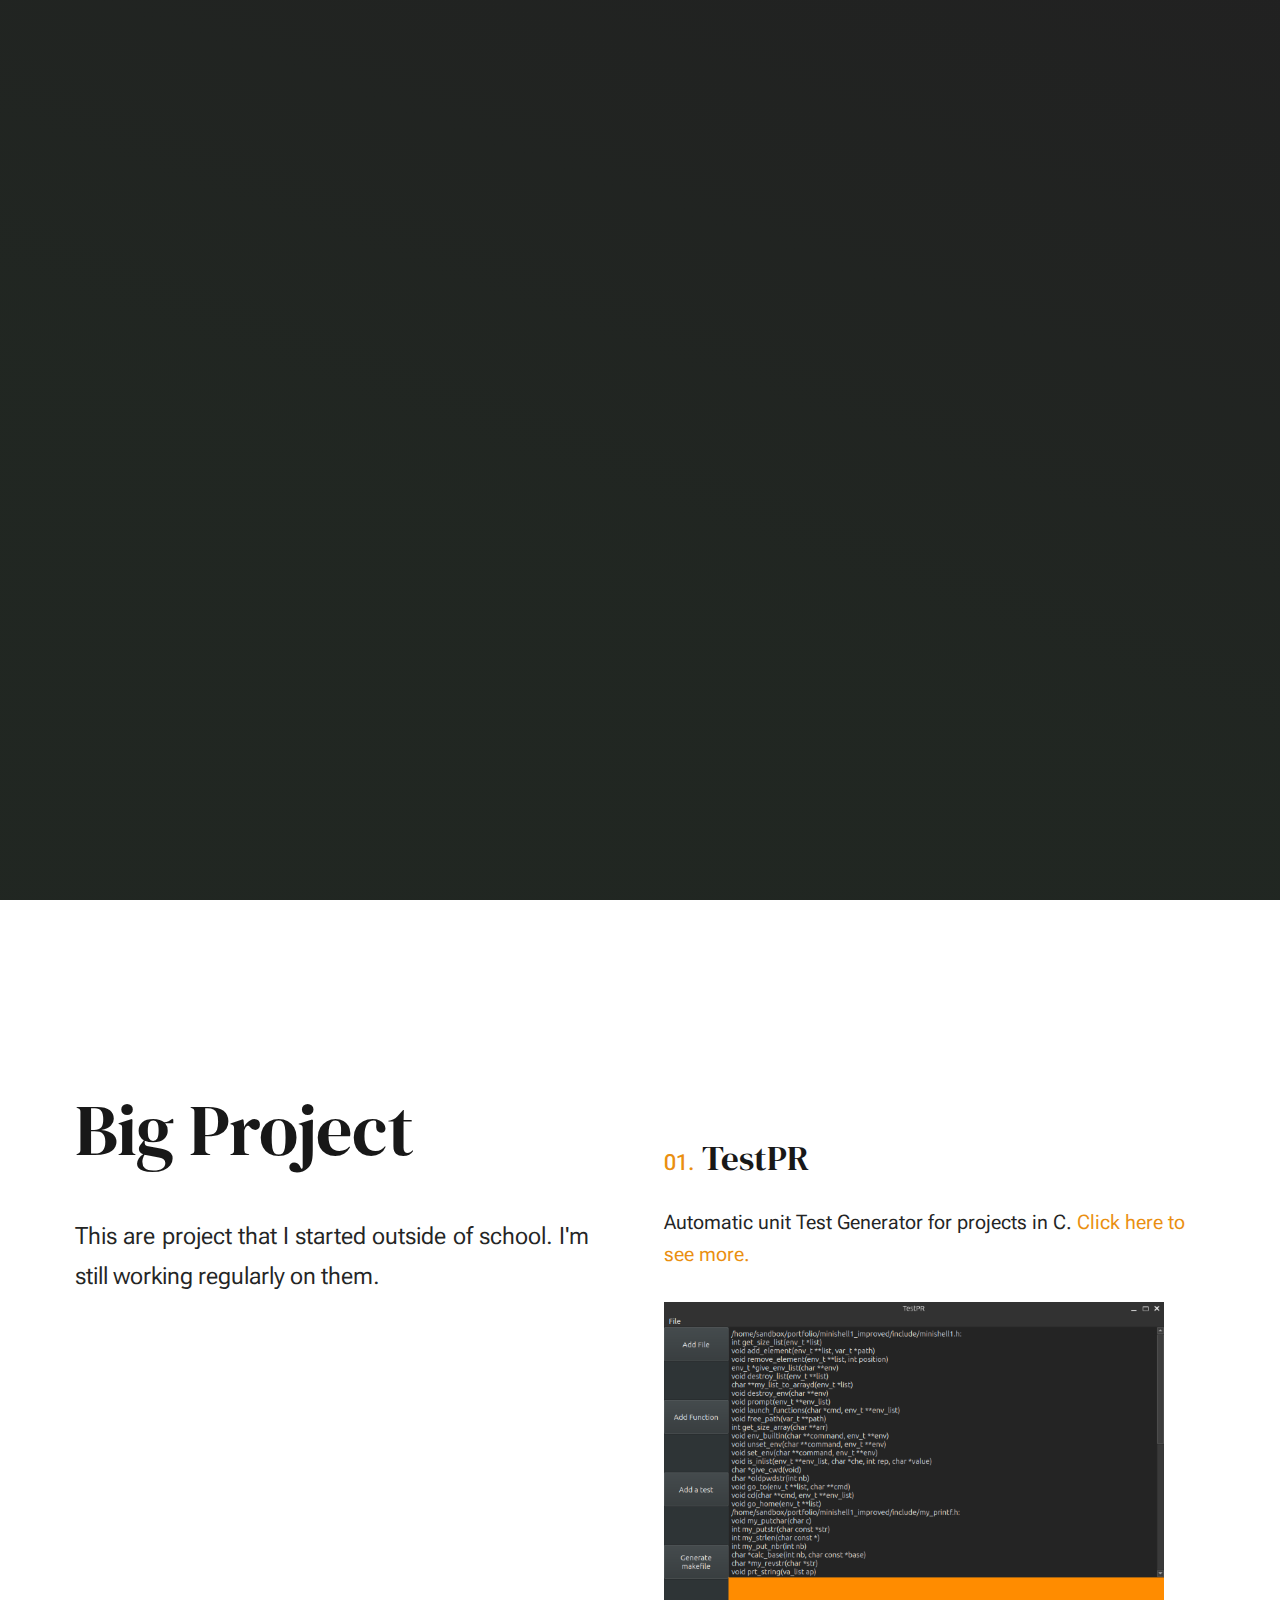
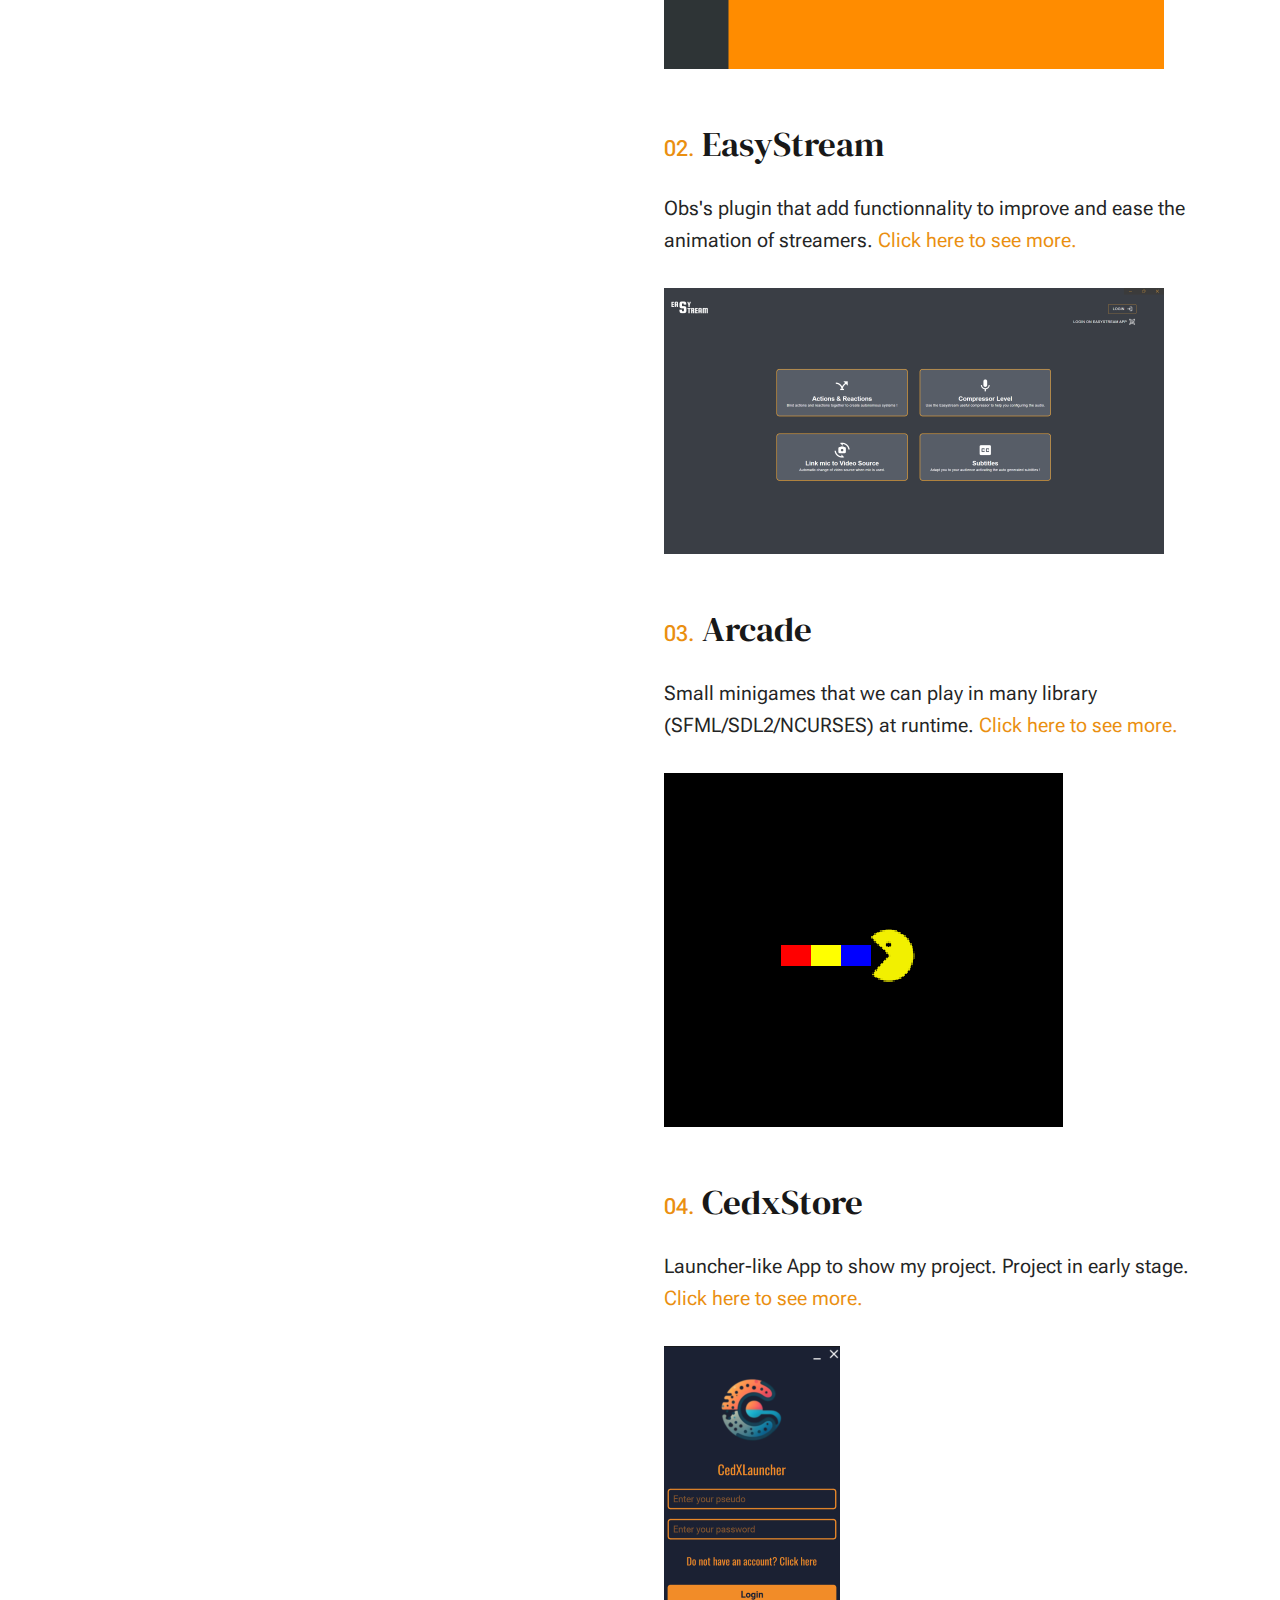
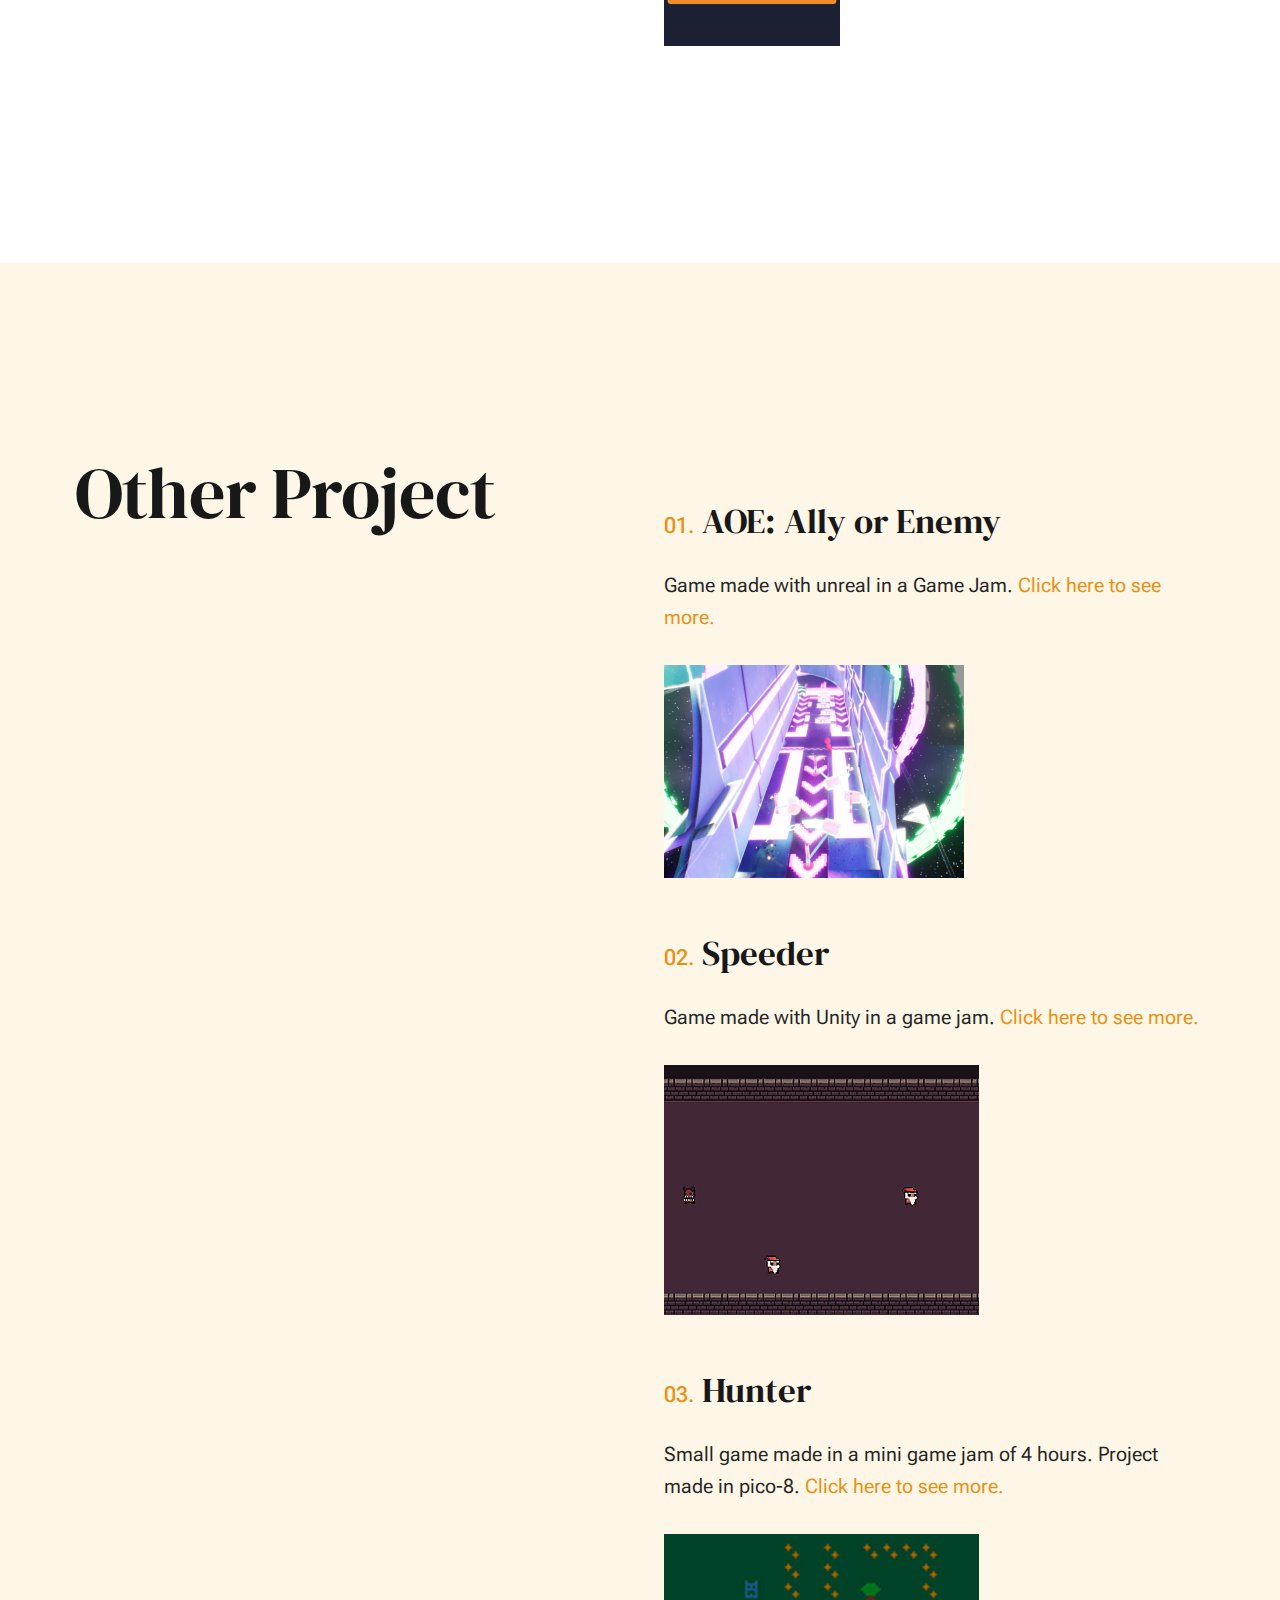
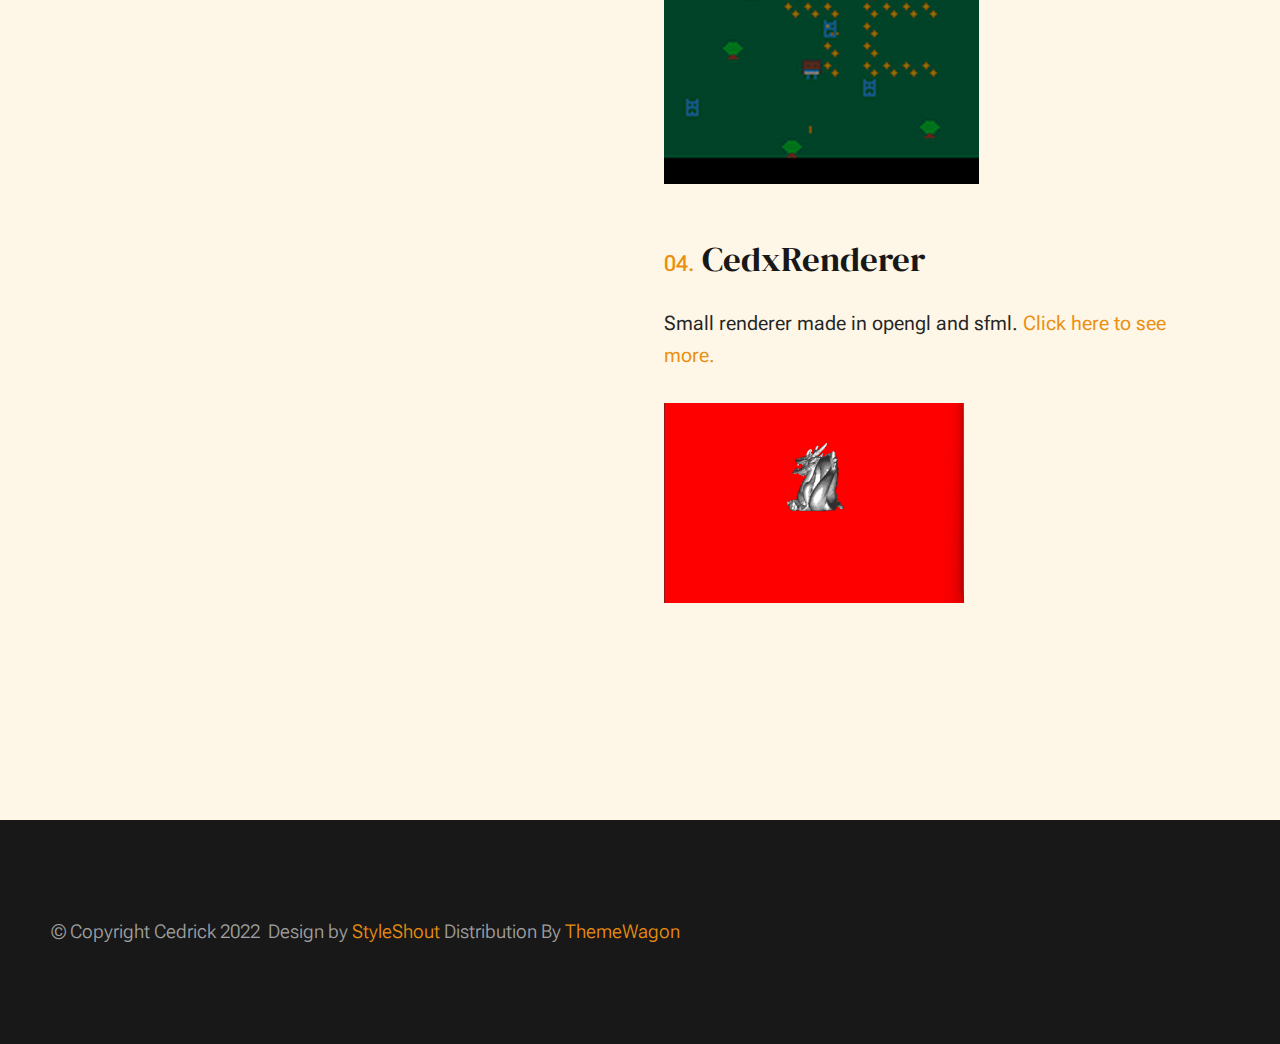
==== index.html @ 37cbf5a7 "adding(main): initial commit" ====
<!DOCTYPE html>
<html lang="en" class="no-js" >
<head>

    <!--- basic page needs
    ================================================== -->
    <meta charset="utf-8">
    <meta name="viewport" content="width=device-width, initial-scale=1">
    <title>Cedani</title>

    <script>
        document.documentElement.classList.remove('no-js');
        document.documentElement.classList.add('js');
    </script>

    <!-- CSS
    ================================================== -->
    <link rel="stylesheet" href="css/vendor.css">
    <link rel="stylesheet" href="css/styles.css">

    <!-- favicons
    ================================================== -->
    <link rel="apple-touch-icon" sizes="180x180" href="images/icon.png">
    <link rel="icon" type="image/png" sizes="32x32" href="images/icon.png">
    <link rel="icon" type="image/png" sizes="16x19" href="images/icon.png">
    <link rel="manifest" href="site.webmanifest">

</head>


<body id="top">

    
    <!-- preloader
    ================================================== -->
    <div id="preloader">
        <div id="loader" class="dots-fade">
            <div></div>
            <div></div>
            <div></div>
        </div>
    </div>


    <!-- page wrap
    ================================================== -->
    <div id="page" class="s-pagewrap ss-home">


        <!-- # site header 
        ================================================== -->
        <header class="s-header">

            <div class="row s-header__inner width-sixteen-col">

                <div class="s-header__block">
                    <div class="s-header__logo">
                        <a class="logo" href="index.html">
                            <img src="images/logo.png" alt="Homepage">
                        </a>
                    </div>

                    <a class="s-header__menu-toggle" href="#0"><span>Menu</span></a>
                </div> <!-- end s-header__block -->

                <nav class="s-header__nav">
    
                    <ul class="s-header__menu-links">
                    </ul> <!-- s-header__menu-links -->

                    <div class="s-header__contact">
                        <a href="https://github.com/Cedani" >
                            <img src="images/github.png"> 
                        </a>                        
                    </div> <!-- s-header__contact -->
    
                </nav> <!-- end s-header__nav -->

            </div> <!-- end s-header__inner -->

        </header> <!-- end s-header -->


        <!-- # site main content
        ================================================== -->
        <section id="content" class="s-content">

            <!-- intro
            ----------------------------------------------- -->
            <section id="intro" class="s-intro">

                <div class="row s-intro__content width-sixteen-col">

                    <div class="column lg-12 s-intro__content-inner grid-block">
                        
                        <div class="s-intro__content-text">
                            <div class="s-intro__content-pretitle text-pretitle">Cedrick Kakou</div>
                            <h1 class="s-intro__content-title">
                            5th year student <br>
                            in computer science<br>
                            at Epitech Montpellier. Welcome and have<br>
                            a look at my projects.
                            </h1>
                        </div> <!-- s-intro__content-text -->

                        <div class="s-intro__content-media"> 
                            <div class="s-intro__content-media-inner">                               
                                <img src="images/Cedrick.png" alt="">
                                <div class="lines">                               
                                    <span></span>                                  
                                </div>
                            </div>
                        </div> <!-- s-intro__content-media -->                      

                        <div class="s-intro__scroll-down">
                            <a href="#expertise" class="smoothscroll">
                                <div class="scroll-icon">
                                    <svg xmlns="http://www.w3.org/2000/svg" viewBox="0 0 24 24" width="36" height="36" fill="none" stroke="#97b34a" stroke-width="1" stroke-linecap="round" stroke-linejoin="round">&lt;!--!  Atomicons Free 1.00 by @atisalab License - https://atomicons.com/license/ (Icons: CC BY 4.0) Copyright 2021 Atomicons --&gt;<polyline points="7 13 12 18 17 13"></polyline><line x1="12" y1="18" x2="12" y2="6"></line></svg>
                                </div>
                                <span>Scroll for more</span>
                            </a>
                        </div> <!-- s-intro__scroll-down -->
                        
                    </div> <!-- s-intro__content-inner -->

                </div> <!-- s-intro__content -->

            </section> <!-- end s-intro -->

            <!-- about
            ----------------------------------------------- -->
            <!-- <section id="about" class="s-about target-section">

                <div class="row s-about__content width-sixteen-col">
                    <div class="column grid-block grid-section-split">

                        <img src="images/geometric_shape.svg" alt="" class="s-about__content-imgbg">

                        <div class="section-header grid-section-split__header">
                            <div class="text-pretitle">About</div>                           
                            <h2 class="text-display-title">
                            An inspiring headline about yourself.
                            </h2>                           
                        </div>

                        <div class="s-about__content-main grid-section-split__primary">
                            <p class="attention-getter">
                            Lorem ipsum dolor sit amet consectetur adipisicing elit. 
                            Repellendus iste ipsam quod repellat. Hic tempora ullam aperiam 
                            ipsum optio magni vel inventore voluptatibus nisi maiores laboriosam 
                            fuga iure, velit eligendi ab vero minima? Quae ducimus ab dignissimos 
                            iure, eos consequatur est deleniti cum id aliquid neque.
                            </p>

                            <p class="attention-getter">
                            Autem tenetur commodi maiores. Lorem ipsum dolor sit, amet consectetur adipisicing elit.  
                            Est eligendi fugit, facilis velit reiciendis iure laudantium. Praesentium repellat 
                            corrupti dolor sit sint obcaecati. Modi aut quo molestiae a explicabo maiores necessitatibus 
                            nemo repellendus architecto? Corrupti numquam ullam nostrum, eveniet at doloribus blanditiis 
                            aliquid a est porro aspernatur pariatur culpa soluta nesciunt odio quasi maxime debitis illum.
                            </p>

                            <p class="attention-getter">
                            Lorem ipsum dolor sit amet consectetur adipisicing elit. 
                            Repellendus iste ipsam quod repellat. Hic tempora ullam aperiam 
                            ipsum optio magni vel inventore voluptatibus nisi maiores laboriosam 
                            fuga iure, velit eligendi ab vero minima? Quae ducimus ab dignissimos 
                            iure, eos consequatur est deleniti cum id aliquid neque.
                            </p>
                        </div>

                        <div class="s-about__content-btn grid-section-split__bottom">
                            <a href="about.html" class="btn btn--stroke u-fullwidth">More About Me</a>

                            <ul class="s-about__social social-list">
                                <li>
                                    <a href="#0">
                                        <svg xmlns="http://www.w3.org/2000/svg" width="24" height="24" viewBox="0 0 24 24" style="fill:rgba(0, 0, 0, 1);transform:;-ms-filter:"><path d="M20,3H4C3.447,3,3,3.448,3,4v16c0,0.552,0.447,1,1,1h8.615v-6.96h-2.338v-2.725h2.338v-2c0-2.325,1.42-3.592,3.5-3.592 c0.699-0.002,1.399,0.034,2.095,0.107v2.42h-1.435c-1.128,0-1.348,0.538-1.348,1.325v1.735h2.697l-0.35,2.725h-2.348V21H20 c0.553,0,1-0.448,1-1V4C21,3.448,20.553,3,20,3z"></path></svg>
                                        <span class="u-screen-reader-text">Facebook</span>
                                    </a>
                                </li>
                                <li>
                                    <a href="#0">
                                        <svg xmlns="http://www.w3.org/2000/svg" width="24" height="24" viewBox="0 0 24 24" style="fill:rgba(0, 0, 0, 1);transform:;-ms-filter:"><path d="M19.633,7.997c0.013,0.175,0.013,0.349,0.013,0.523c0,5.325-4.053,11.461-11.46,11.461c-2.282,0-4.402-0.661-6.186-1.809 c0.324,0.037,0.636,0.05,0.973,0.05c1.883,0,3.616-0.636,5.001-1.721c-1.771-0.037-3.255-1.197-3.767-2.793 c0.249,0.037,0.499,0.062,0.761,0.062c0.361,0,0.724-0.05,1.061-0.137c-1.847-0.374-3.23-1.995-3.23-3.953v-0.05 c0.537,0.299,1.16,0.486,1.82,0.511C3.534,9.419,2.823,8.184,2.823,6.787c0-0.748,0.199-1.434,0.548-2.032 c1.983,2.443,4.964,4.04,8.306,4.215c-0.062-0.3-0.1-0.611-0.1-0.923c0-2.22,1.796-4.028,4.028-4.028 c1.16,0,2.207,0.486,2.943,1.272c0.91-0.175,1.782-0.512,2.556-0.973c-0.299,0.935-0.936,1.721-1.771,2.22 c0.811-0.088,1.597-0.312,2.319-0.624C21.104,6.712,20.419,7.423,19.633,7.997z"></path></svg>
                                        <span class="u-screen-reader-text">Twitter</span>
                                    </a>
                                </li>
                                <li>
                                    <a href="#0">
                                        <svg xmlns="http://www.w3.org/2000/svg" width="24" height="24" viewBox="0 0 24 24" style="fill:rgba(0, 0, 0, 1);transform:;-ms-filter:"><path d="M11.999,7.377c-2.554,0-4.623,2.07-4.623,4.623c0,2.554,2.069,4.624,4.623,4.624c2.552,0,4.623-2.07,4.623-4.624 C16.622,9.447,14.551,7.377,11.999,7.377L11.999,7.377z M11.999,15.004c-1.659,0-3.004-1.345-3.004-3.003 c0-1.659,1.345-3.003,3.004-3.003s3.002,1.344,3.002,3.003C15.001,13.659,13.658,15.004,11.999,15.004L11.999,15.004z"></path><circle cx="16.806" cy="7.207" r="1.078"></circle><path d="M20.533,6.111c-0.469-1.209-1.424-2.165-2.633-2.632c-0.699-0.263-1.438-0.404-2.186-0.42 c-0.963-0.042-1.268-0.054-3.71-0.054s-2.755,0-3.71,0.054C7.548,3.074,6.809,3.215,6.11,3.479C4.9,3.946,3.945,4.902,3.477,6.111 c-0.263,0.7-0.404,1.438-0.419,2.186c-0.043,0.962-0.056,1.267-0.056,3.71c0,2.442,0,2.753,0.056,3.71 c0.015,0.748,0.156,1.486,0.419,2.187c0.469,1.208,1.424,2.164,2.634,2.632c0.696,0.272,1.435,0.426,2.185,0.45 c0.963,0.042,1.268,0.055,3.71,0.055s2.755,0,3.71-0.055c0.747-0.015,1.486-0.157,2.186-0.419c1.209-0.469,2.164-1.424,2.633-2.633 c0.263-0.7,0.404-1.438,0.419-2.186c0.043-0.962,0.056-1.267,0.056-3.71s0-2.753-0.056-3.71C20.941,7.57,20.801,6.819,20.533,6.111z M19.315,15.643c-0.007,0.576-0.111,1.147-0.311,1.688c-0.305,0.787-0.926,1.409-1.712,1.711c-0.535,0.199-1.099,0.303-1.67,0.311 c-0.95,0.044-1.218,0.055-3.654,0.055c-2.438,0-2.687,0-3.655-0.055c-0.569-0.007-1.135-0.112-1.669-0.311 c-0.789-0.301-1.414-0.923-1.719-1.711c-0.196-0.534-0.302-1.099-0.311-1.669c-0.043-0.95-0.053-1.218-0.053-3.654 c0-2.437,0-2.686,0.053-3.655c0.007-0.576,0.111-1.146,0.311-1.687c0.305-0.789,0.93-1.41,1.719-1.712 c0.534-0.198,1.1-0.303,1.669-0.311c0.951-0.043,1.218-0.055,3.655-0.055c2.437,0,2.687,0,3.654,0.055 c0.571,0.007,1.135,0.112,1.67,0.311c0.786,0.303,1.407,0.925,1.712,1.712c0.196,0.534,0.302,1.099,0.311,1.669 c0.043,0.951,0.054,1.218,0.054,3.655c0,2.436,0,2.698-0.043,3.654H19.315z"></path></svg>
                                        <span class="u-screen-reader-text">Instagram</span>
                                    </a>
                                </li>
                                <li>
                                    <a href="#0">
                                        <svg xmlns="http://www.w3.org/2000/svg" width="24" height="24" viewBox="0 0 24 24" style="fill: rgba(0, 0, 0, 1);transform: ;msFilter:;"><path d="M20.66 6.98a9.932 9.932 0 0 0-3.641-3.64C15.486 2.447 13.813 2 12 2s-3.486.447-5.02 1.34c-1.533.893-2.747 2.107-3.64 3.64S2 10.187 2 12s.446 3.487 1.34 5.02a9.924 9.924 0 0 0 3.641 3.64C8.514 21.553 10.187 22 12 22s3.486-.447 5.02-1.34a9.932 9.932 0 0 0 3.641-3.64C21.554 15.487 22 13.813 22 12s-.446-3.487-1.34-5.02zM12 3.66c2 0 3.772.64 5.32 1.919-.92 1.174-2.286 2.14-4.1 2.9-1.002-1.813-2.088-3.327-3.261-4.54A7.715 7.715 0 0 1 12 3.66zM5.51 6.8a8.116 8.116 0 0 1 2.711-2.22c1.212 1.201 2.325 2.7 3.34 4.5-2 .6-4.114.9-6.341.9-.573 0-1.006-.013-1.3-.04A8.549 8.549 0 0 1 5.51 6.8zM3.66 12c0-.054.003-.12.01-.2.007-.08.01-.146.01-.2.254.014.641.02 1.161.02 2.666 0 5.146-.367 7.439-1.1.187.373.381.793.58 1.26-1.32.293-2.674 1.006-4.061 2.14S6.4 16.247 5.76 17.5c-1.4-1.587-2.1-3.42-2.1-5.5zM12 20.34c-1.894 0-3.594-.587-5.101-1.759.601-1.187 1.524-2.322 2.771-3.401 1.246-1.08 2.483-1.753 3.71-2.02a29.441 29.441 0 0 1 1.56 6.62 8.166 8.166 0 0 1-2.94.56zm7.08-3.96a8.351 8.351 0 0 1-2.58 2.621c-.24-2.08-.7-4.107-1.379-6.081.932-.066 1.765-.1 2.5-.1.799 0 1.686.034 2.659.1a8.098 8.098 0 0 1-1.2 3.46zm-1.24-5c-1.16 0-2.233.047-3.22.14a27.053 27.053 0 0 0-.68-1.62c2.066-.906 3.532-2.006 4.399-3.3 1.2 1.414 1.854 3.027 1.96 4.84-.812-.04-1.632-.06-2.459-.06z"></path></svg>
                                        <span class="u-screen-reader-text">Dribbble</span>
                                    </a>
                                </li>
                            </ul>
                        </div>
                    
                    </div>
                </div>
                
            </section>  -->

            <!-- expertise
            ----------------------------------------------- -->
            <section id="expertise" class="s-expertise">

                <div class="row s-expertise__content width-sixteen-col">
                    <div class="column xl-12 grid-block grid-section-split">

                        <div class="section-header grid-section-split__header">
                            <!-- <div class="text-pretitle">Expertise</div>                            -->
                            <h2 class="text-display-title">
                            Big Project
                            </h2>     
                            
                            <p class="lead">
                            This are project that I started outside of school. I'm still working regularly on them.
                            </p>
                        </div> <!-- end section-header -->

                        <div class="s-expertise__content-main grid-section-split__primary">

                            <div class="grid-list-items list-items show-ctr">
                                <div class="grid-list-items__item list-items__item">
                                    <div class="grid-list-items__title list-items__item-header">
                                        <h3 class="list-items__item-title">TestPR</h3>
                                    </div>
                                    <div class="grid-list-items__text list-items__item-text">
                                        <p>
                                            Automatic unit Test Generator for projects in C.
                                            <a href="TestPr.html">Click here to see more.</a>
                                        </p>
                                        <img src="images/TestPr.png" />
                                    </div>
                                </div> <!-- list-item -->
                                <div class="grid-list-items__item list-items__item">
                                    <div class="grid-list-items__title list-items__item-header">
                                        <h3 class="list-items__item-title">EasyStream</h3>
                                    </div>
                                    <div class="grid-list-items__text list-items__item-text">
                                        <p>
                                            Obs's plugin that add functionnality to improve and ease the animation of streamers.
                                            <a href="EasyStream.html">Click here to see more.</a>
                                        </p>
                                        <img src="images/easystream.png"/>
                                    </div>
                                </div> <!-- list-expertise__item -->
                                <div class="grid-list-items__item list-items__item">
                                    <div class="grid-list-items__title list-items__item-header">
                                        <h3 class="list-items__item-title">Arcade</h3>
                                    </div>
                                    <div class="grid-list-items__text list-items__item-text">
                                        <p>
                                        Small minigames that we can play in many library (SFML/SDL2/NCURSES) at runtime.
                                        <a href="Arcade.html">Click here to see more.</a>
                                        </p>
                                        <img src="images/arcade.png"/>
                                    </div>
                                </div> <!-- list-expertise__item -->
                                <div class="grid-list-items__item list-items__item">
                                    <div class="grid-list-items__title list-items__item-header">
                                        <h3 class="list-items__item-title">CedxStore</h3>
                                    </div>
                                    <div class="grid-list-items__text list-items__item-text">
                                        <p>
                                        Launcher-like App to show my project. Project in early stage.
                                        <a href="CedXStore.html">Click here to see more.</a>
                                        </p>
                                        <img src="images/cedxstore.png"/>
                                    </div>
                                </div> <!-- list-expertise__item -->

                            </div> <!-- grid-list-items -->
                        </div> <!-- end s-expertise__content-main -->

                        <div class="s-expertise__content-btn grid-section-split__bottom">
                            <!-- <a href="services.html" class="btn btn--stroke u-fullwidth">View All Services</a> -->
                        </div> <!-- end s-about__content-btn -->

                    </div> <!-- end grid-block-->
                </div> <!-- end s-expertise__content -->
            </section> <!-- end s-expertise -->

            <section id="smallproject" class="s-smallproject">

                <div class="row s-expertise__content width-sixteen-col">
                    <div class="column xl-12 grid-block grid-section-split">

                        <div class="section-header grid-section-split__header">
                            <!-- <div class="text-pretitle">Expertise</div>                            -->
                            <h2 class="text-display-title">
                            Other Project
                            </h2>     
                            
                            <!-- <p class="lead">
                            This are project that I started outside of school. I'm still working regularly on them.
                            </p> -->
                        </div> <!-- end section-header -->

                        <div class="s-expertise__content-main grid-section-split__primary">

                            <div class="grid-list-items list-items show-ctr">
                                <div class="grid-list-items__item list-items__item">
                                    <div class="grid-list-items__title list-items__item-header">
                                        <h3 class="list-items__item-title">AOE: Ally or Enemy</h3>
                                    </div>
                                    <div class="grid-list-items__text list-items__item-text">
                                        <p>
                                            Game made with unreal in a Game Jam.
                                            <a href="AOE.html">Click here to see more.</a>
                                        </p>
                                        <img src="images/AOE.png" />
                                    </div>
                                </div> <!-- list-item -->
                                <div class="grid-list-items__item list-items__item">
                                    <div class="grid-list-items__title list-items__item-header">
                                        <h3 class="list-items__item-title">Speeder</h3>
                                    </div>
                                    <div class="grid-list-items__text list-items__item-text">
                                        <p>
                                            Game made with Unity in a game jam.
                                            <a href="Speeder.html">Click here to see more.</a>
                                        </p>
                                        <img src="images/Speeder.png"/>
                                    </div>
                                </div> <!-- list-expertise__item -->
                                <div class="grid-list-items__item list-items__item">
                                    <div class="grid-list-items__title list-items__item-header">
                                        <h3 class="list-items__item-title">Hunter</h3>
                                    </div>
                                    <div class="grid-list-items__text list-items__item-text">
                                        <p>
                                        Small game made in a mini game jam of 4 hours. Project made in pico-8.
                                        <a href="Hunter.html">Click here to see more.</a>
                                        </p>
                                        <img src="images/hunter.png"/>
                                    </div>
                                </div> <!-- list-expertise__item -->
                                <div class="grid-list-items__item list-items__item">
                                    <div class="grid-list-items__title list-items__item-header">
                                        <h3 class="list-items__item-title">CedxRenderer</h3>
                                    </div>
                                    <div class="grid-list-items__text list-items__item-text">
                                        <p>
                                        Small renderer made in opengl and sfml.
                                        <a href="CedXRenderer.html">Click here to see more.</a>
                                        </p>
                                        <img src="images/CedXRenderer.gif"/>
                                    </div>
                                </div> <!-- list-expertise__item -->

                            </div> <!-- grid-list-items -->
                        </div> <!-- end s-expertise__content-main -->

                        <div class="s-expertise__content-btn grid-section-split__bottom">
                            <!-- <a href="services.html" class="btn btn--stroke u-fullwidth">View All Services</a> -->
                        </div> <!-- end s-about__content-btn -->

                    </div> <!-- end grid-block-->
                </div> <!-- end s-expertise__content -->
            </section> <!-- end s-expertise -->

            <!-- clients
            ----------------------------------------------- -->
            <!-- <section id="clients" class="s-clients">          

                <div class="row s-clients__content-block width-sixteen-col">
                    <div class="column xl-12 grid-block grid-section-split">
                    
                        <div class="section-header grid-section-split__header">
                            <div class="text-pretitle">Clients</div>                           
                            <h2 class="text-display-title">
                            I have had the privilege of working with these incredible brands.
                            </h2>       
                        </div>
                    
                        <div class="grid-section-split__primary">
                            <p class="lead">
                            Quibusdam quis autem voluptatibus earum vel ex error ea. Lorem ipsum dolor sit amet consectetur 
                            adipisicing elit. Laborum suscipit debitis quam dignissimos veritatis atque pariatur magnam 
                            obcaecati fugit reprehenderit vel numquam facere esse est deserunt, perferendis commodi voluptatem similique.
                            </p>   

                            <p>
                            Lorem ipsum dolor sit amet consectetur adipisicing elit. Porro, numquam molestiae vel quaerat quas 
                            facilis voluptates rerum aspernatur quam voluptatem ea, vitae illo, omnis minus vero minima maiores 
                            quia nihil incidunt provident debitis ab qui quasi. Iure unde numquam in nulla praesentium nesciunt 
                            dolore exercitationem, odit expedita minima quisquam ullam ex. Aut perferendis vel consectetur modi esse.
                            Temporibus reprehenderit alias magni atque repellat aspernatur voluptates, accusantium pariatur libero ad 
                            nesciunt illum labore facere. Earum iure consequatur cumque omnis maiores optio.
                            </p>
                        </div>
                    
                    </div>
                </div>

                <div class="row s-clients__content-block width-sixteen-col">
                    <div class="column xl-12">
                    
                        <div class="clients-list">                            
                            <div class="clients-list__item">
                                <a href="#0">
                                    <img src="images/clients/flash.svg" alt="">
                                </a>
                            </div>
                            <div class="clients-list__item">
                                <a href="#0">
                                    <img src="images/clients/rise.svg" alt="">
                                </a>
                            </div>
                            <div class="clients-list__item">
                                <a href="#0">
                                    <img src="images/clients/cactus.svg" alt="">
                                </a>
                            </div>
                            <div class="clients-list__item">
                                <a href="#0">
                                    <img src="images/clients/pinpoint.svg" alt="">
                                </a>
                            </div>
                            <div class="clients-list__item">
                                <a href="#0">
                                    <img src="images/clients/proline.svg" alt="">
                                </a>
                            </div>
                            <div class="clients-list__item">
                                <a href="#0">
                                    <img src="images/clients/vision.svg" alt="">
                                </a>
                            </div>
                            <div class="column clients-list__item">
                                <a href="#0">
                                    <img src="images/clients/volume.svg" alt="">
                                </a>
                            </div>
                            <div class="column clients-list__item">
                                <a href="#0">
                                    <img src="images/clients/hitech.svg" alt="">
                                </a>
                            </div><div class="clients-list__item">
                                <a href="#0">
                                    <img src="images/clients/terra.svg" alt="">
                                </a>
                            </div>
                            <div class="clients-list__item">
                                <a href="#0">
                                    <img src="images/clients/chain.svg" alt="">
                                </a>
                            </div>
                        </div>

                    </div>
                </div>
                                
                <div class="row s-clients__content-block width-sixteen-col">
                    <div class="column xl-12 testimonials">
                    
                        <div class="swiper-container testimonials__slider home-slider">

                            <div class="swiper-wrapper">
                                <div class="testimonials__slide swiper-slide">
                                    <p>
                                    Molestiae incidunt consequatur quis ipsa autem nam sit enim magni. Voluptas tempore rem. 
                                    Explicabo a quaerat sint autem dolore ducimus ut consequatur neque. Nisi dolores quaerat fuga rem nihil nostrum.
                                    Laudantium quia consequatur molestias.
                                    </p>
                                    <div class="testimonials__author">
                                        <img src="images/avatars/user-01.jpg" alt="Author image" class="testimonials__avatar">
                                        <cite class="testimonials__cite">
                                            <strong>John Rockefeller</strong>
                                            <span>Standard Oil Co.</span>
                                        </cite>
                                    </div>
                                </div>
                                <div class="testimonials__slide swiper-slide">
                                    <p>
                                    Nisi dolores quaerat fuga rem nihil nostrum. Molestiae incidunt consequatur quis ipsa autem nam sit enim magni. 
                                    Voluptas tempore rem. Laudantium quia consequatur molestias.
                                    Explicabo a quaerat sint autem dolore ducimus ut consequatur neque.
                                    </p>
                                    <div class="testimonials__author">
                                        <img src="images/avatars/user-04.jpg" alt="Author image" class="testimonials__avatar">
                                        <cite class="testimonials__cite">
                                            <strong>Andrew Carnegie</strong>
                                            <span>Carnegie Steel Co.</span>
                                        </cite>
                                    </div>
                                </div>
                                <div class="testimonials__slide swiper-slide">
                                    <p>
                                    Voluptas tempore rem. Molestiae incidunt consequatur quis ipsa autem nam sit enim magni.  
                                    Explicabo a quaerat sint autem dolore ducimus ut consequatur neque. 
                                    Nisi dolores quaerat fuga rem nihil nostrum. Laudantium quia consequatur molestias.
                                    </p>
                                    <div class="testimonials__author">
                                        <img src="images/avatars/user-06.jpg" alt="Author image" class="testimonials__avatar">
                                        <cite class="testimonials__cite">
                                            <strong>Henry Ford</strong>
                                            <span>Ford Motor Co.</span>
                                        </cite>
                                    </div>
                                </div>
                                <div class="testimonials__slide swiper-slide">
                                    <p>
                                    Molestiae incidunt consequatur quis ipsa autem nam sit enim magni. Voluptas tempore rem. 
                                    Explicabo a quaerat sint autem dolore ducimus ut consequatur neque. Nisi dolores quaerat fuga rem nihil nostrum.
                                    Laudantium quia consequatur molestias.
                                    </p>
                                    <div class="testimonials__author">
                                        <img src="images/avatars/user-02.jpg" alt="Author image" class="testimonials__avatar">
                                        <cite class="testimonials__cite">
                                            <strong>John Morgan</strong>
                                            <span>JP Morgan & Co.</span>
                                        </cite>
                                    </div>
                                </div> 
                            </div> 

                            <div class="swiper-pagination"></div>

                        </div>                  
                    
                    </div>
                </div>


            </section>         -->

        </section> <!-- s-content-->

        <!-- # cta
        ================================================== -->


        <footer class="s-footer">
            <div class="row myfooter">
                <span>© Copyright Cedrick 2022 </span> 
                <span> &nbsp Design by <a href="https://www.styleshout.com/">StyleShout</a> Distribution By <a href="https://themewagon.com">ThemeWagon</a></span>
            </div>
            
        </footer> <!-- end s-footer -->

    </div> <!-- end page-wrap -->

    <!-- Java Script
    ================================================== -->
    <script src="js/plugins.js"></script>
    <script src="js/main.js"></script>

</body>
</html>
---- css/vendor.css ----
/* ===================================================================
 * Cedrick Third-party Stylesheets
 * Template Ver. 1.0.0
 * 12-13-2022
 * -------------------------------------------------------------------
 *
 * TOC:
 * # PrismJS
 * # Swiper
 *
 * ------------------------------------------------------------------- */


/* ===================================================================
 * # PrismJS 1.20.0
 *   https://prismjs.com/download.html#themes=prism-okaidia&languages=markup+css+clike+javascript+markup-templating+php 
 *   
 *   okaidia theme for JavaScript, CSS and HTML
 *   Loosely based on Monokai textmate theme by http://www.monokai.nl/
 *   @author ocodia
 * ------------------------------------------------------------------- */
code[class*=language-],
pre[class*=language-] {
  color          : #f8f8f2;
  background     : none;
  text-shadow    : 0 1px rgba(0, 0, 0, 0.3);
  font-family    : var(--font-mono);
  font-size      : calc(var(--text-size) * 0.9444);
  text-align     : left;
  white-space    : pre;
  word-spacing   : normal;
  word-break     : normal;
  word-wrap      : normal;
  line-height    : var(--vspace-1);
  -moz-tab-size  : 4;
  -o-tab-size    : 4;
  tab-size       : 4;
  -webkit-hyphens: none;
  -ms-hyphens    : none;
  hyphens        : none;
}

/* Code blocks */
pre[class*=language-] {
  padding : var(--vspace-0_5) 0 var(--vspace-1);
  margin  : var(--vspace-1) 0;
  overflow: auto;
}

:not(pre)>code[class*=language-],
pre[class*=language-] {
  background: #272822;
}

/* Inline code */
:not(pre)>code[class*=language-] {
  padding    : 0.1em;
  white-space: normal;
}

.token.comment,
.token.prolog,
.token.doctype,
.token.cdata {
  color: slategray;
}

.token.punctuation {
  color: #f8f8f2;
}

.token.namespace {
  opacity: 0.7;
}

.token.property,
.token.tag,
.token.constant,
.token.symbol,
.token.deleted {
  color: #f92672;
}

.token.boolean,
.token.number {
  color: #ae81ff;
}

.token.selector,
.token.attr-name,
.token.string,
.token.char,
.token.builtin,
.token.inserted {
  color: #a6e22e;
}

.token.operator,
.token.entity,
.token.url,
.language-css .token.string,
.style .token.string,
.token.variable {
  color: #f8f8f2;
}

.token.atrule,
.token.attr-value,
.token.function,
.token.class-name {
  color: #e6db74;
}

.token.keyword {
  color: #66d9ef;
}

.token.regex,
.token.important {
  color: #fd971f;
}

.token.important,
.token.bold {
  font-weight: bold;
}

.token.italic {
  font-style: italic;
}

.token.entity {
  cursor: help;
}



/* ===================================================================
 * # Swiper 6.4.5
 *   Most modern mobile touch slider and framework with hardware accelerated transitions
 *   https://swiperjs.com
 *
 *   Copyright 2014-2020 Vladimir Kharlampidi
 *
 *   Released under the MIT License
 *
 *   Released on: December 18, 2020
 * ------------------------------------------------------------------- */
@font-face {
  font-family: "swiper-icons";
  src        : url("data:application/font-woff;charset=utf-8;base64, [base64]//wADZ2x5ZgAAAywAAADMAAAD2MHtryVoZWFkAAABbAAAADAAAAA2E2+eoWhoZWEAAAGcAAAAHwAAACQC9gDzaG10eAAAAigAAAAZAAAArgJkABFsb2NhAAAC0AAAAFoAAABaFQAUGG1heHAAAAG8AAAAHwAAACAAcABAbmFtZQAAA/gAAAE5AAACXvFdBwlwb3N0AAAFNAAAAGIAAACE5s74hXjaY2BkYGAAYpf5Hu/j+W2+MnAzMYDAzaX6QjD6/4//Bxj5GA8AuRwMYGkAPywL13jaY2BkYGA88P8Agx4j+/8fQDYfA1AEBWgDAIB2BOoAeNpjYGRgYNBh4GdgYgABEMnIABJzYNADCQAACWgAsQB42mNgYfzCOIGBlYGB0YcxjYGBwR1Kf2WQZGhhYGBiYGVmgAFGBiQQkOaawtDAoMBQxXjg/wEGPcYDDA4wNUA2CCgwsAAAO4EL6gAAeNpj2M0gyAACqxgGNWBkZ2D4/wMA+xkDdgAAAHjaY2BgYGaAYBkGRgYQiAHyGMF8FgYHIM3DwMHABGQrMOgyWDLEM1T9/w8UBfEMgLzE////P/5//f/V/xv+r4eaAAeMbAxwIUYmIMHEgKYAYjUcsDAwsLKxc3BycfPw8jEQA/[base64]/uznmfPFBNODM2K7MTQ45YEAZqGP81AmGGcF3iPqOop0r1SPTaTbVkfUe4HXj97wYE+yNwWYxwWu4v1ugWHgo3S1XdZEVqWM7ET0cfnLGxWfkgR42o2PvWrDMBSFj/IHLaF0zKjRgdiVMwScNRAoWUoH78Y2icB/yIY09An6AH2Bdu/UB+yxopYshQiEvnvu0dURgDt8QeC8PDw7Fpji3fEA4z/PEJ6YOB5hKh4dj3EvXhxPqH/SKUY3rJ7srZ4FZnh1PMAtPhwP6fl2PMJMPDgeQ4rY8YT6Gzao0eAEA409DuggmTnFnOcSCiEiLMgxCiTI6Cq5DZUd3Qmp10vO0LaLTd2cjN4fOumlc7lUYbSQcZFkutRG7g6JKZKy0RmdLY680CDnEJ+UMkpFFe1RN7nxdVpXrC4aTtnaurOnYercZg2YVmLN/d/gczfEimrE/fs/bOuq29Zmn8tloORaXgZgGa78yO9/cnXm2BpaGvq25Dv9S4E9+5SIc9PqupJKhYFSSl47+Qcr1mYNAAAAeNptw0cKwkAAAMDZJA8Q7OUJvkLsPfZ6zFVERPy8qHh2YER+3i/BP83vIBLLySsoKimrqKqpa2hp6+jq6RsYGhmbmJqZSy0sraxtbO3sHRydnEMU4uR6yx7JJXveP7WrDycAAAAAAAH//wACeNpjYGRgYOABYhkgZgJCZgZNBkYGLQZtIJsFLMYAAAw3ALgAeNolizEKgDAQBCchRbC2sFER0YD6qVQiBCv/H9ezGI6Z5XBAw8CBK/m5iQQVauVbXLnOrMZv2oLdKFa8Pjuru2hJzGabmOSLzNMzvutpB3N42mNgZGBg4GKQYzBhYMxJLMlj4GBgAYow/P/PAJJhLM6sSoWKfWCAAwDAjgbRAAB42mNgYGBkAIIbCZo5IPrmUn0hGA0AO8EFTQAA") format("woff");
  font-weight: 400;
  font-style : normal;
}

:root {
  --swiper-theme-color: #007aff;
}

.swiper-container {
  margin-left : auto;
  margin-right: auto;
  position    : relative;
  overflow    : hidden;
  list-style  : none;
  padding     : 0;
  /* Fix of Webkit flickering */
  z-index     : 1;
}

.swiper-container-vertical>.swiper-wrapper {
  flex-direction: column;
}

.swiper-wrapper {
  position           : relative;
  width              : 100%;
  height             : 100%;
  z-index            : 1;
  display            : flex;
  transition-property: transform;
  box-sizing         : content-box;
}

.swiper-container-android .swiper-slide,
.swiper-wrapper {
  transform: translate3d(0px, 0, 0);
}

.swiper-container-multirow>.swiper-wrapper {
  flex-wrap: wrap;
}

.swiper-container-multirow-column>.swiper-wrapper {
  flex-wrap     : wrap;
  flex-direction: column;
}

.swiper-container-free-mode>.swiper-wrapper {
  transition-timing-function: ease-out;
  margin                    : 0 auto;
}

.swiper-slide {
  flex-shrink        : 0;
  width              : 100%;
  height             : 100%;
  position           : relative;
  transition-property: transform;
}

.swiper-slide-invisible-blank {
  visibility: hidden;
}

/* Auto Height */
.swiper-container-autoheight,
.swiper-container-autoheight .swiper-slide {
  height: auto;
}

.swiper-container-autoheight .swiper-wrapper {
  align-items        : flex-start;
  transition-property: transform, height;
}

/* 3D Effects */
.swiper-container-3d {
  perspective: 1200px;
}

.swiper-container-3d .swiper-wrapper,
.swiper-container-3d .swiper-slide,
.swiper-container-3d .swiper-slide-shadow-left,
.swiper-container-3d .swiper-slide-shadow-right,
.swiper-container-3d .swiper-slide-shadow-top,
.swiper-container-3d .swiper-slide-shadow-bottom,
.swiper-container-3d .swiper-cube-shadow {
  transform-style: preserve-3d;
}

.swiper-container-3d .swiper-slide-shadow-left,
.swiper-container-3d .swiper-slide-shadow-right,
.swiper-container-3d .swiper-slide-shadow-top,
.swiper-container-3d .swiper-slide-shadow-bottom {
  position      : absolute;
  left          : 0;
  top           : 0;
  width         : 100%;
  height        : 100%;
  pointer-events: none;
  z-index       : 10;
}

.swiper-container-3d .swiper-slide-shadow-left {
  background-image: linear-gradient(to left, rgba(0, 0, 0, 0.5), rgba(0, 0, 0, 0));
}

.swiper-container-3d .swiper-slide-shadow-right {
  background-image: linear-gradient(to right, rgba(0, 0, 0, 0.5), rgba(0, 0, 0, 0));
}

.swiper-container-3d .swiper-slide-shadow-top {
  background-image: linear-gradient(to top, rgba(0, 0, 0, 0.5), rgba(0, 0, 0, 0));
}

.swiper-container-3d .swiper-slide-shadow-bottom {
  background-image: linear-gradient(to bottom, rgba(0, 0, 0, 0.5), rgba(0, 0, 0, 0));
}

/* CSS Mode */
.swiper-container-css-mode>.swiper-wrapper {
  overflow          : auto;
  scrollbar-width   : none;
  /* For Firefox */
  -ms-overflow-style: none;
  /* For Internet Explorer and Edge */
}

.swiper-container-css-mode>.swiper-wrapper::-webkit-scrollbar {
  display: none;
}

.swiper-container-css-mode>.swiper-wrapper>.swiper-slide {
  scroll-snap-align: start start;
}

.swiper-container-horizontal.swiper-container-css-mode>.swiper-wrapper {
  -ms-scroll-snap-type: x mandatory;
  scroll-snap-type    : x mandatory;
}

.swiper-container-vertical.swiper-container-css-mode>.swiper-wrapper {
  -ms-scroll-snap-type: y mandatory;
  scroll-snap-type    : y mandatory;
}

:root {
  --swiper-navigation-size   : 44px;
  /*
    --swiper-navigation-color: var(--swiper-theme-color);
    */
}

.swiper-button-prev,
.swiper-button-next {
  position       : absolute;
  top            : 50%;
  width          : calc(var(--swiper-navigation-size) / 44 * 27);
  height         : var(--swiper-navigation-size);
  margin-top     : calc(-1 * var(--swiper-navigation-size) / 2);
  z-index        : 10;
  cursor         : pointer;
  display        : flex;
  align-items    : center;
  justify-content: center;
  color          : var(--swiper-navigation-color, var(--swiper-theme-color));
}

.swiper-button-prev.swiper-button-disabled,
.swiper-button-next.swiper-button-disabled {
  opacity       : 0.35;
  cursor        : auto;
  pointer-events: none;
}

.swiper-button-prev:after,
.swiper-button-next:after {
  font-family   : swiper-icons;
  font-size     : var(--swiper-navigation-size);
  text-transform: none !important;
  letter-spacing: 0;
  text-transform: none;
  font-variant  : initial;
  line-height   : 1;
}

.swiper-button-prev,
.swiper-container-rtl .swiper-button-next {
  left : 10px;
  right: auto;
}

.swiper-button-prev:after,
.swiper-container-rtl .swiper-button-next:after {
  content: "prev";
}

.swiper-button-next,
.swiper-container-rtl .swiper-button-prev {
  right: 10px;
  left : auto;
}

.swiper-button-next:after,
.swiper-container-rtl .swiper-button-prev:after {
  content: "next";
}

.swiper-button-prev.swiper-button-white,
.swiper-button-next.swiper-button-white {
  --swiper-navigation-color: #ffffff;
}

.swiper-button-prev.swiper-button-black,
.swiper-button-next.swiper-button-black {
  --swiper-navigation-color: #000000;
}

.swiper-button-lock {
  display: none;
}

:root {
  /*
    --swiper-pagination-color: var(--swiper-theme-color);
    */
}

.swiper-pagination {
  position  : absolute;
  text-align: center;
  transition: 300ms opacity;
  transform : translate3d(0, 0, 0);
  z-index   : 10;
}

.swiper-pagination.swiper-pagination-hidden {
  opacity: 0;
}

/* Common Styles */
.swiper-pagination-fraction,
.swiper-pagination-custom,
.swiper-container-horizontal>.swiper-pagination-bullets {
  bottom: 10px;
  left  : 0;
  width : 100%;
}

/* Bullets */
.swiper-pagination-bullets-dynamic {
  overflow : hidden;
  font-size: 0;
}

.swiper-pagination-bullets-dynamic .swiper-pagination-bullet {
  transform: scale(0.33);
  position : relative;
}

.swiper-pagination-bullets-dynamic .swiper-pagination-bullet-active {
  transform: scale(1);
}

.swiper-pagination-bullets-dynamic .swiper-pagination-bullet-active-main {
  transform: scale(1);
}

.swiper-pagination-bullets-dynamic .swiper-pagination-bullet-active-prev {
  transform: scale(0.66);
}

.swiper-pagination-bullets-dynamic .swiper-pagination-bullet-active-prev-prev {
  transform: scale(0.33);
}

.swiper-pagination-bullets-dynamic .swiper-pagination-bullet-active-next {
  transform: scale(0.66);
}

.swiper-pagination-bullets-dynamic .swiper-pagination-bullet-active-next-next {
  transform: scale(0.33);
}

.swiper-pagination-bullet {
  width        : 8px;
  height       : 8px;
  display      : inline-block;
  border-radius: 100%;
  background   : #000;
  opacity      : 0.2;
}

button.swiper-pagination-bullet {
  border            : none;
  margin            : 0;
  padding           : 0;
  box-shadow        : none;
  -webkit-appearance: none;
  -moz-appearance   : none;
  appearance        : none;
}

.swiper-pagination-clickable .swiper-pagination-bullet {
  cursor: pointer;
}

.swiper-pagination-bullet-active {
  opacity   : 1;
  background: var(--swiper-pagination-color, var(--swiper-theme-color));
}

.swiper-container-vertical>.swiper-pagination-bullets {
  right    : 10px;
  top      : 50%;
  transform: translate3d(0px, -50%, 0);
}

.swiper-container-vertical>.swiper-pagination-bullets .swiper-pagination-bullet {
  margin : 6px 0;
  display: block;
}

.swiper-container-vertical>.swiper-pagination-bullets.swiper-pagination-bullets-dynamic {
  top      : 50%;
  transform: translateY(-50%);
  width    : 8px;
}

.swiper-container-vertical>.swiper-pagination-bullets.swiper-pagination-bullets-dynamic .swiper-pagination-bullet {
  display   : inline-block;
  transition: 200ms transform, 200ms top;
}

.swiper-container-horizontal>.swiper-pagination-bullets .swiper-pagination-bullet {
  margin: 0 4px;
}

.swiper-container-horizontal>.swiper-pagination-bullets.swiper-pagination-bullets-dynamic {
  left       : 50%;
  transform  : translateX(-50%);
  white-space: nowrap;
}

.swiper-container-horizontal>.swiper-pagination-bullets.swiper-pagination-bullets-dynamic .swiper-pagination-bullet {
  transition: 200ms transform, 200ms left;
}

.swiper-container-horizontal.swiper-container-rtl>.swiper-pagination-bullets-dynamic .swiper-pagination-bullet {
  transition: 200ms transform, 200ms right;
}

/* Progress */
.swiper-pagination-progressbar {
  background: rgba(0, 0, 0, 0.25);
  position  : absolute;
}

.swiper-pagination-progressbar .swiper-pagination-progressbar-fill {
  background      : var(--swiper-pagination-color, var(--swiper-theme-color));
  position        : absolute;
  left            : 0;
  top             : 0;
  width           : 100%;
  height          : 100%;
  transform       : scale(0);
  transform-origin: left top;
}

.swiper-container-rtl .swiper-pagination-progressbar .swiper-pagination-progressbar-fill {
  transform-origin: right top;
}

.swiper-container-horizontal>.swiper-pagination-progressbar,
.swiper-container-vertical>.swiper-pagination-progressbar.swiper-pagination-progressbar-opposite {
  width : 100%;
  height: 4px;
  left  : 0;
  top   : 0;
}

.swiper-container-vertical>.swiper-pagination-progressbar,
.swiper-container-horizontal>.swiper-pagination-progressbar.swiper-pagination-progressbar-opposite {
  width : 4px;
  height: 100%;
  left  : 0;
  top   : 0;
}

.swiper-pagination-white {
  --swiper-pagination-color: #ffffff;
}

.swiper-pagination-black {
  --swiper-pagination-color: #000000;
}

.swiper-pagination-lock {
  display: none;
}

/* Scrollbar */
.swiper-scrollbar {
  border-radius   : 10px;
  position        : relative;
  -ms-touch-action: none;
  background      : rgba(0, 0, 0, 0.1);
}

.swiper-container-horizontal>.swiper-scrollbar {
  position: absolute;
  left    : 1%;
  bottom  : 3px;
  z-index : 50;
  height  : 5px;
  width   : 98%;
}

.swiper-container-vertical>.swiper-scrollbar {
  position: absolute;
  right   : 3px;
  top     : 1%;
  z-index : 50;
  width   : 5px;
  height  : 98%;
}

.swiper-scrollbar-drag {
  height       : 100%;
  width        : 100%;
  position     : relative;
  background   : rgba(0, 0, 0, 0.5);
  border-radius: 10px;
  left         : 0;
  top          : 0;
}

.swiper-scrollbar-cursor-drag {
  cursor: move;
}

.swiper-scrollbar-lock {
  display: none;
}

.swiper-zoom-container {
  width          : 100%;
  height         : 100%;
  display        : flex;
  justify-content: center;
  align-items    : center;
  text-align     : center;
}

.swiper-zoom-container>img,
.swiper-zoom-container>svg,
.swiper-zoom-container>canvas {
  max-width    : 100%;
  max-height   : 100%;
  -o-object-fit: contain;
  object-fit   : contain;
}

.swiper-slide-zoomed {
  cursor: move;
}

/* Preloader */
:root {
  /*
    --swiper-preloader-color: var(--swiper-theme-color);
    */
}

.swiper-lazy-preloader {
  width            : 42px;
  height           : 42px;
  position         : absolute;
  left             : 50%;
  top              : 50%;
  margin-left      : -21px;
  margin-top       : -21px;
  z-index          : 10;
  transform-origin : 50%;
  -webkit-animation: swiper-preloader-spin 1s infinite linear;
  animation        : swiper-preloader-spin 1s infinite linear;
  box-sizing       : border-box;
  border           : 4px solid var(--swiper-preloader-color, var(--swiper-theme-color));
  border-radius    : 50%;
  border-top-color : transparent;
}

.swiper-lazy-preloader-white {
  --swiper-preloader-color: #fff;
}

.swiper-lazy-preloader-black {
  --swiper-preloader-color: #000;
}

@-webkit-keyframes swiper-preloader-spin {
  100% {
    transform: rotate(360deg);
  }
}

@keyframes swiper-preloader-spin {
  100% {
    transform: rotate(360deg);
  }
}

/* a11y */
.swiper-container .swiper-notification {
  position      : absolute;
  left          : 0;
  top           : 0;
  pointer-events: none;
  opacity       : 0;
  z-index       : -1000;
}

.swiper-container-fade.swiper-container-free-mode .swiper-slide {
  transition-timing-function: ease-out;
}

.swiper-container-fade .swiper-slide {
  pointer-events     : none;
  transition-property: opacity;
}

.swiper-container-fade .swiper-slide .swiper-slide {
  pointer-events: none;
}

.swiper-container-fade .swiper-slide-active,
.swiper-container-fade .swiper-slide-active .swiper-slide-active {
  pointer-events: auto;
}

.swiper-container-cube {
  overflow: visible;
}

.swiper-container-cube .swiper-slide {
  pointer-events             : none;
  -webkit-backface-visibility: hidden;
  backface-visibility        : hidden;
  z-index                    : 1;
  visibility                 : hidden;
  transform-origin           : 0 0;
  width                      : 100%;
  height                     : 100%;
}

.swiper-container-cube .swiper-slide .swiper-slide {
  pointer-events: none;
}

.swiper-container-cube.swiper-container-rtl .swiper-slide {
  transform-origin: 100% 0;
}

.swiper-container-cube .swiper-slide-active,
.swiper-container-cube .swiper-slide-active .swiper-slide-active {
  pointer-events: auto;
}

.swiper-container-cube .swiper-slide-active,
.swiper-container-cube .swiper-slide-next,
.swiper-container-cube .swiper-slide-prev,
.swiper-container-cube .swiper-slide-next+.swiper-slide {
  pointer-events: auto;
  visibility    : visible;
}

.swiper-container-cube .swiper-slide-shadow-top,
.swiper-container-cube .swiper-slide-shadow-bottom,
.swiper-container-cube .swiper-slide-shadow-left,
.swiper-container-cube .swiper-slide-shadow-right {
  z-index                    : 0;
  -webkit-backface-visibility: hidden;
  backface-visibility        : hidden;
}

.swiper-container-cube .swiper-cube-shadow {
  position  : absolute;
  left      : 0;
  bottom    : 0px;
  width     : 100%;
  height    : 100%;
  background: #000;
  opacity   : 0.6;
  filter    : blur(50px);
  z-index   : 0;
}

.swiper-container-flip {
  overflow: visible;
}

.swiper-container-flip .swiper-slide {
  pointer-events             : none;
  -webkit-backface-visibility: hidden;
  backface-visibility        : hidden;
  z-index                    : 1;
}

.swiper-container-flip .swiper-slide .swiper-slide {
  pointer-events: none;
}

.swiper-container-flip .swiper-slide-active,
.swiper-container-flip .swiper-slide-active .swiper-slide-active {
  pointer-events: auto;
}

.swiper-container-flip .swiper-slide-shadow-top,
.swiper-container-flip .swiper-slide-shadow-bottom,
.swiper-container-flip .swiper-slide-shadow-left,
.swiper-container-flip .swiper-slide-shadow-right {
  z-index                    : 0;
  -webkit-backface-visibility: hidden;
  backface-visibility        : hidden;
}
---- css/styles.css ----
@charset "UTF-8";
/* =================================================================== 
 * Monica Main Stylesheet
 * Template Ver. 1.0.0
 * 12-13-2022
 * ------------------------------------------------------------------
 *
 * TOC:
 * # SETTINGS
 *		## fonts
 *    	## colors
 *	  	## spacing and typescale
 *		## grid variables
 * # CSS RESET
 * # GRID
 *		## extra large devices
 *		## large devices
 *		## medium devices 
 *		## tablet devices
 *		## mobile devices
 *		## small mobile devices
 *		## additional column stackpoints 
 * # BASE SETUP
 * # UTILITY CLASSES
 * # TYPOGRAPHY 
 *		## additional typography & helper classes
 *		## lists
 *		## media 
 *		## spacing
 * # PRELOADER
 *		## page loaded
 * # FORM 
 *		## style placeholder text
 *		## change autocomplete styles in Chrome
 * # BUTTONS
 * # TABLE
 * # COMPONENTS
 *		## pagination 
 *		## alert box 
 *		## skillbars
 *		## stats tabs
 * # PROJECT-WIDE SHARED STYLES
 *		## list items
 *		## social list
 *		## blog card
 *		## testimonials
 *		## swiper overrides
 * # GRID-BASED LAYOUTS
 *		## grid block
 *		## list grid
 * # PAGE WRAP
 * # SITE HEADER
 *		## logo
 *		## main navigation
 *		## mobile menu toggle
 * # PAGEHEADER & PAGECONTENT
 * # INTRO
 *		## intro content
 *		## intro scroll down
 *		## intro transitions
 * # ABOUT
 * # EXPERTISE
 * # CLIENTS
 *		## clients list
 * # CTA
 * # JOURNAL
 * # FOOTER
 *		## newsletter
 *		## copyright
 *		## go top
 * # BLOG STYLES 
 * # PAGE STYLES 
 *		## services page
 *		## contact page
 *
 * ------------------------------------------------------------------ */


/* ===================================================================
 * # SETTINGS
 *
 *
 * ------------------------------------------------------------------- */

/* ------------------------------------------------------------------- 
 * ## fonts 
 * ------------------------------------------------------------------- */
@import url("https://fonts.googleapis.com/css2?family=DM+Serif+Display&family=Roboto+Flex:opsz,wght@8..144,300;8..144,400;8..144,500;8..144,600&display=swap");

:root {
	--font-1: "Roboto Flex", sans-serif;
	--font-2: "DM Serif Display", Serif;

  /* monospace
   */
	--font-mono: Consolas, "Andale Mono", Courier, "Courier New", monospace;
}

/* ------------------------------------------------------------------- 
 * ## colors
 * ------------------------------------------------------------------- */
:root {
  /* color-1(#EA9010)
   * color-2(#343D35)
   * color-3(#FEF5E4)
   */
	--color-1: hsla(35, 87%, 49%, 1);
	--color-2: hsla(127, 8%, 22%, 1);
	--color-3: hsla(39, 93%, 95%, 1);

  /* theme color variations
   */
	--color-1-lightest             : hsla(35, 87%, 96%, 1);
	--color-1-lighter              : hsla(35, 87%, 69%, 1);
	--color-1-light                : hsla(35, 87%, 59%, 1);
	--color-1-dark                 : hsla(35, 87%, 39%, 1);
	--color-1-darker               : hsla(35, 87%, 29%, 1);
	--color-1-darkest              : hsla(35, 87%, 10%, 1);

	--color-2-lightest             : hsla(127, 8%, 55%, 1);
	--color-2-lighter              : hsla(127, 8%, 42%, 1);
	--color-2-light                : hsla(127, 8%, 32%, 1);
	--color-2-dark                 : hsla(127, 8%, 14%, 1);
	--color-2-darker               : hsla(127, 8%, 2%, 1);
	
	--color-3-light                : hsla(39, 93%, 100%, 1);
	--color-3-dark                 : hsla(39, 93%, 85%, 1);
	--color-3-darker               : hsla(39, 93%, 75%, 1);

  /* feedback colors
   * color-error(#ffd1d2), color-success(#c8e675), 
   * color-info(#d7ecfb), color-notice(#fff099)
   */
	--color-error                  : hsla(359, 100%, 91%, 1);
	--color-success                : hsla(76, 69%, 68%, 1);
	--color-info                   : hsla(205, 82%, 91%, 1);
	--color-notice                 : hsla(51, 100%, 80%, 1);
	--color-error-content          : hsla(359, 50%, 50%, 1);
	--color-success-content        : hsla(76, 29%, 28%, 1);
	--color-info-content           : hsla(205, 32%, 31%, 1);
	--color-notice-content         : hsla(51, 30%, 30%, 1);

  /* shades 
   * generated using 
   * Tint & Shade Generator 
   * (https                     ://maketintsandshades.com/)
   */
	--color-black                  : #000000;
	--color-gray-19                : #121212;
	--color-gray-18                : #242525;
	--color-gray-17                : #363737;
	--color-gray-16                : #484949;
	--color-gray-15                : #5b5c5c;
	--color-gray-14                : #6d6e6e;
	--color-gray-13                : #7f8080;
	--color-gray-12                : #919292;
	--color-gray-11                : #a3a5a5;
	--color-gray-10                : #b5b7b7;
	--color-gray-9                 : #bcbebe;
	--color-gray-8                 : #c4c5c5;
	--color-gray-7                 : #cbcdcd;
	--color-gray-6                 : #d3d4d4;
	--color-gray-5                 : #dadbdb;
	--color-gray-4                 : #e1e2e2;
	--color-gray-3                 : #e9e9e9;
	--color-gray-2                 : #f0f1f1;
	--color-gray-1                 : #f8f8f8;
	--color-white                  : #ffffff;

  /* text
   */
	--color-text                   : var(--color-gray-18);
	--color-text-dark              : #181818;
	--color-text-light             : var(--color-gray-14);
	--color-placeholder            : var(--color-gray-12);

  /* link
   */
	--color-link                   : var(--color-1);
	--color-link-hover             : var(--color-2-lighter);
	--color-link-active            : var(--color-2-lighter);

  /* buttons
   */
	--color-btn                    : var(--color-gray-4);
	--color-btn-text               : var(--color-text);
	--color-btn-hover              : var(--color-gray-5);
	--color-btn-hover-text         : var(--color-text);
	--color-btn-primary            : var(--color-1);
	--color-btn-primary-text       : var(--color-2-dark);
	--color-btn-primary-hover      : var(--color-1-light);
	--color-btn-primary-hover-text : var(--color-2-dark);
	--color-btn-stroke             : var(--color-text-dark);
	--color-btn-stroke-text        : var(--color-text-dark);
	--color-btn-stroke-hover       : var(--color-text-dark);
	--color-btn-stroke-hover-text  : var(--color-white);

  /* preloader
   */
	--color-preloader-bg           : var(--color-2-dark);
	--color-loader                 : var(--color-white);
	--color-loader-light           : var(--color-2-light);

  /* others
   */
	--color-body                   : white;
	--color-border                 : rgba(0, 0, 0, .1);
	--border-radius                : 5px;
}

/* ------------------------------------------------------------------- 
 * ## spacing and typescale
 * ------------------------------------------------------------------- */
:root {
  /* spacing
   * base font size: 20px 
   * vertical space unit : 32px
   */
	--base-size        : 62.5%;
	--multiplier       : 1;
	--base-font-size   : calc(2rem * var(--multiplier));
	--space            : calc(3.2rem * var(--multiplier));

  /* vertical spacing 
   */
	--vspace-0_125     : calc(0.125 * var(--space));
	--vspace-0_25      : calc(0.25 * var(--space));
	--vspace-0_375     : calc(0.375 * var(--space));
	--vspace-0_5       : calc(0.5 * var(--space));
	--vspace-0_625     : calc(0.625 * var(--space));
	--vspace-0_75      : calc(0.75 * var(--space));
	--vspace-0_875     : calc(0.875 * var(--space));
	--vspace-1         : calc(var(--space));
	--vspace-1_25      : calc(1.25 * var(--space));
	--vspace-1_5       : calc(1.5 * var(--space));
	--vspace-1_75      : calc(1.75 * var(--space));
	--vspace-2         : calc(2 * var(--space));
	--vspace-2_5       : calc(2.5 * var(--space));
	--vspace-3         : calc(3 * var(--space));
	--vspace-3_5       : calc(3.5 * var(--space));
	--vspace-4         : calc(4 * var(--space));
	--vspace-4_5       : calc(4.5 * var(--space));
	--vspace-5         : calc(5 * var(--space));
	--vspace-5_5       : calc(5.5 * var(--space));
	--vspace-6         : calc(6 * var(--space));
	--vspace-6_5       : calc(6.5 * var(--space));
	--vspace-7         : calc(7 * var(--space));
	--vspace-7_5       : calc(7.5 * var(--space));
	--vspace-8         : calc(8 * var(--space));
	--vspace-8_5       : calc(8.5 * var(--space));
	--vspace-9         : calc(9 * var(--space));
	--vspace-9_5       : calc(9.5 * var(--space));
	--vspace-10        : calc(10 * var(--space));

  /* type scale
   * ratio 1        :2 | base: 20px
   * -------------------------------------------------------
   *
   * --text-huge-3    = (148.60px)
   * --text-huge-2    = (123.83px)
   * --text-huge-1    = (103.20px)
   * --text-display-3 = (86.00px)
   * --text-display-2 = (71.66px)
   * --text-display-1 = (59.72px)
   * --text-xxxl      = (49.77px)
   * --text-xxl       = (41.47px)
   * --text-xl        = (34.56px)
   * --text-lg        = (28.80px)
   * --text-md        = (24.00px)
   * --text-size      = (20.00px) BASE
   * --text-sm        = (16.67px)
   * --text-xs        = (13.89px)
   *
   * ---------------------------------------------------------
   */
	--text-scale-ratio : 1.2;
	--text-size        : var(--base-font-size);
	--text-xs          : calc((var(--text-size) / var(--text-scale-ratio)) / var(--text-scale-ratio));
	--text-sm          : calc(var(--text-xs) * var(--text-scale-ratio));
	--text-md          : calc(var(--text-sm) * var(--text-scale-ratio) * var(--text-scale-ratio));
	--text-lg          : calc(var(--text-md) * var(--text-scale-ratio));
	--text-xl          : calc(var(--text-lg) * var(--text-scale-ratio));
	--text-xxl         : calc(var(--text-xl) * var(--text-scale-ratio));
	--text-xxxl        : calc(var(--text-xxl) * var(--text-scale-ratio));
	--text-display-1   : calc(var(--text-xxxl) * var(--text-scale-ratio));
	--text-display-2   : calc(var(--text-display-1) * var(--text-scale-ratio));
	--text-display-3   : calc(var(--text-display-2) * var(--text-scale-ratio));
	--text-huge-1      : calc(var(--text-display-3) * var(--text-scale-ratio));
	--text-huge-2      : calc(var(--text-huge-1) * var(--text-scale-ratio));
	--text-huge-3      : calc(var(--text-huge-2) * var(--text-scale-ratio));

  /* default button height
   */
	--vspace-btn       : var(--vspace-2);
}

/* on mobile devices below 600px, change the value of '--multiplier' 
 * to adjust the values of base font size and vertical space unit.
 */
@media screen and (max-width: 600px) {
	:root {
		--multiplier: .9375;
	}
}

/* ------------------------------------------------------------------- 
 * ## grid variables
 * ------------------------------------------------------------------- */
:root {
  
  /* widths for rows and containers
   */
	--width-sixteen-cols: 1760px;
	--width-default     : 1320px;
	--width-wide        : 1600px;
	--width-wider       : 1800px;
	--width-narrow      : 1200px;
	--width-narrower    : 1000px;
	--width-narrowest   : 800px;
	--width-full        : 100%;
	--width-grid-max    : var(--width-default);

  /* gutter
   */
	--gutter            : 2.4rem;
}

/* on large screen devices
 */
@media screen and (max-width: 1000px) {
	:root {
		--gutter: 2.2rem;
	}
}

/* on small devices
 */
@media screen and (max-width: 600px) {
	:root {
		--gutter: 1rem;
	}
}



/* ====================================================================
 * # CSS RESET
 *
 *
 * --------------------------------------------------------------------
 * http://meyerweb.com/eric/tools/css/reset/ 
 * v2.0 | 20110126
 * License: none (public domain)
 * -------------------------------------------------------------------- */
html,
body,
div,
span,
applet,
object,
iframe,
h1,
h2,
h3,
h4,
h5,
h6,
p,
blockquote,
pre,
a,
abbr,
acronym,
address,
big,
cite,
code,
del,
dfn,
em,
img,
ins,
kbd,
q,
s,
samp,
small,
strike,
strong,
sub,
sup,
tt,
var,
b,
u,
i,
center,
dl,
dt,
dd,
ol,
ul,
li,
fieldset,
form,
label,
legend,
table,
caption,
tbody,
tfoot,
thead,
tr,
th,
td,
article,
aside,
canvas,
details,
embed,
figure,
figcaption,
footer,
header,
hgroup,
menu,
nav,
output,
ruby,
section,
summary,
time,
mark,
audio,
video {
	margin        : 0;
	padding       : 0;
	border        : 0;
	font-size     : 100%;
	font          : inherit;
	vertical-align: baseline;
}

/* HTML5 display-role reset for older browsers */
article,
aside,
details,
figcaption,
figure,
footer,
header,
hgroup,
menu,
nav,
section {
	display: block;
}

body {
	line-height: 1;
}

ol,
ul {
	list-style: none;
}

blockquote,
q {
	quotes: none;
}

blockquote:before,
blockquote:after,
q:before,
q:after {
	content: "";
	content: none;
}

table {
	border-collapse: collapse;
	border-spacing : 0;
}


/* ===================================================================
 * # GRID v5.0.0
 *
 *
 * -------------------------------------------------------------------
 * - Grid system based on the flex display property.
 *
 * - Grid breakpoints are based on MAXIMUM WIDTH media queries, 
 *   meaning they apply to that one breakpoint and ALL THOSE BELOW IT.
 *
 * - Grid columns without a specified width will automatically layout 
 *   as equal width columns.
 *
 * - On viewports 400px and below, all grid columns will stacked 
 *   vertically
 *
 * ------------------------------------------------------------------- */

/* row 
 */
.row {
	display  : flex;
	flex-flow: row wrap;
	width    : min(92%, var(--width-grid-max));
	margin   : 0 auto;
}

.row .row {
	width       : auto;
	margin-left : calc(var(--gutter) * -1);
	margin-right: calc(var(--gutter) * -1);
}

/* column
 */
.column {
	flex   : 1;
	padding: 0 var(--gutter);
}

.collapse>.column,
.column.collapse {
	padding: 0;
}

/* row utility classes
 */
.row.row-wrap {
	flex-wrap: wrap;
}

.row.row-nowrap {
	flex-wrap: nowrap;
}

.row.row-y-top {
	align-items: flex-start;
}

.row.row-y-bottom {
	align-items: flex-end;
}

.row.row-y-center {
	align-items: center;
}

.row.row-stretch {
	align-items: stretch;
}

.row.row-baseline {
	align-items: baseline;
}

.row.row-x-left {
	justify-content: flex-start;
}

.row.row-x-right {
	justify-content: flex-end;
}

.row.row-x-center {
	justify-content: center;
}

.row.row-center {
	align-items    : center;
	justify-content: center;
}

/* ------------------------- -------------------------------------------
 * ## extra large devices (1201px and above)
 * -------------------------------------------------------------------- */
.xl-1 {
	flex : none;
	width: 8.3333333333%;
}

.xl-2 {
	flex : none;
	width: 16.6666666667%;
}

.xl-3 {
	flex : none;
	width: 25%;
}

.xl-4 {
	flex : none;
	width: 33.3333333333%;
}

.xl-5 {
	flex : none;
	width: 41.6666666667%;
}

.xl-6 {
	flex : none;
	width: 50%;
}

.xl-7 {
	flex : none;
	width: 58.3333333333%;
}

.xl-8 {
	flex : none;
	width: 66.6666666667%;
}

.xl-9 {
	flex : none;
	width: 75%;
}

.xl-10 {
	flex : none;
	width: 83.3333333333%;
}

.xl-11 {
	flex : none;
	width: 91.6666666667%;
}

.xl-12 {
	flex : none;
	width: 100%;
}

/* --------------------------------------------------------------------
 * ## large devices (1001px to 1200px)
 * -------------------------------------------------------------------- */
@media screen and (max-width: 1200px) {
	.lg-1 {
		flex : none;
		width: 8.3333333333%;
	}

	.lg-2 {
		flex : none;
		width: 16.6666666667%;
	}

	.lg-3 {
		flex : none;
		width: 25%;
	}

	.lg-4 {
		flex : none;
		width: 33.3333333333%;
	}

	.lg-5 {
		flex : none;
		width: 41.6666666667%;
	}

	.lg-6 {
		flex : none;
		width: 50%;
	}

	.lg-7 {
		flex : none;
		width: 58.3333333333%;
	}

	.lg-8 {
		flex : none;
		width: 66.6666666667%;
	}

	.lg-9 {
		flex : none;
		width: 75%;
	}

	.lg-10 {
		flex : none;
		width: 83.3333333333%;
	}

	.lg-11 {
		flex : none;
		width: 91.6666666667%;
	}

	.lg-12 {
		flex : none;
		width: 100%;
	}
}

/* --------------------------------------------------------------------
 * ## medium devices (801px to 1000px)
 * -------------------------------------------------------------------- */
@media screen and (max-width: 1000px) {
	.md-1 {
		flex : none;
		width: 8.3333333333%;
	}

	.md-2 {
		flex : none;
		width: 16.6666666667%;
	}

	.md-3 {
		flex : none;
		width: 25%;
	}

	.md-4 {
		flex : none;
		width: 33.3333333333%;
	}

	.md-5 {
		flex : none;
		width: 41.6666666667%;
	}

	.md-6 {
		flex : none;
		width: 50%;
	}

	.md-7 {
		flex : none;
		width: 58.3333333333%;
	}

	.md-8 {
		flex : none;
		width: 66.6666666667%;
	}

	.md-9 {
		flex : none;
		width: 75%;
	}

	.md-10 {
		flex : none;
		width: 83.3333333333%;
	}

	.md-11 {
		flex : none;
		width: 91.6666666667%;
	}

	.md-12 {
		flex : none;
		width: 100%;
	}
}

/* --------------------------------------------------------------------
 * ## tablet devices (601px to 800px)  
 * -------------------------------------------------------------------- */
@media screen and (max-width: 800px) {
	.tab-1 {
		flex : none;
		width: 8.3333333333%;
	}

	.tab-2 {
		flex : none;
		width: 16.6666666667%;
	}

	.tab-3 {
		flex : none;
		width: 25%;
	}

	.tab-4 {
		flex : none;
		width: 33.3333333333%;
	}

	.tab-5 {
		flex : none;
		width: 41.6666666667%;
	}

	.tab-6 {
		flex : none;
		width: 50%;
	}

	.tab-7 {
		flex : none;
		width: 58.3333333333%;
	}

	.tab-8 {
		flex : none;
		width: 66.6666666667%;
	}

	.tab-9 {
		flex : none;
		width: 75%;
	}

	.tab-10 {
		flex : none;
		width: 83.3333333333%;
	}

	.tab-11 {
		flex : none;
		width: 91.6666666667%;
	}

	.tab-12 {
		flex : none;
		width: 100%;
	}
}

/* --------------------------------------------------------------------
 * ## mobile devices (401px to 600px)  
 * -------------------------------------------------------------------- */
@media screen and (max-width: 600px) {
	.row {
		width        : 100%;
		padding-left : 6vw;
		padding-right: 6vw;
	}

	.row .row {
		padding-left : 0;
		padding-right: 0;
	}

	.mob-1 {
		flex : none;
		width: 8.3333333333%;
	}

	.mob-2 {
		flex : none;
		width: 16.6666666667%;
	}

	.mob-3 {
		flex : none;
		width: 25%;
	}

	.mob-4 {
		flex : none;
		width: 33.3333333333%;
	}

	.mob-5 {
		flex : none;
		width: 41.6666666667%;
	}

	.mob-6 {
		flex : none;
		width: 50%;
	}

	.mob-7 {
		flex : none;
		width: 58.3333333333%;
	}

	.mob-8 {
		flex : none;
		width: 66.6666666667%;
	}

	.mob-9 {
		flex : none;
		width: 75%;
	}

	.mob-10 {
		flex : none;
		width: 83.3333333333%;
	}

	.mob-11 {
		flex : none;
		width: 91.6666666667%;
	}

	.mob-12 {
		flex : none;
		width: 100%;
	}
}

/* --------------------------------------------------------------------
 * ## small mobile devices (up to 400px)
 * -------------------------------------------------------------------- */

/* stack columns vertically
 */
@media screen and (max-width: 400px) {
	.row .row {
		margin-left : 0;
		margin-right: 0;
	}

	.column {
		flex        : none;
		width       : 100%;
		margin-left : 0;
		margin-right: 0;
		padding     : 0;
	}
}

/* --------------------------------------------------------------------
 * ## additional column stackpoints 
 * -------------------------------------------------------------------- */
@media screen and (max-width: 900px) {
	.stack-on-900 {
		flex        : none;
		width       : 100%;
		margin-left : 0;
		margin-right: 0;
	}
}

@media screen and (max-width: 700px) {
	.stack-on-700 {
		flex        : none;
		width       : 100%;
		margin-left : 0;
		margin-right: 0;
	}
}

@media screen and (max-width: 550px) {
	.stack-on-550 {
		flex        : none;
		width       : 100%;
		margin-left : 0;
		margin-right: 0;
	}
}


/* ===================================================================
 * # BASE SETUP
 *
 *
 * ------------------------------------------------------------------- */
html {
	font-size : var(--base-size);
	box-sizing: border-box;
}

*,
*::before,
*::after {
	box-sizing: inherit;
}

html,
body {
	height: 100%;
}

body {
	background-color          : var(--color-body);
	-webkit-overflow-scrolling: touch;
	-webkit-text-size-adjust  : 100%;
	-webkit-font-smoothing    : antialiased;
	-moz-osx-font-smoothing   : grayscale;
}

p {
	font-size     : inherit;
	text-rendering: optimizeLegibility;
}

a {
	text-decoration: none;
}

svg,
img,
video {
	max-width: 100%;
	height   : auto;
}

pre {
	overflow: auto;
}

div,
dl,
dt,
dd,
ul,
ol,
li,
h1,
h2,
h3,
h4,
h5,
h6,
pre,
form,
p,
blockquote,
th,
td {
	margin : 0;
	padding: 0;
}

input[type=email],
input[type=number],
input[type=search],
input[type=text],
input[type=tel],
input[type=url],
input[type=password],
textarea {
	-webkit-appearance: none;
	-moz-appearance   : none;
	appearance        : none;
}


/* ===================================================================
 * # UTILITY CLASSES
 *
 *
 * ------------------------------------------------------------------- */

/* flex item alignment classes
 */
.u-flexitem-center {
	margin    : auto;
	align-self: center;
}

.u-flexitem-left {
	margin-right: auto;
	align-self  : center;
}

.u-flexitem-right {
	margin-left: auto;
	align-self : center;
}

.u-flexitem-x-center {
	margin-right: auto;
	margin-left : auto;
}

.u-flexitem-x-left {
	margin-right: auto;
}

.u-flexitem-x-right {
	margin-left: auto;
}

.u-flexitem-y-center {
	align-self: center;
}

.u-flexitem-y-top {
	align-self: flex-start;
}

.u-flexitem-y-bottom {
	align-self: flex-end;
}

/* misc helper classes
 */
.u-screen-reader-text {
	clip             : rect(1px, 1px, 1px, 1px);
	-webkit-clip-path: inset(50%);
	clip-path        : inset(50%);
	height           : 1px;
	width            : 1px;
	margin           : -1px;
	overflow         : hidden;
	padding          : 0;
	border           : 0;
	position         : absolute;
	word-wrap        : normal !important;
}

.u-clearfix:after {
	content: "";
	display: table;
	clear  : both;
}

.u-flex-center {
	align-items    : center;
	justify-content: center;
}

.u-hidden {
	display: none;
}

.u-invisible {
	visibility: hidden;
}

.u-antialiased {
	-webkit-font-smoothing : antialiased;
	-moz-osx-font-smoothing: grayscale;
}

.u-overflow-hidden {
	overflow: hidden;
}

.u-remove-top {
	margin-top: 0;
}

.u-remove-bottom {
	margin-bottom: 0;
}

.u-add-half-bottom {
	margin-bottom: var(--vspace-0_5);
}

.u-add-bottom {
	margin-bottom: var(--vspace-1);
}

.u-no-border {
	border: none;
}

.u-fullwidth {
	width: 100%;
}

.u-pull-left {
	float: left;
}

.u-pull-right {
	float: right;
}


/* ===================================================================
 * # TYPOGRAPHY 
 *
 *
 * ------------------------------------------------------------------- 
 * type scale - ratio 1:2 | base: 20px
 * -------------------------------------------------------------------
 *
 * --text-huge-3    = (148.60px)
 * --text-huge-2    = (123.83px)
 * --text-huge-1    = (103.20px)
 * --text-display-3 = (86.00px)
 * --text-display-2 = (71.66px)
 * --text-display-1 = (59.72px)
 * --text-xxxl      = (49.77px)
 * --text-xxl       = (41.47px)
 * --text-xl        = (34.56px)
 * --text-lg        = (28.80px)
 * --text-md        = (24.00px)
 * --text-size      = (20.00px) BASE
 * --text-sm        = (16.67px)
 * --text-xs        = (13.89px)
 *
 * -------------------------------------------------------------------- */

/* --------------------------------------------------------------------
 * ## base type styles
 * -------------------------------------------------------------------- */
body {
	font-family: var(--font-1);
	font-size  : var(--base-font-size);
	font-weight: 400;
	line-height: var(--vspace-1);
	color      : var(--color-text);
}

/* links
 */
a {
	color     : var(--color-link);
	transition: all 0.3s ease-in-out;
}

a:focus,
a:hover,
a:active {
	color: var(--color-link-hover);
}

a:hover,
a:active {
	outline: 0;
}

/* headings
 */
h1,
h2,
h3,
h4,
h5,
h6,
.h1,
.h2,
.h3,
.h4,
.h5,
.h6 {
	font-family           : var(--font-2);
	font-weight           : 400;
	color                 : var(--color-text-dark);
	font-variant-ligatures: common-ligatures;
	text-rendering        : optimizeLegibility;
}

h1,
.h1 {
	margin-top   : var(--vspace-2_5);
	margin-bottom: var(--vspace-0_75);
}

h2,
.h2,
h3,
.h3,
h4,
.h4 {
	margin-top   : var(--vspace-2);
	margin-bottom: var(--vspace-0_75);
}

h5,
.h5,
h6,
.h6 {
	margin-top   : var(--vspace-1_75);
	margin-bottom: var(--vspace-0_5);
}

h1,
.h1 {
	font-size     : var(--text-display-2);
	line-height   : calc(2.25 * var(--space));
	letter-spacing: -0.015em;
}

@media screen and (max-width: 500px) {

	h1,
	.h1 {
		font-size  : var(--text-xxxl);
		line-height: calc(1.625 * var(--space));
	}
}

h2,
.h2 {
	font-size     : var(--text-xxl);
	line-height   : calc(1.375 * var(--space));
	letter-spacing: -0.012em;
}

h3,
.h3 {
	font-size  : var(--text-xl);
	line-height: calc(1.125 * var(--space));
}

h4,
.h4 {
	font-size  : var(--text-lg);
	line-height: var(--vspace-1);
}

h5,
.h5 {
	font-size  : var(--text-md);
	line-height: var(--vspace-0_875);
}

h6,
.h6 {
	font-family   : var(--font-1);
	font-weight   : 600;
	font-size     : var(--text-sm);
	line-height   : var(--vspace-0_75);
	text-transform: uppercase;
	letter-spacing: 0.3rem;
}

/* emphasis, italic,
 * strong, bold and small text
 */
em,
i,
strong,
b {
	font-size  : inherit;
	line-height: inherit;
}

em,
i {
	font-style: italic;
}

strong,
b {
	font-weight: 600;
	color      : var(--color-text-dark);
}

small {
	font-size  : 80%;
	font-weight: 400;
	line-height: var(--vspace-0_5);
}

/* blockquotes
 */
blockquote {
	margin     : 0 0 var(--vspace-1) 0;
	padding    : var(--vspace-1) var(--vspace-1_5);
	border-left: 2px solid var(--color-text-dark);
	position   : relative;
}

blockquote p {
	font-family: var(--font-1);
	font-weight: 400;
	font-size  : var(--text-lg);
	font-style : normal;
	line-height: var(--vspace-1_25);
	color      : var(--color-text-dark);
	padding    : 0;
}

blockquote cite {
	display    : block;
	font-family: var(--font-1);
	font-weight: 400;
	font-size  : var(--text-sm);
	line-height: var(--vspace-0_75);
	font-style : normal;
}

blockquote cite:before {
	content: "— ";
}

blockquote cite,
blockquote cite a,
blockquote cite a:visited {
	color : var(--color-text-light);
	border: none;
}

@media screen and (max-width: 500px) {
	blockquote {
		padding: var(--vspace-0_75) var(--vspace-0_75);
	}

	blockquote p {
		font-size  : var(--text-md);
		line-height: var(--vspace-1);
	}
}

/* figures
 */
figure img,
p img {
	margin        : 0;
	vertical-align: bottom;
}

figure {
	display     : block;
	margin-left : 0;
	margin-right: 0;
}

figure img+figcaption {
	margin-top: var(--vspace-1);
}

figcaption {
	/* font-style: italic; */
	font-size    : var(--text-sm);
	text-align   : center;
	margin-bottom: 0;
}

/* preformatted, code
 */
var,
kbd,
samp,
code,
pre {
	font-family: var(--font-mono);
}

pre {
	padding   : var(--vspace-0_75) var(--vspace-1) var(--vspace-1);
	background: var(--color-gray-2);
	overflow-x: auto;
}

code {
	font-size    : var(--text-sm);
	line-height  : 1.6rem;
	margin       : 0 0.2rem;
	padding      : calc((var(--vspace-1) - 1.6rem) / 2 - 0.1rem) 0.7rem;
	white-space  : nowrap;
	background   : var(--color-gray-2);
	border       : 1px solid var(--color-gray-5);
	color        : var(--color-text);
	border-radius: 3px;
}

pre>code {
	display    : block;
	white-space: pre;
	line-height: var(--vspace-1);
	padding    : 0;
	margin     : 0;
	border     : none;
}

/* deleted text, abbreviation,
 * & mark text
 */
del {
	text-decoration: line-through;
}

abbr {
	font-family   : var(--font-1);
	font-weight   : 600;
	font-variant  : small-caps;
	text-transform: lowercase;
	letter-spacing: 0.1em;
	color         : var(--color-text-dark);
}

abbr[title],
dfn[title] {
	border-bottom  : 1px dotted;
	cursor         : help;
	text-decoration: none;
}

mark {
	background: var(--color-1-light);
	color     : var(--color-text);
}

/* horizontal rule
 */
hr {
	border      : solid var(--color-border);
	border-width: 0.1rem 0 0;
	clear       : both;
	margin      : var(--vspace-2) 0 calc(var(--vspace-2) - 1px);
	height      : 0;
}

hr.fancy {
	border    : none;
	margin    : var(--vspace-2) 0;
	height    : var(--vspace-1);
	text-align: center;
}

hr.fancy::before {
	content       : "*****";
	letter-spacing: 0.3em;
}

/* --------------------------------------------------------------------
 * ## additional typography & helper classes
 * -------------------------------------------------------------------- */
.lead,
.attention-getter {
	font-family: var(--font-1);
	font-size  : var(--text-md);
	line-height: var(--vspace-1_25);
	text-align: justify;
}

@media screen and (max-width: 800px) {

	.lead,
	.attention-getter {
		font-size  : calc(var(--text-size) * 1.1);
		line-height: calc(1.125 * var(--space));
	}
}

.pull-quote {
	position  : relative;
	padding   : 0;
	margin-top: 0;
	text-align: center;
}

.pull-quote blockquote {
	border     : none;
	margin     : 0 auto;
	max-width  : 62rem;
	padding-top: var(--vspace-2_5);
	position   : relative;
}

.pull-quote blockquote p {
	font-weight: 400;
	color      : var(--color-text-dark);
}

.pull-quote blockquote:before {
	content          : "";
	display          : block;
	height           : var(--vspace-1);
	width            : var(--vspace-1);
	background-repeat: no-repeat;
	background       : center center;
	background-size  : contain;
	background-image : url(../images/icons/icon-quote.svg);
	transform        : translate(-50%, 0, 0);
	position         : absolute;
	top              : var(--vspace-1);
	left             : 50%;
}

.drop-cap:first-letter {
	float         : left;
	font-family   : var(--font-1);
	font-weight   : 600;
	font-size     : calc(3 * var(--space));
	line-height   : 1;
	padding       : 0 0.125em 0 0;
	text-transform: uppercase;
	background    : transparent;
	color         : var(--color-text-dark);
}

.text-center {
	text-align: center;
}

.text-left {
	text-align: left;
}

.text-right {
	text-align: right;
}

/* --------------------------------------------------------------------
 * ## lists
 * -------------------------------------------------------------------- */
ol {
	list-style: decimal;
}

ul {
	list-style: disc;
}

li {
	display: list-item;
}

ol,
ul {
	margin-left: 1.6rem;
}

ul li {
	padding-left: 0.4rem;
}

ul ul,
ul ol,
ol ol,
ol ul {
	margin: 1.6rem 0 1.6rem 1.6rem;
}

ul.disc li {
	display   : list-item;
	list-style: none;
	padding   : 0 0 0 0.8rem;
	position  : relative;
}

ul.disc li::before {
	content       : "";
	display       : inline-block;
	width         : 6px;
	height        : 6px;
	border-radius : 50%;
	background    : var(--color-1);
	position      : absolute;
	left          : -0.8em;
	top           : calc(50% - 4px);
	vertical-align: middle;
}

dt {
	margin: 0;
	color : var(--color-1);
}

dt strong {
	color: var(--color-1);
}

dd {
	margin: 0 0 0 2rem;
}

/* definition list line style 
 */
.lining dt,
.lining dd {
	display: inline;
	margin : 0;
}

.lining dt+dt:before,
.lining dd+dt:before {
	content    : "\a";
	white-space: pre;
}

.lining dd+dd:before {
	content: ", ";
}

.lining dd+dd:before {
	content: ", ";
}

.lining dd:before {
	content    : ": ";
	margin-left: -0.2em;
}

/* definition list dictionary style 
 */
.dictionary-style dt {
	display      : inline;
	counter-reset: definitions;
}

.dictionary-style dt+dt:before {
	content    : ", ";
	margin-left: -0.2em;
}

.dictionary-style dd {
	display          : block;
	counter-increment: definitions;
}

.dictionary-style dd:before {
	content: counter(definitions, decimal) ". ";
}

/* ------------------------------------------------------------------- 
 * ## media 
 * ------------------------------------------------------------------- */

/* floated image
 */
img.u-pull-right {
	margin: var(--vspace-0_5) 0 var(--vspace-0_5) var(--vspace-0_875);
}

img.u-pull-left {
	margin: var(--vspace-0_5) var(--vspace-0_875) var(--vspace-0_5) 0;
}

/* responsive video container
 */
.video-container {
	--aspect-ratio: 16/9;
	position      : relative;
	height        : 0;
	overflow      : hidden;
	padding-bottom: calc(100% / (var(--aspect-ratio)));
}

.video-container iframe,
.video-container object,
.video-container embed,
.video-container video {
	position: absolute;
	top     : 0;
	left    : 0;
	width   : 100%;
	height  : 100%;
}

/* --------------------------------------------------------------------
 * ## spacing
 * -------------------------------------------------------------------- */
fieldset,
button,
.btn {
	margin-bottom: var(--vspace-0_5);
}

input,
textarea,
select,
pre,
blockquote,
figure,
figcaption,
table,
p,
ul,
ol,
dl,
form,
img,
.video-container,
.ss-custom-select {
	margin-bottom: var(--vspace-1);
}



/* ===================================================================
 * # PRELOADER
 * 
 * 
 * -------------------------------------------------------------------
 * - markup:
 *
 * <div id="preloader">
 *     <div id="loader" class="dots-fade">
 *         <div></div>
 *         <div></div>
 *         <div></div>
 *     </div>
 * </div>
 *
 * - loader class:
 * <dots-fade | dots-jump | dots-pulse>
 *
 * ------------------------------------------------------------------- */
#preloader {
	position       : fixed;
	display        : flex;
	flex-flow      : row wrap;
	justify-content: center;
	align-items    : center;
	background     : var(--color-preloader-bg);
	z-index        : 500;
	height         : 100vh;
	width          : 100%;
	opacity        : 1;
	overflow       : hidden;
}

.no-js #preloader {
	display: none;
}

#loader {
	position: relative;
	width   : 4px;
	height  : 4px;
	padding : 0;
	display : inline-block;
}

#loader>div {
	content      : "";
	background   : var(--color-loader);
	width        : 4px;
	height       : 4px;
	position     : absolute;
	top          : 0;
	left         : 0;
	border-radius: 50%;
}

#loader>div:nth-of-type(1) {
	left: 15px;
}

#loader>div:nth-of-type(3) {
	left: -15px;
}

/* dots jump */
.dots-jump>div {
	-webkit-animation      : dots-jump 1.2s infinite ease;
	animation              : dots-jump 1.2s infinite ease;
	-webkit-animation-delay: 0.2s;
	animation-delay        : 0.2s;
}

.dots-jump>div:nth-of-type(1) {
	-webkit-animation-delay: 0.4s;
	animation-delay        : 0.4s;
}

.dots-jump>div:nth-of-type(3) {
	-webkit-animation-delay: 0s;
	animation-delay        : 0s;
}

@-webkit-keyframes dots-jump {
	0% {
		top: 0;
	}

	40% {
		top: -6px;
	}

	80% {
		top: 0;
	}
}

@keyframes dots-jump {
	0% {
		top: 0;
	}

	40% {
		top: -6px;
	}

	80% {
		top: 0;
	}
}

/* dots fade */
.dots-fade>div {
	-webkit-animation      : dots-fade 1.6s infinite ease;
	animation              : dots-fade 1.6s infinite ease;
	-webkit-animation-delay: 0.4s;
	animation-delay        : 0.4s;
}

.dots-fade>div:nth-of-type(1) {
	-webkit-animation-delay: 0.8s;
	animation-delay        : 0.8s;
}

.dots-fade>div:nth-of-type(3) {
	-webkit-animation-delay: 0s;
	animation-delay        : 0s;
}

@-webkit-keyframes dots-fade {
	0% {
		opacity: 1;
	}

	40% {
		opacity: 0.2;
	}

	80% {
		opacity: 1;
	}
}

@keyframes dots-fade {
	0% {
		opacity: 1;
	}

	40% {
		opacity: 0.2;
	}

	80% {
		opacity: 1;
	}
}

/* dots pulse */
.dots-pulse>div {
	-webkit-animation      : dots-pulse 1.2s infinite ease;
	animation              : dots-pulse 1.2s infinite ease;
	-webkit-animation-delay: 0.2s;
	animation-delay        : 0.2s;
}

.dots-pulse>div:nth-of-type(1) {
	-webkit-animation-delay: 0.4s;
	animation-delay        : 0.4s;
}

.dots-pulse>div:nth-of-type(3) {
	-webkit-animation-delay: 0s;
	animation-delay        : 0s;
}

@-webkit-keyframes dots-pulse {
	0% {
		transform: scale(1);
	}

	40% {
		transform: scale(1.3);
	}

	80% {
		transform: scale(1);
	}
}

@keyframes dots-pulse {
	0% {
		transform: scale(1);
	}

	40% {
		transform: scale(1.3);
	}

	80% {
		transform: scale(1);
	}
}

/* ------------------------------------------------------------------- 
 * ## page loaded
 * ------------------------------------------------------------------- */
.ss-loaded #preloader {
	opacity   : 0;
	visibility: hidden;
	transition: all 0.6s 0.9s ease-in-out;
}

.ss-loaded #preloader #loader {
	opacity   : 0;
	transition: opacity 0.6s ease-in-out;
}



/* ===================================================================
 * # FORM 
 *
 *
 * ------------------------------------------------------------------- */
fieldset {
	border : none;
	padding: 0;
}

input[type=email],
input[type=number],
input[type=search],
input[type=text],
input[type=tel],
input[type=url],
input[type=password],
textarea,
select {
	--input-height     : var(--vspace-2);
	--input-line-height: var(--vspace-1);
	--input-vpadding   : calc(((var(--input-height) - var(--input-line-height)) / 2) - 1px);
	display            : block;
	height             : var(--input-height);
	padding            : var(--input-vpadding) calc(2.4rem - 1px);
	border             : 0;
	outline            : 0;
	color              : var(--color-placeholder);
	font-family        : var(--font-1);
	font-size          : var(--text-sm);
	font-size          : calc(var(--text-size) * 0.8889);
	line-height        : var(--input-line-height);
	max-width          : 100%;
	background-color   : var(--color-gray-3);
	border             : 1px solid transparent;
	transition         : all 0.3s ease-in-out;
	border-radius      : var(--border-radius);
}

.ss-custom-select {
	position: relative;
	padding : 0;
}

.ss-custom-select select {
	-webkit-appearance: none;
	-moz-appearance   : none;
	appearance        : none;
	text-indent       : 0.01px;
	text-overflow     : "";
	margin            : 0;
	vertical-align    : middle;
}

.ss-custom-select select option {
	padding-left : 2rem;
	padding-right: 2rem;
}

.ss-custom-select select::-ms-expand {
	display: none;
}

.ss-custom-select::after {
	border-bottom   : 2px solid rgb(0, 0, 0);
	border-right    : 2px solid rgb(0, 0, 0);
	content         : "";
	display         : block;
	height          : 8px;
	width           : 8px;
	margin-top      : -7px;
	pointer-events  : none;
	position        : absolute;
	right           : 2.4rem;
	top             : 50%;
	transition      : all 0.15s ease-in-out;
	transform-origin: 66% 66%;
	transform       : rotate(45deg);
}

textarea {
	min-height: calc(8 * var(--space));
}

input[type=email]:focus,
input[type=number]:focus,
input[type=search]:focus,
input[type=text]:focus,
input[type=tel]:focus,
input[type=url]:focus,
input[type=password]:focus,
textarea:focus,
select:focus {
	color           : var(--color-black);
	background-color: white;
	box-shadow      : 0 0 5px var(--color-1);
	border          : 1px solid var(--color-1-light);
}

label,
legend {
	font-family  : var(--font-1);
	font-weight  : 600;
	font-size    : var(--text-sm);
	line-height  : var(--vspace-0_5);
	margin-bottom: var(--vspace-0_5);
	color        : var(--color-text-dark);
	display      : block;
}

input[type=checkbox],
input[type=radio] {
	display: inline;
}

label>.label-text {
	display    : inline-block;
	margin-left: 1rem;
	font-family: var(--font-1);
	line-height: inherit;
}

label>input[type=checkbox],
label>input[type=radio] {
	margin  : 0;
	position: relative;
	top     : 2px;
}

/* ------------------------------------------------------------------- 
 * ## style placeholder text
 * ------------------------------------------------------------------- */

::-moz-placeholder {
	/* Mozilla Firefox 19+ */
	color  : var(--color-placeholder);
	opacity: 1;
}

:-ms-input-placeholder {
	/* Internet Explorer 10-11 */
	color: var(--color-placeholder);
}

::placeholder {
	/* Most modern browsers support this now. */
	color: var(--color-placeholder);
}

/* ------------------------------------------------------------------- 
 * ## change autocomplete styles in Chrome
 * ------------------------------------------------------------------- */
input:-webkit-autofill,
input:-webkit-autofill:hover,
input:-webkit-autofill:focus,
textarea:-webkit-autofill,
textarea:-webkit-autofill:hover,
textarea:-webkit-autofill:focus,
select:-webkit-autofill,
select:-webkit-autofill:hover,
select:-webkit-autofill:focus {
	-webkit-text-fill-color: var(--color-1);
	-webkit-transition     : background-color 5000s ease-in-out 0s;
	transition             : background-color 5000s ease-in-out 0s;
}

/* ===================================================================
 * # BUTTONS
 *
 *
 * ------------------------------------------------------------------- */
.btn,
button,
input[type=submit],
input[type=reset],
input[type=button] {
	--btn-height           : var(--vspace-btn);
	display                : inline-block;
	font-family            : var(--font-1);
	font-weight            : 500;
	font-size              : calc(var(--text-size) * 0.9);
	height                 : var(--btn-height);
	line-height            : calc(var(--btn-height) - 4px);
	padding                : 0 3.6rem;
	margin                 : 0 0.4rem var(--vspace-0_5) 0;
	color                  : var(--color-btn-text);
	text-decoration        : none;
	text-align             : center;
	white-space            : nowrap;
	cursor                 : pointer;
	transition             : all 0.3s;
	border-radius          : var(--border-radius);
	background-color       : var(--color-btn);
	border                 : 2px solid var(--color-btn);
	-webkit-font-smoothing : antialiased;
	-moz-osx-font-smoothing: grayscale;
}

.btn:focus,
button:focus,
input[type=submit]:focus,
input[type=reset]:focus,
input[type=button]:focus,
.btn:hover,
button:hover,
input[type=submit]:hover,
input[type=reset]:hover,
input[type=button]:hover {
	background-color: var(--color-btn-hover);
	border-color    : var(--color-btn-hover);
	color           : var(--color-btn-hover-text);
	outline         : 0;
}

/* button primary
 */
.btn.btn--primary,
button.btn--primary,
input[type=submit].btn--primary,
input[type=reset].btn--primary,
input[type=button].btn--primary {
	background  : var(--color-btn-primary);
	border-color: var(--color-btn-primary);
	color       : var(--color-btn-primary-text);
}

.btn.btn--primary:focus,
button.btn--primary:focus,
input[type=submit].btn--primary:focus,
input[type=reset].btn--primary:focus,
input[type=button].btn--primary:focus,
.btn.btn--primary:hover,
button.btn--primary:hover,
input[type=submit].btn--primary:hover,
input[type=reset].btn--primary:hover,
input[type=button].btn--primary:hover {
	background  : var(--color-btn-primary-hover);
	border-color: var(--color-btn-primary-hover);
	color       : var(--color-btn-primary-hover-text);
}

/* button modifiers
 */
.btn.u-fullwidth,
button.u-fullwidth {
	width       : 100%;
	margin-right: 0;
}

.btn--small,
button.btn--small {
	--btn-height: calc(var(--vspace-btn) - 1.6rem);
}

.btn--medium,
button.btn--medium {
	--btn-height: calc(var(--vspace-btn) + .8rem);
}

.btn--large,
button.btn--large {
	--btn-height: calc(var(--vspace-btn) + 1.6rem);
}

.btn--stroke,
button.btn--stroke {
	background: transparent !important;
	border    : 2px solid var(--color-btn-stroke);
	color     : var(--color-btn-stroke-text);
}

.btn--stroke:focus,
button.btn--stroke:focus,
.btn--stroke:hover,
button.btn--stroke:hover {
	background: var(--color-btn-stroke-hover) !important;
	border    : 2px solid var(--color-btn-stroke-hover);
	color     : var(--color-btn-stroke-hover-text);
}

.btn--pill,
button.btn--pill {
	padding-left : 3.2rem !important;
	padding-right: 3.2rem !important;
	border-radius: 1000px !important;
}


/* ===================================================================
 * # TABLE
 *
 *
 * ------------------------------------------------------------------- */
table {
	border-width   : 0;
	width          : 100%;
	max-width      : 100%;
	font-family    : var(--font-1);
	border-collapse: collapse;
}

th,
td {
	padding      : var(--vspace-0_5) 3.2rem calc(var(--vspace-0_5) - 1px);
	text-align   : left;
	border-bottom: 1px solid var(--color-border);
}

th {
	padding    : var(--vspace-0_5) 3.2rem;
	color      : var(--color-text-dark);
	font-family: var(--font-1);
	font-weight: 600;
}

th:first-child,
td:first-child {
	padding-left: 0;
}

th:last-child,
td:last-child {
	padding-right: 0;
}

.table-responsive {
	overflow-x                : auto;
	-webkit-overflow-scrolling: touch;
}



/* ===================================================================
 * # COMPONENTS
 *
 *
 * ------------------------------------------------------------------- */

/* -------------------------------------------------------------------
 * ## pagination 
 * ------------------------------------------------------------------- */
.pgn {
	--pgn-num-height: calc(var(--vspace-1) + .4rem);
	margin          : 0 auto var(--vspace-1);
	text-align      : center;
}

.pgn ul {
	display        : inline-flex;
	flex-flow      : row wrap;
	justify-content: center;
	list-style     : none;
	margin-left    : 0;
	position       : relative;
	padding        : 0 6rem;
}

.pgn ul li {
	margin : 0;
	padding: 0;
}

.pgn__num {
	font-family  : var(--font-1);
	font-weight  : 600;
	font-size    : var(--text-size);
	line-height  : var(--vspace-1);
	display      : block;
	padding      : 0.2rem 1.2rem;
	height       : var(--pgn-num-height);
	margin       : 0.2rem 0.2rem;
	color        : var(--color-text-dark);
	border-radius: var(--border-radius);
	transition   : all, 0.3s, ease-in-out;
}

.pgn__num:focus,
.pgn__num:hover {
	background: var(--color-text-dark);
	color     : var(--color-white);
}

.pgn .current,
.pgn .current:focus,
.pgn .current:hover {
	background: var(--color-text-dark);
	color     : var(--color-white);
}

.pgn .inactive,
.pgn .inactive:focus,
.pgn .inactive:hover {
	opacity: 0.4;
	cursor : default;
}

.pgn__prev,
.pgn__next {
	display        : inline-flex;
	flex-flow      : row wrap;
	justify-content: center;
	align-items    : center;
	height         : var(--pgn-num-height);
	width          : 4.8rem;
	line-height    : var(--vspace-1);
	border-radius  : 4px;
	padding        : 0;
	margin         : 0;
	opacity        : 1;
	font           : 0/0 a;
	text-shadow    : none;
	color          : transparent;
	transition     : all, 0.3s, ease-in-out;
	position       : absolute;
	top            : 50%;
	transform      : translate(0, -50%);
}

.pgn__prev:focus,
.pgn__prev:hover,
.pgn__next:focus,
.pgn__next:hover {
	background: var(--color-text-dark);
}

.pgn__prev svg,
.pgn__next svg {
	height    : 2.4rem;
	width     : 2.4rem;
	transition: all, 0.3s, ease-in-out;
}

.pgn__prev svg path,
.pgn__next svg path {
	fill: var(--color-text-dark);
}

.pgn__prev:focus svg path,
.pgn__prev:hover svg path,
.pgn__next:focus svg path,
.pgn__next:hover svg path {
	fill: white;
}

.pgn__prev {
	left: 0;
}

.pgn__next {
	right: 0;
}

.pgn__prev.inactive,
.pgn__next.inactive {
	opacity: 0.4;
	cursor : default;
}

.pgn__prev.inactive:focus,
.pgn__prev.inactive:hover,
.pgn__next.inactive:focus,
.pgn__next.inactive:hover {
	background-color: transparent;
}

/* ------------------------------------------------------------------- 
 * responsive:
 * pagination
 * ------------------------------------------------------------------- */
@media screen and (max-width: 600px) {
	.pgn ul {
		padding: 0 5.2rem;
	}
}

/* ------------------------------------------------------------------- 
 * ## alert box 
 * ------------------------------------------------------------------- */
.alert-box {
	padding      : var(--vspace-0_75) 4rem var(--vspace-0_75) 3.2rem;
	margin-bottom: var(--vspace-1);
	border-radius: var(--border-radius);
	font-family  : var(--font-1);
	font-weight  : 500;
	font-size    : var(--text-sm);
	line-height  : var(--vspace-0_75);
	opacity      : 1;
	visibility   : visible;
	position     : relative;
}

.alert-box__close {
	position: absolute;
	display : block;
	right   : 1.6rem;
	top     : 1.6rem;
	cursor  : pointer;
	width   : 12px;
	height  : 12px;
}

.alert-box__close::before,
.alert-box__close::after {
	content : "";
	display : inline-block;
	width   : 1px;
	height  : 12px;
	position: absolute;
	top     : 0;
	left    : 5px;
}

.alert-box__close::before {
	transform: rotate(45deg);
}

.alert-box__close::after {
	transform: rotate(-45deg);
}

.alert-box--error {
	background-color: var(--color-error);
	color           : var(--color-error-content);
}

.alert-box--error .alert-box__close::before,
.alert-box--error .alert-box__close::after {
	background-color: var(--color-error-content);
}

.alert-box--success {
	background-color: var(--color-success);
	color           : var(--color-success-content);
}

.alert-box--success .alert-box__close::before,
.alert-box--success .alert-box__close::after {
	background-color: var(--color-success-content);
}

.alert-box--info {
	background-color: var(--color-info);
	color           : var(--color-info-content);
}

.alert-box--info .alert-box__close::before,
.alert-box--info .alert-box__close::after {
	background-color: var(--color-info-content);
}

.alert-box--notice {
	background-color: var(--color-notice);
	color           : var(--color-notice-content);
}

.alert-box--notice .alert-box__close::before,
.alert-box--notice .alert-box__close::after {
	background-color: var(--color-notice-content);
}

.alert-box.hideit {
	opacity   : 0;
	visibility: hidden;
	transition: all 0.5s;
}

/* ------------------------------------------------------------------- 
 * ## skillbars
 * ------------------------------------------------------------------- */
.skill-bars {
	list-style: none;
	margin    : var(--vspace-2) 0 var(--vspace-1);
}

.skill-bars li {
	height       : 0.4rem;
	background   : var(--color-gray-5);
	width        : 100%;
	margin-bottom: calc(var(--vspace-2) - 0.4rem);
	padding      : 0;
	position     : relative;
}

.skill-bars li strong {
	position      : absolute;
	left          : 0;
	top           : calc(var(--vspace-1) * 1.25 * -1);
	font-family   : var(--font-1);
	font-weight   : 600;
	color         : var(--color-text);
	text-transform: uppercase;
	letter-spacing: 0.2em;
	font-size     : var(--text-xs);
	line-height   : var(--vspace-0_75);
}

.skill-bars li .progress {
	background: var(--color-text);
	position  : relative;
	height    : 100%;
}

.skill-bars li .progress span {
	display      : block;
	font-family  : var(--font-1);
	color        : white;
	font-size    : 1rem;
	line-height  : 1;
	background   : var(--color-text);
	padding      : var(--vspace-0_25);
	border-radius: 4px;
	position     : absolute;
	right        : 0;
	top          : calc((var(--vspace-1) + 0.8rem) * -1);
}

.skill-bars li .progress span::after {
	position        : absolute;
	left            : 50%;
	bottom          : -10px;
	margin-left     : -5px;
	width           : 0;
	height          : 0;
	border          : 5px solid transparent;
	border-top-color: var(--color-text, var(--color-black));
	content         : "";
}

.skill-bars li .percent5 {
	width: 5%;
}

.skill-bars li .percent10 {
	width: 10%;
}

.skill-bars li .percent15 {
	width: 15%;
}

.skill-bars li .percent20 {
	width: 20%;
}

.skill-bars li .percent25 {
	width: 25%;
}

.skill-bars li .percent30 {
	width: 30%;
}

.skill-bars li .percent35 {
	width: 35%;
}

.skill-bars li .percent40 {
	width: 40%;
}

.skill-bars li .percent45 {
	width: 45%;
}

.skill-bars li .percent50 {
	width: 50%;
}

.skill-bars li .percent55 {
	width: 55%;
}

.skill-bars li .percent60 {
	width: 60%;
}

.skill-bars li .percent65 {
	width: 65%;
}

.skill-bars li .percent70 {
	width: 70%;
}

.skill-bars li .percent75 {
	width: 75%;
}

.skill-bars li .percent80 {
	width: 80%;
}

.skill-bars li .percent85 {
	width: 85%;
}

.skill-bars li .percent90 {
	width: 90%;
}

.skill-bars li .percent95 {
	width: 95%;
}

.skill-bars li .percent100 {
	width: 100%;
}

/* --------------------------------------------------------------------
 * ## stats tabs
 * -------------------------------------------------------------------- */
.stats-tabs {
	padding: 0;
	margin : var(--vspace-1) 0;
}

.stats-tabs li {
	display     : inline-block;
	margin      : 0 1.6rem var(--vspace-0_5) 0;
	padding     : 0 1.5rem 0 0;
	border-right: 1px solid var(--color-border);
}

.stats-tabs li:last-child {
	margin : 0;
	padding: 0;
	border : none;
}

.stats-tabs li a {
	display    : block;
	font-family: var(--font-1);
	font-size  : var(--text-lg);
	font-weight: 600;
	line-height: var(--vspace-1_5);
	border     : none;
	color      : var(--color-text-dark);
}

.stats-tabs li a:hover {
	color: var(--color-1);
}

.stats-tabs li a em {
	display    : block;
	margin     : 0;
	font-family: var(--font-1);
	font-size  : var(--text-sm);
	line-height: var(--vspace-0_5);
	font-weight: 400;
	font-style : normal;
	color      : var(--color-text-light);
}



/* ===================================================================
 * # PROJECT-WIDE SHARED STYLES
 *
 *
 * ------------------------------------------------------------------- */
.width-sixteen-col {
	--width-grid-max: var(--width-sixteen-cols);
}

.width-narrower {
	--width-grid-max: var(--width-narrower);
}

.text-body-sm {
	font-size  : calc(var(--text-size) * 0.95);
	line-height: calc(0.9375 * var(--space));
}

.text-pretitle {
	font-family: var(--font-1);
	font-size  : var(--text-md);
	line-height: var(--vspace-1);
	color      : var(--color-1);
	transform  : translate(0.2em, 0);
	margin-top : 0;
}

.text-display-title {
	font-size     : var(--text-display-2);
	line-height   : 1.0606;
	letter-spacing: -0.012em;
	color         : var(--color-text-dark);
	margin-top    : 0;
	margin-bottom : var(--vspace-1_5);
}

/* ------------------------------------------------------------------- 
 * ## list items
 * ------------------------------------------------------------------- */
.list-items.show-ctr {
	counter-reset: ctr;
}

.show-ctr .list-items__item-header {
	display      : flex;
	margin-bottom: var(--vspace-0_75);
	align-items  : baseline;
}

.show-ctr .list-items__item-header .list-items__item-title,
.show-ctr .list-items__item-header .list-items__item-small-title {
	margin: 0;
}

.show-ctr .list-items__item-header::before {
	content          : counter(ctr, decimal-leading-zero) ".";
	counter-increment: ctr;
	display          : block;
	font-family      : var(--font-1);
	font-weight      : 500;
	font-size        : 1.1em;
	line-height      : 1;
	color            : var(--color-1);
	margin-right     : var(--vspace-0_25);
	margin-bottom    : var(--vspace-0_25);
}

.list-items__item.u-remove-bottom {
	margin-bottom: 0;
}

.list-items__item-title,
.list-items__item-small-title {
	color     : var(--color-text-dark);
	margin-top: 0;
}

.list-items__item-icon {
	display         : inline-block;
	margin-bottom   : var(--vspace-0_5);
	display         : flex;
	justify-content : center;
	align-items     : center;
	height          : var(--vspace-2);
	width           : var(--vspace-2);
	border-radius   : 50%;
	background-color: var(--color-3);
	box-shadow      : 0 1px 1px rgba(0, 0, 0, 0.03), 0 2px 2px rgba(0, 0, 0, 0.03), 0 4px 4px rgba(0, 0, 0, 0.03);
}

.list-items__item-icon svg {
	height: var(--vspace-1);
	width : var(--vspace-1);
}

.list-items__item-icon svg path {
	fill: var(--color-1);
}

/* ------------------------------------------------------------------- 
 * ## social list
 * ------------------------------------------------------------------- */
.social-list {
	display    : flex;
	align-items: center;
	list-style : none;
	margin     : 0;
}

.social-list li {
	padding-left: 0;
	margin-right: 1.2rem;
}

.social-list li:last-child {
	margin-right: 0;
}

.social-list a {
	display    : flex;
	align-items: center;
}

.social-list a:focus svg path,
.social-list a:hover svg path {
	fill: var(--color-3);
}

.social-list svg {
	height: var(--vspace-1);
	width : var(--vspace-1);
}

.social-list svg path,
.social-list svg circle {
	fill      : rgba(255, 255, 255, 0.5);
	transition: all 0.5s;
}

/* ------------------------------------------------------------------- 
 * ## blog card
 * ------------------------------------------------------------------- */
.blog-card__header {
	margin-bottom: var(--vspace-0_75);
}

.blog-card__cat-links {
	font-size: var(--text-sm);
}

.blog-card__cat-links a {
	color: var(--color-1);
}

.blog-card__title {
	margin     : 0;
	line-height: 1.1574;
}

.blog-card__title a {
	color: var(--color-text-dark);
}

/* --------------------------------------------------------------------
 * ## testimonials
 * -------------------------------------------------------------------- */
.s-testimonials {
	padding-top     : var(--vspace-4);
	padding-bottom  : var(--vspace-3);
	background-color: var(--color-3);
}

.s-testimonials__header {
	margin-bottom: var(--vspace-1);
}

.s-testimonials__header .text-pretitle {
	margin-bottom: var(--vspace-0_125);
}

.s-testimonials__header h3 {
	margin-top: 0;
}

.s-testimonials .testimonials {
	margin: 0;
}

.testimonials {
	margin-top: var(--vspace-3);
	position  : relative;
}

.testimonials__slider {
	padding-bottom: var(--vspace-2_5);
}

.testimonials__author {
	display      : inline-block;
	min-height   : var(--vspace-2);
	margin-bottom: var(--vspace-0_625);
	padding-left : calc(2.25 * var(--space));
	position     : relative;
}

.testimonials__avatar {
	width        : var(--vspace-1_75);
	height       : var(--vspace-1_75);
	border-radius: 100%;
	outline      : none;
	position     : absolute;
	top          : 0;
	left         : 0;
}

.testimonials__cite {
	display: block;
}

.testimonials__cite strong,
.testimonials__cite span {
	font-style: normal;
	transition: all 0.3s ease-in-out;
}

.testimonials__cite strong {
	font-size  : calc(var(--text-size) * 0.9);
	font-weight: 500;
	line-height: var(--vspace-0_75);
	color      : var(--color-text-dark);
}

.testimonials__cite span {
	display    : block;
	font-size  : var(--text-xs);
	font-weight: 400;
	line-height: var(--vspace-0_5);
	color      : var(--color-text-light);
}

/* ------------------------------------------------------------------- 
 * ## swiper overrides
 * ------------------------------------------------------------------- */
.swiper-container .swiper-pagination-bullets .swiper-pagination-bullet {
	margin: 0 1.2rem;
}

.swiper-container .swiper-pagination-bullet {
	width     : 8px;
	height    : 8px;
	background: var(--color-gray-12);
	opacity   : 1;
}

.swiper-container .swiper-pagination-bullet-active {
	background: var(--color-gray-19);
	opacity   : 1;
}

.swiper-container .swiper-pagination-bullet:only-child {
	visibility: hidden;
}

/* ------------------------------------------------------------------- 
 * responsive:
 * project-wide and shared styles
 * ------------------------------------------------------------------- */
@media screen and (max-width: 1200px) {
	.text-display-title {
		font-size: clamp(4rem, 8vw, var(--text-display-2));
	}
}

@media screen and (max-width: 800px) {
	.testimonials__slide {
		text-align: center;
	}

	.testimonials__cite {
		text-align: left;
	}
}

@media screen and (max-width: 500px) {
	.text-pretitle {
		font-size  : var(--text-size);
		line-height: var(--vspace-0_75);
	}

	.show-ctr .list-items__item-header::before {
		font-size   : 0.9em;
		margin-right: var(--vspace-0_125);
	}
}



/* ===================================================================
 * # GRID-BASED LAYOUTS
 *
 *
 * ------------------------------------------------------------------- */

/* --------------------------------------------------------------------
 * ## grid block
 * -------------------------------------------------------------------- */
.grid-block {
	--col                : 12;
	--grid-gap-h         : calc(var(--gutter) * 2);
	--grid-gap-v         : var(--vspace-1);
	display              : grid;
	grid-template-columns: repeat(var(--col), [col] 1fr);
	-moz-column-gap      : var(--grid-gap-h);
	column-gap           : var(--grid-gap-h);
	row-gap              : var(--grid-gap-v);
}

.grid-block.no-h-gutter {
	--grid-gap-h: 0;
}

.grid-block.no-v-gutter {
	--grid-gap-h: 0;
}

.grid-block .grid-full {
	grid-column: 1/-1;
}

.grid-section-split {
	--col             : 16;
	grid-template-rows: auto 1fr;
}

.grid-section-split__header {
	grid-column: 1/span 6;
	grid-row   : 1/2;
	align-self : start;
}

.grid-section-split__header>* {
	width: min(55rem, 95%);
}

.grid-section-split__primary {
	grid-column: 9/span 8;
	grid-row   : 1/3;
	margin-top : var(--vspace-1);
}

.grid-section-split__bottom {
	grid-column: 1/span 4;
	grid-row   : 2;
}

/* ------------------------------------------------------------------- 
 * ## list grid
 * ------------------------------------------------------------------- */
.grid-list-items {
	--gap                : calc(var(--gutter) * 2);
	--min-width          : 360px;
	display              : grid;
	grid-template-columns: repeat(auto-fit, minmax(min(var(--min-width), 100%), 1fr));
	-moz-column-gap      : var(--gap);
	column-gap           : var(--gap);
}

.grid-list-items__item {
	margin-bottom: var(--vspace-0_5);
}

/* ------------------------------------------------------------------- 
 * responsive:
 * grid layouts
 * ------------------------------------------------------------------- */
@media screen and (max-width: 1600px) {
	.grid-section-split__header {
		grid-column: 1/span 8;
	}

	.grid-section-split__primary {
		grid-column: 9/span 8;
	}

	.grid-section-split__bottom {
		grid-column: 1/span 4;
	}
}

@media screen and (max-width: 1200px) {
	.grid-section-split__header {
		grid-column: 1/-1;
	}

	.grid-section-split__header>* {
		width: auto;
	}

	.grid-section-split__primary {
		grid-column: 1/-1;
		grid-row   : auto;
		margin-top : 0;
	}

	.grid-section-split__bottom {
		grid-column: 1/-1;
		grid-row   : auto;
	}
}

@media screen and (max-width: 800px) {
	.grid-block {
		--col: 8;
	}
}

@media screen and (max-width: 600px) {
	.grid-block {
		--col: 4;
	}
}



/* ===================================================================
 * # PAGE WRAP
 *
 *
 * ------------------------------------------------------------------- */
.s-pagewrap {
	display       : flex;
	flex-direction: column;
	min-height    : 100%;
	overflow      : hidden;
	position      : relative;
}


/* ===================================================================
 * # SITE HEADER
 *
 *
 * ------------------------------------------------------------------- */
.s-header {
	--header-height: 80px;
	--logo-width   : 9.6rem;
	--box-shadow   : 0 1px 1px rgba(0, 0, 0, 0.02),
		             0 2px 2px rgba(0, 0, 0, 0.02),
		             0 4px 4px rgba(0, 0, 0, 0.02),
		             0 8px 8px rgba(0, 0, 0, 0.02);
	--box-shadow-2:  0 2px 2px rgba(0, 0, 0, 0.03),
		             0 4px 4px rgba(0, 0, 0, 0.03),
		             0 8px 8px rgba(0, 0, 0, 0.03),
		              16px 16px rgba(0, 0, 0, 0.03);
	z-index         : 100;
	background-color: transparent;
	height          : var(--header-height);
	width           : 100%;
	position        : absolute;
	top             : var(--vspace-0_75);
	left            : 0;
}

.s-header__inner {
	height     : var(--header-height);
	align-items: center;
	padding    : 0 var(--gutter);
}

.s-header__block {
	z-index : 101;
	position: relative;
}

/* --------------------------------------------------------------------
 * ## logo
 * -------------------------------------------------------------------- */
.s-header__logo {
	z-index    : 3;
	line-height: 1;
	transform  : translate(0.3rem, -0.2em);
}

.s-header__logo a {
	display: block;
	margin : 0;
	padding: 0;
	outline: 0;
	border : none;
}

.s-header__logo img {
	width         : var(--logo-width);
	margin        : 0;
	vertical-align: bottom;
}

/* --------------------------------------------------------------------
 * ## main navigation
 * -------------------------------------------------------------------- */
.s-header__nav {
	margin-left    : var(--vspace-1);
	display        : flex;
	flex           : 1 1 0%;
	align-items    : center;
	justify-content: space-between;
}

.s-header__menu-links {
	list-style: none;
	display   : inline-flex;
	flex-flow : row nowrap;
	margin    : 0 4rem 0 0;
	padding   : 0;
}

.s-header__menu-links li {
	padding-left: 0;
}

.s-header__menu-links a {
	display            : block;
	font-family        : var(--font-1);
	font-weight        : 400;
	font-size          : 1.6rem;
	line-height        : var(--vspace-1);
	color              : var(--color-2-lightest);
	padding            : 0 1.2rem;
	transition-property: color, background-color;
}

.s-header__menu-links a:focus,
.s-header__menu-links a:hover {
	color: var(--color-3);
}

.s-header__menu-links .current a {
	color: var(--color-3);
}

/* header contact button
 */
.s-header__contact-btn {
	margin: 0;
}

/* --------------------------------------------------------------------
 * ## mobile menu toggle
 * -------------------------------------------------------------------- */
.s-header__menu-toggle {
	--toggle-block-width: 44px;
	--toggle-line-width : 28px;
	--toggle-line-height: 1px;

	display             : none;
	width               : var(--toggle-block-width);
	height              : var(--toggle-block-width);
	position            : absolute;
	top                 : calc((var(--header-height) - var(--toggle-block-width)) / 2);
	right               : calc(var(--gutter) * 2);
}

.s-header__menu-toggle span {
	display         : block;
	background-color: var(--color-3);
	width           : var(--toggle-line-width);
	height          : var(--toggle-line-height);
	margin-top      : -1px;
	font            : 0/0 a;
	text-shadow     : none;
	color           : transparent;
	transition      : all 0.5s;
	position        : absolute;
	right           : calc((var(--toggle-block-width) - var(--toggle-line-width)) / 2);
	top             : 50%;
	bottom          : auto;
	left            : auto;
}

.s-header__menu-toggle span::before,
.s-header__menu-toggle span::after {
	content         : "";
	width           : 100%;
	height          : 100%;
	background-color: inherit;
	transition      : all 0.5s;
	position        : absolute;
	left            : 0;
}

.s-header__menu-toggle span::before {
	top: -10px;
}

.s-header__menu-toggle span::after {
	bottom: -10px;
}

/* is clicked 
 */
.s-header__menu-toggle.is-clicked span {
	background-color: rgba(255, 255, 255, 0);
	transition      : all 0.1s;
}

.s-header__menu-toggle.is-clicked span::before,
.s-header__menu-toggle.is-clicked span::after {
	background-color: var(--color-3);
}

.s-header__menu-toggle.is-clicked span::before {
	top      : 0;
	transform: rotate(135deg);
}

.s-header__menu-toggle.is-clicked span::after {
	bottom   : 0;
	transform: rotate(225deg);
}

/* ------------------------------------------------------------------- 
 * responsive:
 * site-header
 * ------------------------------------------------------------------- */
@media screen and (max-width: 900px) {
	.s-header {
		--logo-width: 10rem;
		top         : var(--vspace-0_25);
	}

	.s-header__inner {
		width  : 100%;
		margin : 0;
		padding: 0;
	}

	.s-header__block {
		width        : 100%;
		height       : var(--header-height);
		box-shadow   : var(--box-shadow);
		border-bottom: 1px solid rgba(255, 255, 255, 0.05);
	}

	.s-header__logo {
		position : absolute;
		left     : calc(var(--gutter) * 2 + 1.5%);
		top      : 50%;
		transform: translate(0, -50%);
	}

	.s-header__nav {
		display         : block;
		width           : 100%;
		transform       : scaleY(0);
		transform-origin: center top;
		background-color: var(--color-2-dark);
		box-shadow      : var(--box-shadow-2);
		border-bottom   : 1px solid rgba(255, 255, 255, 0.05);
		padding-top     : calc(var(--header-height) + var(--vspace-3));
		padding-right   : calc(var(--gutter) + 4.4vw);
		padding-left    : calc(var(--gutter) + 4.4vw);
		padding-bottom  : 4.4rem;
		margin          : 0;
		position        : absolute;
		top             : calc(var(--vspace-1_5) * -1);
		left            : 0;
	}

	.s-header__nav a:not(.btn) {
		display    : inline-block;
		font-size  : var(--text-md);
		line-height: 1;
		padding    : var(--vspace-0_5) 0;
	}

	.s-header__menu-links,
	.s-header__contact {
		margin    : 0;
		transform : translateY(-2rem);
		opacity   : 0;
		visibility: hidden;
	}

	.s-header__menu-links {
		display      : block;
		margin-bottom: var(--vspace-1);
	}

	.s-header__contact {
		margin-top: var(--vspace-1_5);
	}

	.s-header__contact .btn {
		width : 100%;
		margin: 0;
	}

	.s-header__menu-toggle {
		display: block;
	}

	.menu-is-open .s-header {
		height: auto;
	}

	.menu-is-open .s-header__block {
		box-shadow: none;
	}

	.menu-is-open .s-header__nav {
		transform       : scaleY(1);
		transition      : transform 0.4s cubic-bezier(0.215, 0.61, 0.355, 1);
		transition-delay: 0s;
	}

	.menu-is-open .s-header__menu-links,
	.menu-is-open .s-header__contact {
		transform       : translateY(0);
		opacity         : 1;
		visibility      : visible;
		transition      : all 0.6s cubic-bezier(0.215, 0.61, 0.355, 1);
		transition-delay: 0.3s;
	}
}

@media screen and (max-width: 600px) {
	.s-header__logo {
		left: calc(var(--gutter) * 2 + 1vw);
	}

	.s-header__nav a:not(.btn) {
		font-size: var(--text-size);
		padding  : var(--vspace-0_5) 0;
	}

	.s-header__menu-toggle {
		right: calc(var(--gutter) * 2 + 0.4rem);
	}
}

@media screen and (max-width: 400px) {
	.s-header__nav {
		padding-right: 7vw;
		padding-left : 7vw;
	}

	.s-header__nav a:not(.btn) {
		font-size: var(--text-size);
	}
}



/* ===================================================================
 * # PAGEHEADER & PAGECONTENT
 *
 *
 * ------------------------------------------------------------------- */
.s-pageheader {
	padding-top     : var(--vspace-6);
	padding-bottom  : var(--vspace-3);
	background-color: var(--color-2-dark);
	text-align      : center;
}

.s-pageheader .page-title {
	margin-top : 0;
	font-size  : clamp(5.2rem, 10vw, var(--text-huge-1));
	line-height: 1.0465;
	color      : var(--color-3);
}

.s-pageheader .page-title__small-type {
	display      : block;
	margin-bottom: 0;
}

.s-pagecontent {
	padding-top   : var(--vspace-4);
	padding-bottom: var(--vspace-3);
}

.s-pagecontent .pageintro {
	margin-bottom: var(--vspace-2_5);
}

.s-pagecontent .pageintro h1,
.s-pagecontent .pageintro h2 {
	margin-top   : 0;
	margin-bottom: var(--vspace-1_5);
}

.s-pagecontent .pagination {
	margin-top: var(--vspace-2);
}

/* ------------------------------------------------------------------- 
 * responsive:
 * pageheader & pagecontent
 * ------------------------------------------------------------------- */
@media screen and (max-width: 1200px) {

	.s-pagecontent .pageintro h1,
	.s-pagecontent .pageintro h2 {
		text-align: center;
	}
}

@media screen and (max-width: 800px) {
	.s-pageheader {
		padding-top   : var(--vspace-5);
		padding-bottom: var(--vspace-2);
	}

	.s-pagecontent .pageintro {
		margin-bottom: var(--vspace-1_5);
	}
}

@media screen and (max-width: 600px) {
	.s-pagecontent {
		padding-top: var(--vspace-3);
	}
}



/* ===================================================================
 * # INTRO
 *
 *
 * ------------------------------------------------------------------- */
.s-intro {
	--content-padding-top   : max(20rem, 18vh);
	--content-padding-bottom: 10.8rem;
	--content-min-height    : calc(var(--vspace-1) * 27);
	z-index                 : 2;
	background-color        : var(--color-2-dark);
	background              : linear-gradient(20deg, hsl(130deg, 8%, 14%) 40%, hsl(0deg, 0%, 13%) 100%);
	width                   : 100%;
	height                  : max(var(--content-min-height), 100vh);
	overflow                : hidden;
	position                : relative;
}

/* --------------------------------------------------------------------
 * ## intro content
 * -------------------------------------------------------------------- */
.s-intro__content {
	z-index       : 2;
	align-items   : center;
	height        : 100%;
	color         : var(--color-3);
	padding-top   : var(--content-padding-top);
	padding-bottom: var(--content-padding-bottom);
	position      : relative;
}

.s-intro__content-inner {
	--col       : 16;
	--grid-gap-v: var(--vspace-0_5);
}

.s-intro__content-text {
	z-index    : 2;
	grid-column: 1/span 11;
	margin-top : var(--vspace-1);
}

.s-intro__content-pretitle {
	margin-bottom: var(--vspace-0_125);
	padding-left : 10rem;
	color        : var(--color-3);
	transform    : translate(-9.6rem, 0);
	position     : relative;
}

.s-intro__content-pretitle::before {
	content         : "";
	display         : block;
	width           : 8rem;
	height          : 1px;
	background-color: var(--color-1);
	position        : absolute;
	top             : 50%;
	left            : 0;
}

.s-intro__content-title {
	font-size    : clamp(2rem, 5vw, 9.6rem);
	line-height  : 1;
	margin-top   : 0;
	margin-bottom: var(--vspace-1_25);
	color        : var(--color-3);
}

.s-intro__content-media {
	grid-column : 12/-1;
	grid-row    : span 2;
	justify-self: end;
	align-self  : center;
}

.s-intro__content-media-inner {
	position: relative;
}

.s-intro__content-media img {
	z-index       : 2;
	width         : max(440px, 10vw);
	margin        : 0;
	-o-object-fit : cover;
	object-fit    : cover;
	aspect-ratio  : 2/2.5;
	vertical-align: bottom;
	box-shadow    : 0 60px 40px -40px rgba(0, 0, 0, 0.2);
	position      : relative;
}

.s-intro__content-media .lines {
	--line-color : var(--color-1-darker);
	width        : 100%;
	height       : 18%;
	border-top   : 1px solid var(--line-color);
	border-bottom: 1px solid var(--line-color);
	transform    : translate(-35%, 0);
	position     : absolute;
	left         : 0;
	bottom       : 6%;
}

.s-intro__content-media .lines:before,
.s-intro__content-media .lines:after {
	content: "";
}

.s-intro__content-media .lines:before,
.s-intro__content-media .lines:after,
.s-intro__content-media .lines span {
	display         : block;
	width           : 100%;
	height          : 1px;
	background-color: var(--line-color);
	position        : absolute;
	right           : 0;
}

.s-intro__content-media .lines::before {
	top: 25%;
}

.s-intro__content-media .lines::after {
	top: 75%;
}

.s-intro__content-media .lines span {
	top: 50%;
}

/* --------------------------------------------------------------------
 * ## intro scroll down
 * -------------------------------------------------------------------- */
.s-intro__scroll-down {
	z-index    : 2;
	grid-column: 1/10;
	grid-row   : 2;
}

.s-intro__scroll-down a {
	display    : inline-flex;
	align-items: center;
	color      : var(--color-3);
}

.s-intro__scroll-down span {
	display    : block;
	font-family: var(--font-1);
	font-size  : var(--text-size);
	font-weight: 300;
	line-height: var(--vspace-2);
}

.s-intro__scroll-down .scroll-icon {
	display        : flex;
	justify-content: center;
	align-items    : center;
	height         : var(--vspace-1_5);
	width          : var(--vspace-1_5);
	border-radius  : 50%;
	border         : 1px solid var(--color-1);
	margin-right   : var(--vspace-0_5);
}

.s-intro__scroll-down svg {
	height: var(--vspace-0_875);
	width : var(--vspace-0_875);
	stroke: var(--color-3);
}

/* --------------------------------------------------------------------
 * ## intro transitions
 * -------------------------------------------------------------------- */
.ss-home .s-header__inner,
.s-intro__content-media img,
.s-intro__content-media .lines,
.s-intro__content-title,
.s-intro__content-pretitle,
.s-intro__scroll-down {
	transition-timing-function: cubic-bezier(0.28, 0.12, 0.22, 1);
	transition-duration       : 0.9s;
	transition-delay          : 0s;
	opacity                   : 0;
}

.ss-home .s-header__inner {
	transition-duration: 0.6s;
}

.ss-home .s-header__inner,
.s-intro__content-media .lines {
	transition-property: opacity;
}

.s-intro__content-media img {
	transition-property: opacity, transform;
	transform          : translate(-100px, 0);
}

.s-intro__content-pretitle {
	transition-property: opacity, transform;
	transform          : translate(-9.6rem, 150px);
}

.s-intro__content-title,
.s-intro__scroll-down {
	transition-property: opacity, transform;
	transform          : translateY(150px);
}

.no-js .ss-home .s-header__inner,
.no-js .s-intro__content-media .lines,
.ss-show .ss-home .s-header__inner,
.ss-show .s-intro__content-media .lines {
	opacity: 1;
}

.no-js .s-intro__content-media img,
.ss-show .s-intro__content-media img {
	opacity  : 1;
	transform: translate(0, 0);
}

.no-js .s-intro__content-pretitle,
.ss-show .s-intro__content-pretitle {
	opacity  : 1;
	transform: translate(-9.6rem, 0);
}

.no-js .s-intro__content-title,
.no-js .s-intro__scroll-down,
.ss-show .s-intro__content-title,
.ss-show .s-intro__scroll-down {
	opacity  : 1;
	transform: translateY(0);
}

.no-js .s-intro__content-media img,
.ss-show .s-intro__content-media img {
	transition-delay: 0.6s;
}

.no-js .s-intro__content-media .lines,
.ss-show .s-intro__content-media .lines {
	transition-delay: 0.9s;
}

.no-js .s-intro__content-pretitle,
.ss-show .s-intro__content-pretitle {
	transition-delay: 1.2s;
}

.no-js .s-intro__content-title,
.ss-show .s-intro__content-title {
	transition-delay: 1.5s;
}

.no-js .s-intro__scroll-down,
.ss-show .s-intro__scroll-down {
	transition-delay: 1.8s;
	bottom          : 0;
}

/* ------------------------------------------------------------------- 
 * responsive:
 * intro
 * ------------------------------------------------------------------- */
@media screen and (max-width: 900px) {
	.s-intro {
		--content-padding-top: max(12rem, 18vh);
		height               : auto;
	}

	.s-intro__content-inner {
		--col       : 8;
		--grid-gap-v: 0;
	}

	.s-intro__content-text {
		grid-column-end: span 8;
	}

	.s-intro__content-title {
		font-size: clamp(4rem, 10vw, 10.4rem);
	}

	.s-intro__content-title br {
		display: none;
	}

	.s-intro__content-media {
		grid-column: 4/-1;
		grid-row   : 2;
	}

	.s-intro__content-media .lines {
		transform: translate(-90%, 0);
	}

	.s-intro__scroll-down {
		grid-column-end: span 4;
		grid-row       : 2;
		margin-top     : var(--vspace-0_5);
	}

	.no-js .s-intro__content-pretitle,
	.ss-show .s-intro__content-pretitle {
		transition-delay: 0.6s;
	}

	.no-js .s-intro__content-title,
	.ss-show .s-intro__content-title {
		transition-delay: 0.9s;
	}

	.no-js .s-intro__content-media img,
	.ss-show .s-intro__content-media img {
		transition-delay: 1.5s;
	}

	.no-js .s-intro__content-media .lines,
	.ss-show .s-intro__content-media .lines {
		transition-delay: 1.8s;
	}

	.no-js .s-intro__scroll-down,
	.ss-show .s-intro__scroll-down {
		transition-delay: 2.1s;
		bottom          : 0;
	}
}

@media screen and (max-width: 800px) {
	.s-intro__scroll-down span {
		font-size: var(--text-sm);
	}
}

@media screen and (max-width: 600px) {
	.s-intro {
		--content-padding-top: max(12rem, 16vh);
	}

	.s-intro__content-media .lines {
		width    : 200%;
		transform: translate(-100%, 0);
	}
}

@media screen and (max-width: 560px) {
	.s-intro__content-pretitle {
		padding-left: 9.6rem;
	}

	.s-intro__content-pretitle::before {
		width: 8.6rem;
	}

	.s-intro__scroll-down {
		margin-left: var(--vspace-0_25);
	}

	.s-intro__scroll-down span {
		display: none;
	}
}



/* ===================================================================
 * # ABOUT
 *
 *
 * ------------------------------------------------------------------- */
.s-about {
	padding-top     : var(--vspace-6);
	padding-bottom  : var(--vspace-6);
	background-color: var(--color-2-dark);
	color           : var(--color-3);
}

.s-about .section-header {
	z-index: 2;
}

.s-about .text-display-title {
	color: var(--color-3);
}

.s-about__content-imgbg {
	aspect-ratio: 1/1;
	width       : 25vw;
	transform   : translate(-40%, 0);
	margin      : -20% 0 0 0;
	opacity     : 0.25;
	grid-column : 1/span 5;
	grid-row    : 1/span 1;
}

.s-about__content-main .attention-getter,
.s-about__content-main .lead {
	font-weight: 300;
}

.s-about__content-btn {
	--color-btn-stroke           : var(--color-3);
	--color-btn-stroke-text      : var(--color-3);
	--color-btn-stroke-hover     : var(--color-3);
	--color-btn-stroke-hover-text: var(--color-2-dark);
}

.s-about__social {
	margin-top     : var(--vspace-0_75);
	justify-content: center;
}

.s-about__social svg path,
.s-about__social svg circle {
	fill: var(--color-3);
}

/* ------------------------------------------------------------------- 
 * responsive:
 * about
 * ------------------------------------------------------------------- */
@media screen and (max-width: 800px) {
	.s-about {
		padding-top   : var(--vspace-4);
		padding-bottom: var(--vspace-5);
	}

	.s-about__content-imgbg {
		grid-column: 1/span 4;
		width      : 60vw;
	}
}



/* ===================================================================
 * # EXPERTISE
 *
 *
 * ------------------------------------------------------------------- */
.s-expertise {
	padding-top   : var(--vspace-6);
	padding-bottom: var(--vspace-5);
}

.s-smallproject {
	padding-top   : var(--vspace-6);
	padding-bottom: var(--vspace-5);
	background-color: var(--color-3);
}

.s-expertise__content-main {
	margin-top: var(--vspace-1_5);
}

/* ------------------------------------------------------------------- 
 * responsive:
 * expertise
 * ------------------------------------------------------------------- */
@media screen and (max-width: 800px) {
	.s-expertise {
		padding-top: var(--vspace-5);
	}
}



/* ===================================================================
 * # CLIENTS
 *
 *
 * ------------------------------------------------------------------- */
.s-clients {
	padding-top     : var(--vspace-6);
	padding-bottom  : var(--vspace-4);
	background-color: var(--color-3);
}

.s-clients__content-block:first-child {
	margin-bottom: var(--vspace-1_75);
}

.s-clients__content-block:first-child .grid-block {
	--grid-gap-v: 0;
}

.s-clients__content-block:first-child .grid-section-split__primary {
	grid-row: auto;
}

/* --------------------------------------------------------------------
 * ## clients list
 * -------------------------------------------------------------------- */
.clients-list {
	display     : flex;
	flex-flow   : row wrap;
	border-color: rgba(0, 0, 0, 0.2);
	border-style: solid;
	border-width: 1px 0 0 1px;
	margin-top  : 0;
}

.clients-list__item {
	flex        : none;
	width       : 20%;
	border-color: rgba(0, 0, 0, 0.2);
	border-width: 1px;
	text-align  : center;
	padding     : 0;
}

.clients-list__item a {
	display   : block;
	padding   : var(--vspace-1) var(--vspace-0_75);
	transition: all 0.5s ease-in;
}

.clients-list__item a:focus,
.clients-list__item a:hover {
	background-color: var(--color-3-dark);
}

.clients-list__item img {
	margin        : 0;
	transform     : scale(0.95);
	transition    : all 0.5s ease-in;
	vertical-align: bottom;
}

.clients-list__item:nth-child(n) {
	border-style: none solid solid none;
}

/* ------------------------------------------------------------------- 
 * responsive:
 * clients
 * ------------------------------------------------------------------- */
@media screen and (max-width: 1600px) {
	.clients-list__item {
		width: 25%;
	}
}

@media screen and (max-width: 1200px) {
	.s-clients__content-block:first-child .grid-section-split__primary {
		margin-top: 0;
	}

	.clients-list__item {
		width: 33.3333%;
	}
}

@media screen and (max-width: 900px) {
	.clients-list__item {
		width: 50%;
	}
}

@media screen and (max-width: 600px) {
	.clients-list__item a {
		padding: var(--vspace-1) var(--vspace-0_25);
	}
}

@media screen and (max-width: 460px) {
	.clients-list__item {
		width: 100%;
	}

	.clients-list__item a {
		padding: var(--vspace-0_75) var(--vspace-0_75);
	}
}



/* ===================================================================
 * # CTA
 *
 *
 * ------------------------------------------------------------------- */
.s-cta {
	padding-top     : var(--vspace-4_5);
	padding-bottom  : var(--vspace-3_5);
	background-color: var(--color-2-dark);
	color           : var(--color-3);
}

.s-cta .text-pretitle {
	color: var(--color-2);
}

.s-cta .text-display-title {
	color: var(--color-3);
}

.s-cta .attention-getter,
.s-cta .lead {
	font-weight: 300;
}

/* ------------------------------------------------------------------- 
 * responsive:
 * CTA
 * ------------------------------------------------------------------- */
@media screen and (max-width: 1000px) {
	.s-cta__content .btn {
		width       : 100%;
		margin-right: 0;
	}
}



/* ===================================================================
 * # JOURNAL
 *
 *
 * ------------------------------------------------------------------- */
.s-journal {
	padding-top     : var(--vspace-6);
	padding-bottom  : var(--vspace-3);
	background-color: #181818;
	color           : rgba(255, 255, 255, 0.6);
	border-bottom   : 1px solid rgba(255, 255, 255, 0.05);
}

.s-journal a {
	color: var(--color-1);
}

.s-journal a:focus,
.s-journal a:hover {
	color: var(--color-3-dark);
}

.s-journal h3 a {
	color: var(--color-3);
}

.s-journal h3 a:focus,
.s-journal h3 a:hover {
	color: var(--color-3);
}

.s-journal .section-header {
	margin: 0 auto;
}

.s-journal .text-display-title,
.s-journal h3 {
	color: var(--color-3);
}

.s-journal .text-pretitle,
.s-journal .text-display-title {
	width : min(900px, 100%);
	margin: 0 auto;
}

.s-journal .blog-card-title a {
	color: var(--color-3);
}

.s-journal__content-main {
	margin-top: var(--vspace-2);
}



/* ===================================================================
 * # FOOTER
 *
 *
 * ------------------------------------------------------------------- */
.s-footer {
	font-size       : calc(var(--text-size) * 0.95);
	font-weight     : 300;
	color           : rgba(255, 255, 255, 0.6);
	background-color: #181818;
	padding-top     : var(--vspace-3);
	padding-bottom  : var(--vspace-3);
}

.s-footer a {
	color: var(--color-1);
}

.s-footer a:focus,
.s-footer a:hover {
	color: var(--color-3-dark);
}

/* .myfooter{
	display: block;
	margin: 0 auto;
} */

.s-footer h3 {
	color     : var(--color-3);
	margin-top: 0;
}

.s-footer__block {
	margin-bottom: var(--vspace-0_5);
}

.s-footer__about>* {
	width: min(100%, 560px);
}

.s-footer__bottom {
	font-size : calc(var(--text-size) * 0.85);
	color     : rgba(255, 255, 255, 0.25);
	margin-top: var(--vspace-0_5);
	position  : relative;
}

.s-footer .link-list {
	list-style : none;
	margin-left: 0;
}

.s-footer .link-list li {
	padding-left: 0;
}

.s-footer .link-list a {
	color : rgba(255, 255, 255, 0.6);
	border: none;
}

.s-footer .link-list a:focus,
.s-footer .link-list a:hover {
	color: var(--color-3);
}

/* ------------------------------------------------------------------- 
 * ## newsletter
 * ------------------------------------------------------------------- */
.s-footer__newsletter input[type=email] {
	margin-bottom   : var(--vspace-0_5);
	background-color: var(--color-gray-18);
}

.s-footer__newsletter input[type=email]:focus {
	color           : var(--color-3);
	background-color: var(--color-gray-18);
	box-shadow      : 0 0 5px var(--color-1-dark);
	border          : 1px solid var(--color-1-darker);
}

.s-footer__newsletter .mc-status {
	width      : 100%;
	margin-top : var(--vspace-0_125);
	font-size  : var(--text-sm);
	font-weight: 400;
	line-height: var(--vspace-0_75);
	color      : var(--color-1);
}

/* ------------------------------------------------------------------- 
 * ## copyright
 * ------------------------------------------------------------------- */
.ss-copyright {
	margin: 0 var(--vspace-2) 0 0;
}

.ss-copyright a {
	color: var(--color-gray-5);
}

.ss-copyright a:focus,
.ss-copyright a:hover {
	color: var(--color-1);
}

.ss-copyright span {
	display: inline-block;
}

.ss-copyright span::after {
	content: "|";
	display: inline-block;
	padding: 0 0.8rem 0 1rem;
	color  : rgba(255, 255, 255, 0.05);
}

.ss-copyright span:last-child::after {
	display: none;
}

/* ------------------------------------------------------------------- 
 * ## go top
 * ------------------------------------------------------------------- */
.ss-go-top {
	z-index : 2;
	position: absolute;
	bottom  : -0.8rem;
	right   : var(--gutter);
}

.ss-go-top a {
	display        : flex;
	align-items    : center;
	justify-content: center;
	text-decoration: none;
	border         : none;
	height         : var(--vspace-1_75);
	width          : var(--vspace-1_75);
	border-radius  : 50%;
	border         : 1px solid var(--color-3);
	position       : relative;
}

.ss-go-top a:focus,
.ss-go-top a:hover {
	border: 1px solid var(--color-1);
}

.ss-go-top a:focus svg,
.ss-go-top a:hover svg {
	stroke: var(--color-1);
}

.ss-go-top svg {
	height    : var(--vspace-0_875);
	width     : var(--vspace-0_875);
	stroke    : var(--color-3);
	transition: all 0.3s ease-in-out;
}

/* ------------------------------------------------------------------- 
 * responsive:
 * footer
 * ------------------------------------------------------------------- */
@media screen and (max-width: 1200px) {
	.ss-copyright {
		margin-top: var(--vspace-0_5);
	}

	.ss-go-top {
		bottom: var(--vspace-0_25);
	}
}

@media screen and (max-width: 1000px) {
	.s-footer__about>* {
		width: 100%;
	}
}

@media screen and (max-width: 600px) {
	.ss-copyright span {
		display: block;
	}

	.ss-copyright span::after {
		display: none;
	}

	.ss-go-top {
		right : calc(6vw + 1rem);
		bottom: var(--vspace-0_5);
	}

	.ss-go-top a {
		height: var(--vspace-1_5);
		width : var(--vspace-1_5);
	}

	.ss-go-top svg {
		height: var(--vspace-0_75);
		width : var(--vspace-0_75);
	}
}



/* ===================================================================
 * # BLOG STYLES 
 *
 *
 * ------------------------------------------------------------------- */
.entry__header {
	--width-grid-max: min(90%, var(--width-narrower));
}

.entry__title {
	margin-top : 0;
	font-size  : clamp(5rem, 7vw, var(--text-display-3));
	line-height: 1.1163;
	color      : var(--color-3);
}

.entry__meta {
	display        : flex;
	flex-flow      : row wrap;
	align-items    : center;
	justify-content: center;
	font-size      : calc(var(--text-size) * 0.9);
	font-weight    : 300;
	color          : rgba(255, 255, 255, 0.7);
	margin-top     : var(--vspace-1);
}

.entry__meta a {
	color: rgba(255, 255, 255, 0.7);
}

.entry__meta .cat-links a::after {
	content: ", ";
}

.entry__meta .cat-links a:last-child::after {
	display: none;
}

.entry__meta>[class*=entry__meta] {
	display    : flex;
	align-items: center;
	margin     : 0 var(--vspace-0_75);
}

.entry__meta>[class*=entry__meta] svg {
	margin-right: 0.4rem;
	height      : var(--vspace-0_875);
	width       : var(--vspace-0_875);
}

.entry__meta>[class*=entry__meta] svg path,
.entry__meta>[class*=entry__meta] svg circle {
	stroke: var(--color-1);
}

.entry__content {
	padding-top: var(--vspace-3);
}

.entry__media {
	margin-top   : var(--vspace-0_5);
	margin-bottom: var(--vspace-2_5);
}

.entry__media .featured-image {
	margin: 0;
}

.entry__media img {
	vertical-align: bottom;
}

.entry__primary figure {
	margin: var(--vspace-2) 0;
}

/* post navigation
 */
.post-nav {
	display      : flex;
	margin-top   : var(--vspace-2_5);
	padding      : var(--vspace-1_25) 0 var(--vspace-2);
	border-top   : 1px solid var(--color-border);
	border-bottom: 1px solid var(--color-border);
	position     : relative;
}

.post-nav::before {
	content         : "";
	display         : block;
	width           : 1px;
	height          : 100%;
	background-color: var(--color-border);
	position        : absolute;
	top             : 0;
	left            : 50%;
	bottom          : 0;
}

.post-nav__prev,
.post-nav__next {
	flex : none;
	width: 50%;
}

.post-nav__prev {
	padding-right: calc(var(--gutter) + 1.2rem);
}

.post-nav__next {
	padding-left: calc(var(--gutter) + 1.2rem);
	margin-left : auto;
}

.post-nav a {
	font-family: var(--font-1);
	font-size  : var(--text-md);
	line-height: 1.1667;
	color      : var(--color-text);
}

.post-nav span {
	display      : block;
	font-family  : var(--font-1);
	font-weight  : 400;
	font-size    : var(--text-sm);
	line-height  : var(--vspace-1);
	color        : var(--color-1);
	margin-left  : 0.2rem;
	margin-bottom: var(--vspace-0_25);
}

/* related post
 */
.related-posts {
	margin-top: var(--vspace-1_5);
}

.related-posts h4 {
	font-family  : var(--font-1);
	font-size    : var(--text-md);
	margin-bottom: var(--vspace-1_25);
}

/* ------------------------------------------------------------------- 
 * responsive:
 * blog styles
 * ------------------------------------------------------------------- */
@media screen and (max-width: 900px) {
	.entry__media {
		margin-top   : 0;
		margin-bottom: var(--vspace-2);
	}
}

@media screen and (max-width: 800px) {
	.entry__header {
		padding-top: var(--vspace-4_5);
	}

	.post-nav {
		display   : block;
		text-align: center;
	}

	.post-nav::before {
		display: none;
	}

	.post-nav>div:first-child {
		margin-bottom: var(--vspace-1);
	}

	.post-nav__prev,
	.post-nav__next {
		flex   : none;
		width  : 100%;
		padding: 0;
	}
}



/* ===================================================================
 * # PAGE STYLES 
 *
 *
 * ------------------------------------------------------------------- */
.page-media {
	display: block;
	margin: 0 auto;
}

.page-media-wordeasy {
	
}
.linkdl {
	text-align: center;
}
.subtitles {
	text-align: justify;
}

.pagemedia {
	margin-bottom: var(--vspace-2_5);
}

.pagemedia figure,
.pagemedia img {
	margin-bottom: 0;
}

.pagemedia img {
	vertical-align: bottom;
}

.pagemain .column:first-child>*:first-child {
	margin-top: 0;
}

/* --------------------------------------------------------------------
 * ## services page
 * -------------------------------------------------------------------- */
.list-services {
	list-style : none;
	font-size  : calc(var(--text-size) * 0.95);
	font-weight: 400;
	color      : var(--color-text-dark);
	border-top : 1px dotted var(--color-border);
	margin-top : calc(var(--vspace-0_25) * -1);
	margin-left: 0;
}

.list-services li {
	display      : block;
	border-bottom: 1px dotted var(--color-border);
	padding      : 0.6rem 0;
	padding-left : 2.8rem;
	position     : relative;
}

.list-services li::before {
	content         : "";
	display         : block;
	height          : 6px;
	width           : 6px;
	background-color: var(--color-2);
	border-radius   : 50%;
	position        : absolute;
	left            : 0.4rem;
	top             : calc(0.8rem + var(--vspace-0_375));
}

/* --------------------------------------------------------------------
 * ## contact page
 * -------------------------------------------------------------------- */
.contact-cta {
	margin-bottom: var(--vspace-2);
}

.contact-btn {
	display        : flex;
	justify-content: center;
	align-items    : center;
}

.contact-btn svg {
	margin-right: 1rem;
	height      : var(--vspace-0_75);
	width       : var(--vspace-0_75);
}

.contact-btn svg path {
	fill: var(--color-text);
}

.contact-block {
	margin-bottom: var(--vspace-1_25);
}

.contact-block a {
	color: var(--color-text);
}

.contact-block a:focus,
.contact-block a:hover {
	color: var(--color-link);
}

.contact-block h6 {
	margin-top   : 0;
	margin-bottom: var(--vspace-0_125);
}

.contact-social {
	margin-top: var(--vspace-0_375);
}

.contact-social svg path {
	fill: var(--color-text);
}

.contact-list {
	list-style : none;
	margin-left: 0;
}

.contact-list li {
	padding-left: 0;
}
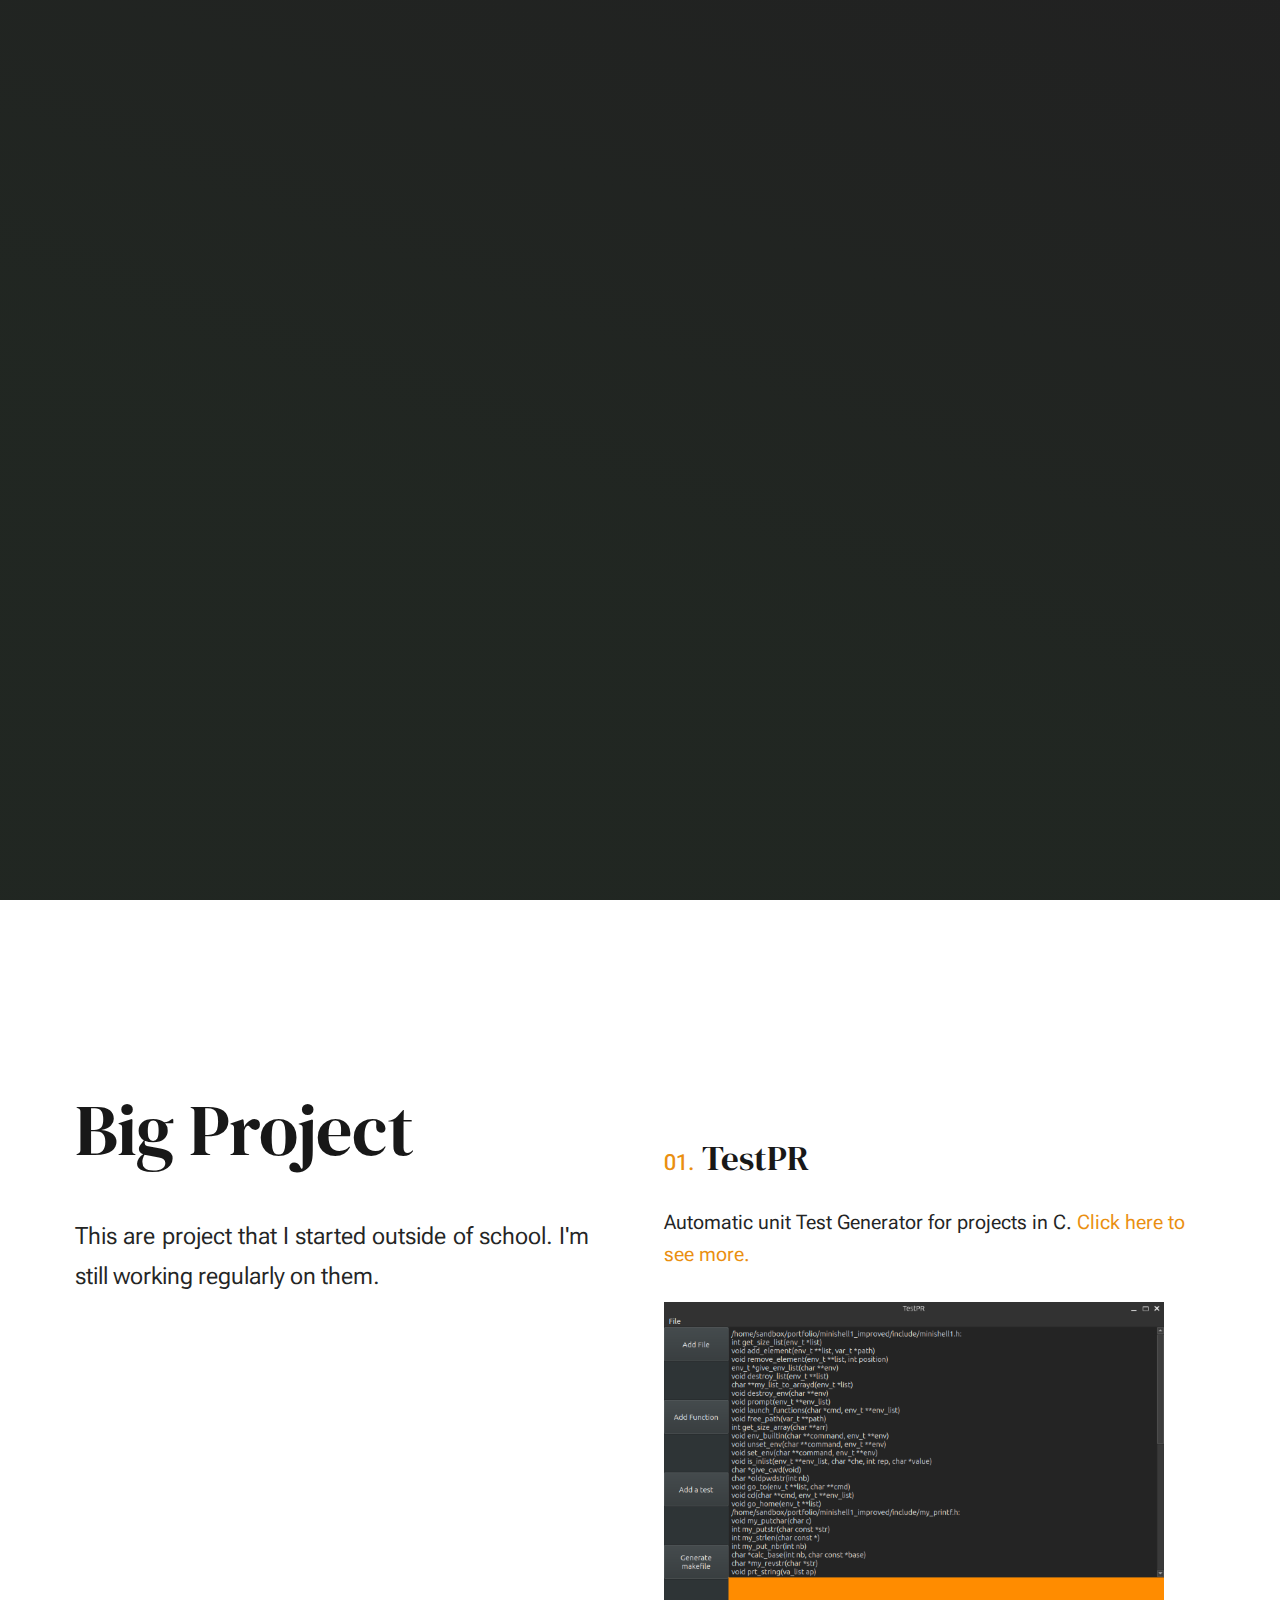
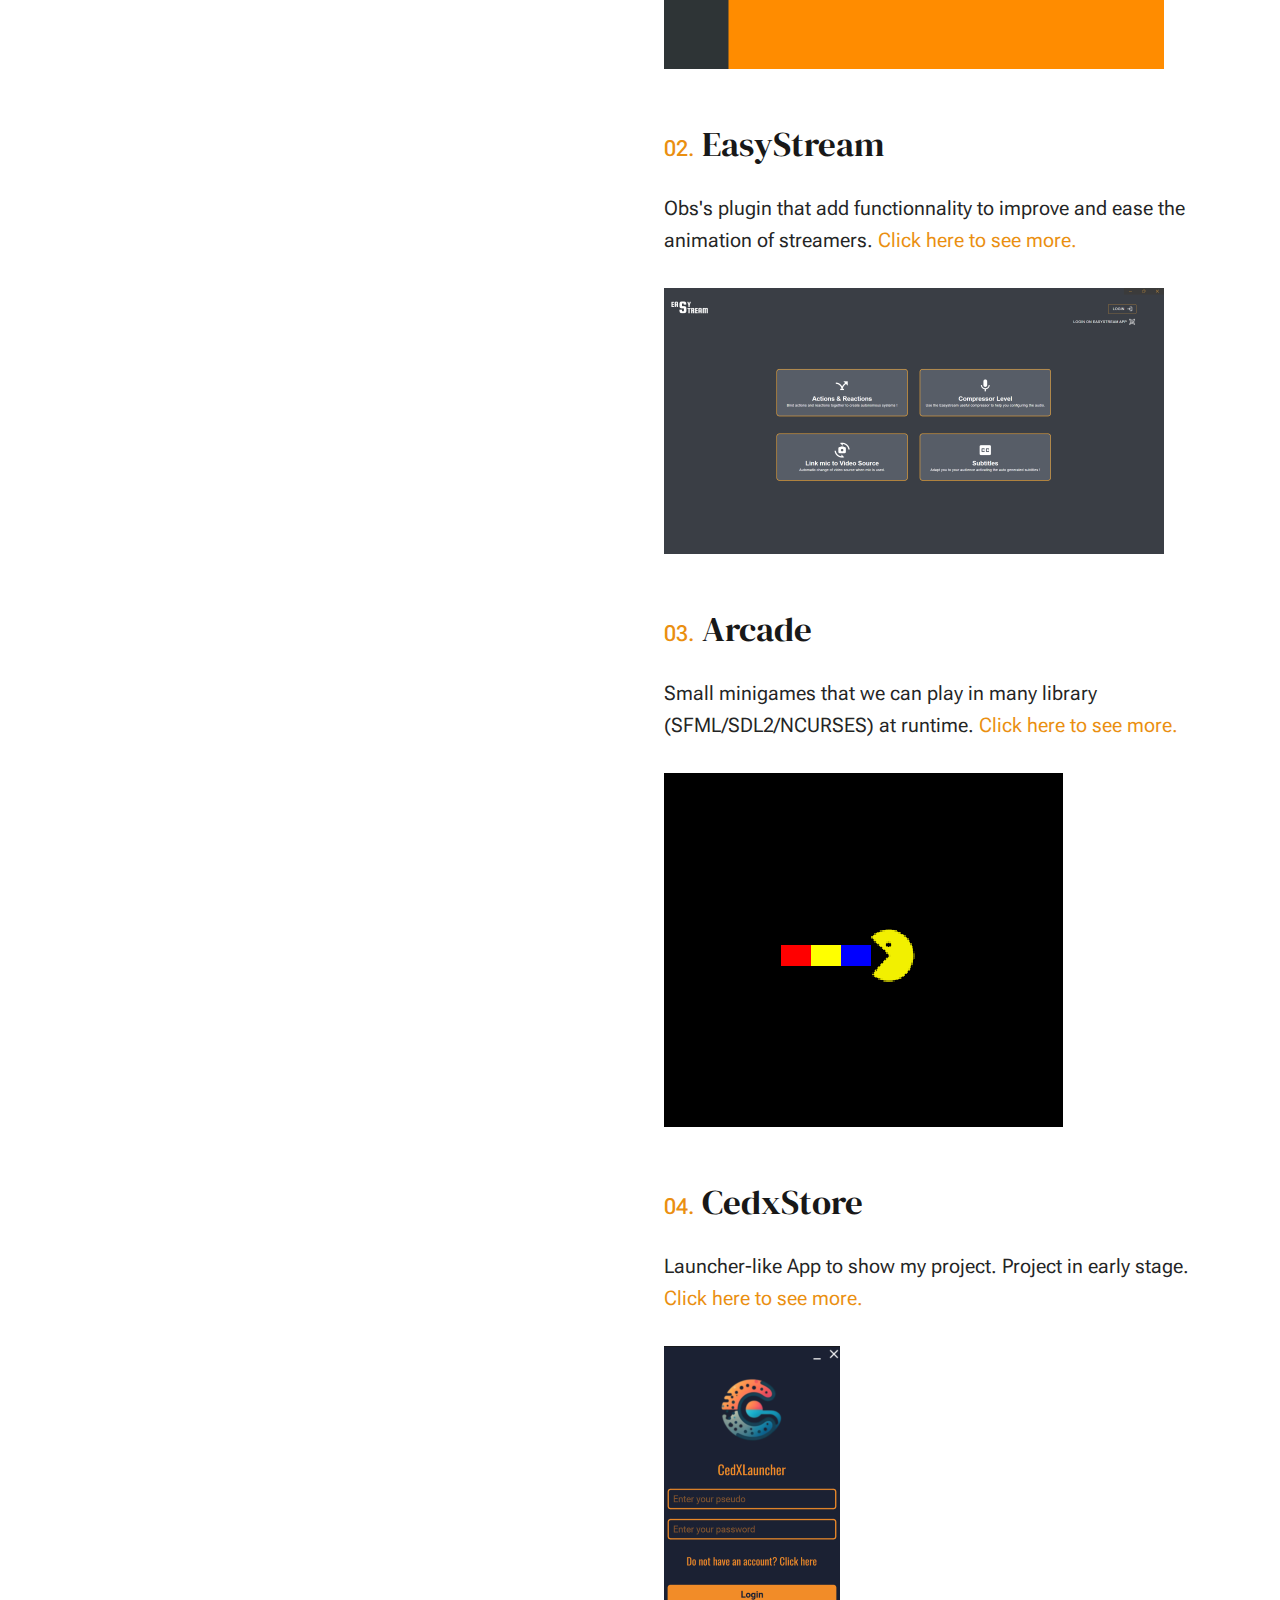
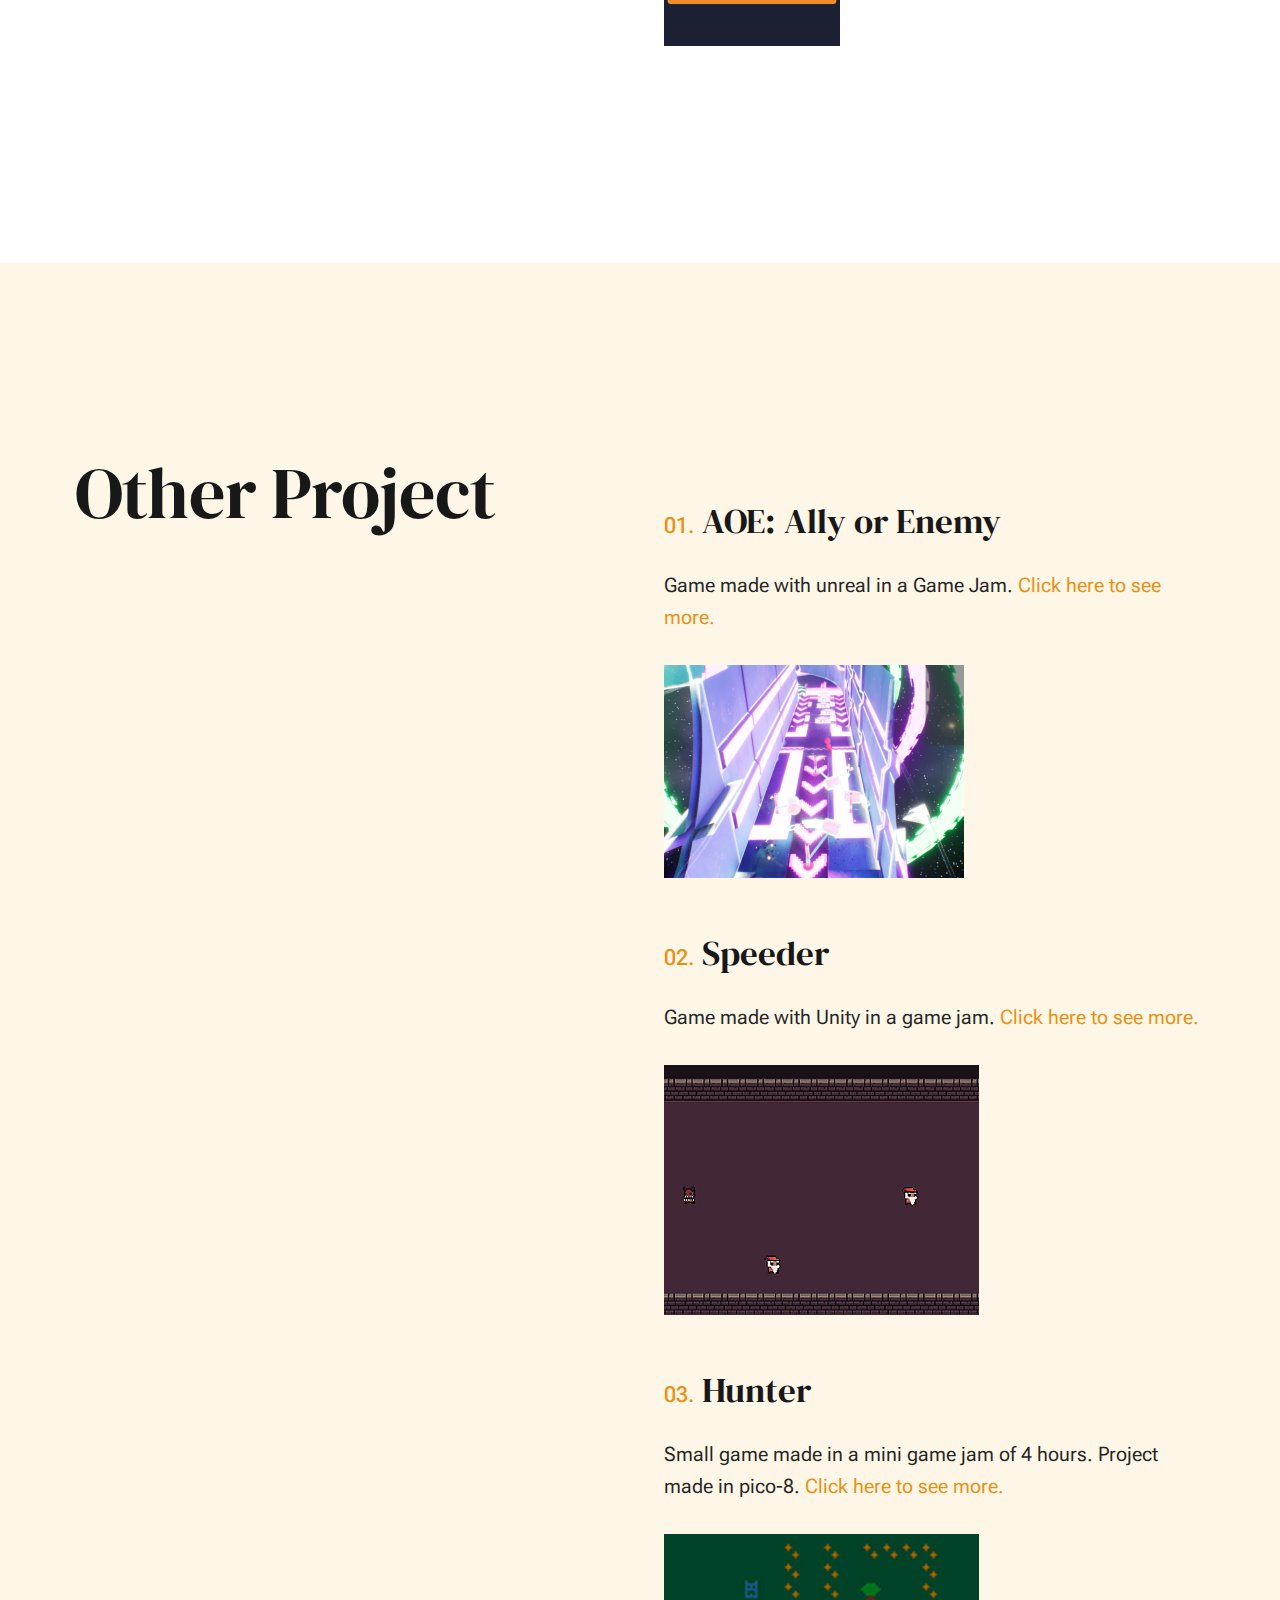
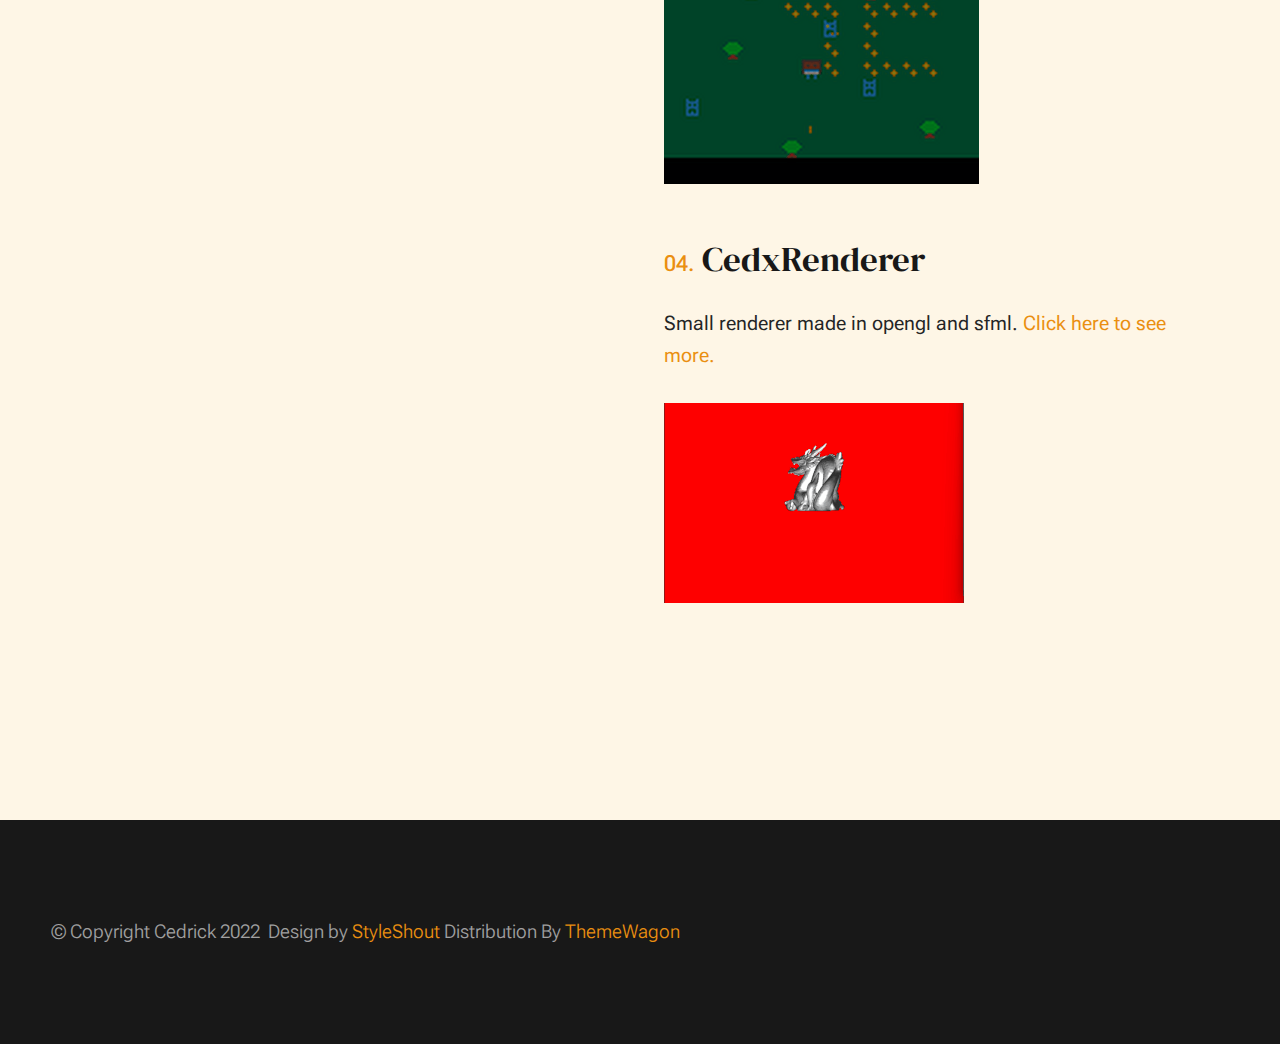
==== commit 4030082c: "fixing(main): fixing bug, wrong text displaying in header" ====
--- a/index.html
+++ b/index.html
@@ -235,7 +235,9 @@
                                             Automatic unit Test Generator for projects in C.
                                             <a href="TestPr.html">Click here to see more.</a>
                                         </p>
-                                        <img src="images/TestPr.png" />
+                                        <a href="TestPr.html">
+                                            <img src="images/TestPr.png"/>
+                                        </a>
                                     </div>
                                 </div> <!-- list-item -->
                                 <div class="grid-list-items__item list-items__item">
@@ -247,7 +249,9 @@
                                             Obs's plugin that add functionnality to improve and ease the animation of streamers.
                                             <a href="EasyStream.html">Click here to see more.</a>
                                         </p>
-                                        <img src="images/easystream.png"/>
+                                        <a href="EasyStream.html">
+                                            <img src="images/easystream.png"/>
+                                        </a>
                                     </div>
                                 </div> <!-- list-expertise__item -->
                                 <div class="grid-list-items__item list-items__item">
@@ -259,7 +263,9 @@
                                         Small minigames that we can play in many library (SFML/SDL2/NCURSES) at runtime.
                                         <a href="Arcade.html">Click here to see more.</a>
                                         </p>
-                                        <img src="images/arcade.png"/>
+                                        <a href="Arcade.html">
+                                            <img src="images/arcade.png"/>
+                                        </a>
                                     </div>
                                 </div> <!-- list-expertise__item -->
                                 <div class="grid-list-items__item list-items__item">
@@ -271,7 +277,10 @@
                                         Launcher-like App to show my project. Project in early stage.
                                         <a href="CedXStore.html">Click here to see more.</a>
                                         </p>
-                                        <img src="images/cedxstore.png"/>
+                                        <a href="CedXStore.html">
+
+                                            <img src="images/cedxstore.png"/>
+                                        </a>
                                     </div>
                                 </div> <!-- list-expertise__item -->
 
@@ -314,7 +323,9 @@
                                             Game made with unreal in a Game Jam.
                                             <a href="AOE.html">Click here to see more.</a>
                                         </p>
-                                        <img src="images/AOE.png" />
+                                        <a href="AOE.html">
+                                            <img src="images/AOE.png"/>
+                                        </a>
                                     </div>
                                 </div> <!-- list-item -->
                                 <div class="grid-list-items__item list-items__item">
@@ -324,9 +335,11 @@
                                     <div class="grid-list-items__text list-items__item-text">
                                         <p>
                                             Game made with Unity in a game jam.
-                                            <a href="Speeder.html">Click here to see more.</a>
-                                        </p>
-                                        <img src="images/Speeder.png"/>
+                                            <a href="Speeder.html" >Click here to see more.</a>
+                                        </p>
+                                        <a href="Speeder.html">
+                                            <img src="images/Speeder.png" />
+                                        </a>
                                     </div>
                                 </div> <!-- list-expertise__item -->
                                 <div class="grid-list-items__item list-items__item">
@@ -338,7 +351,9 @@
                                         Small game made in a mini game jam of 4 hours. Project made in pico-8.
                                         <a href="Hunter.html">Click here to see more.</a>
                                         </p>
-                                        <img src="images/hunter.png"/>
+                                        <a href="Hunter.html">
+                                            <img src="images/hunter.png"/>
+                                        </a>
                                     </div>
                                 </div> <!-- list-expertise__item -->
                                 <div class="grid-list-items__item list-items__item">
@@ -350,7 +365,9 @@
                                         Small renderer made in opengl and sfml.
                                         <a href="CedXRenderer.html">Click here to see more.</a>
                                         </p>
-                                        <img src="images/CedXRenderer.gif"/>
+                                        <a href="CedXRenderer.html"> 
+                                            <img src="images/CedXRenderer.gif"/>
+                                        </a>
                                     </div>
                                 </div> <!-- list-expertise__item -->
 
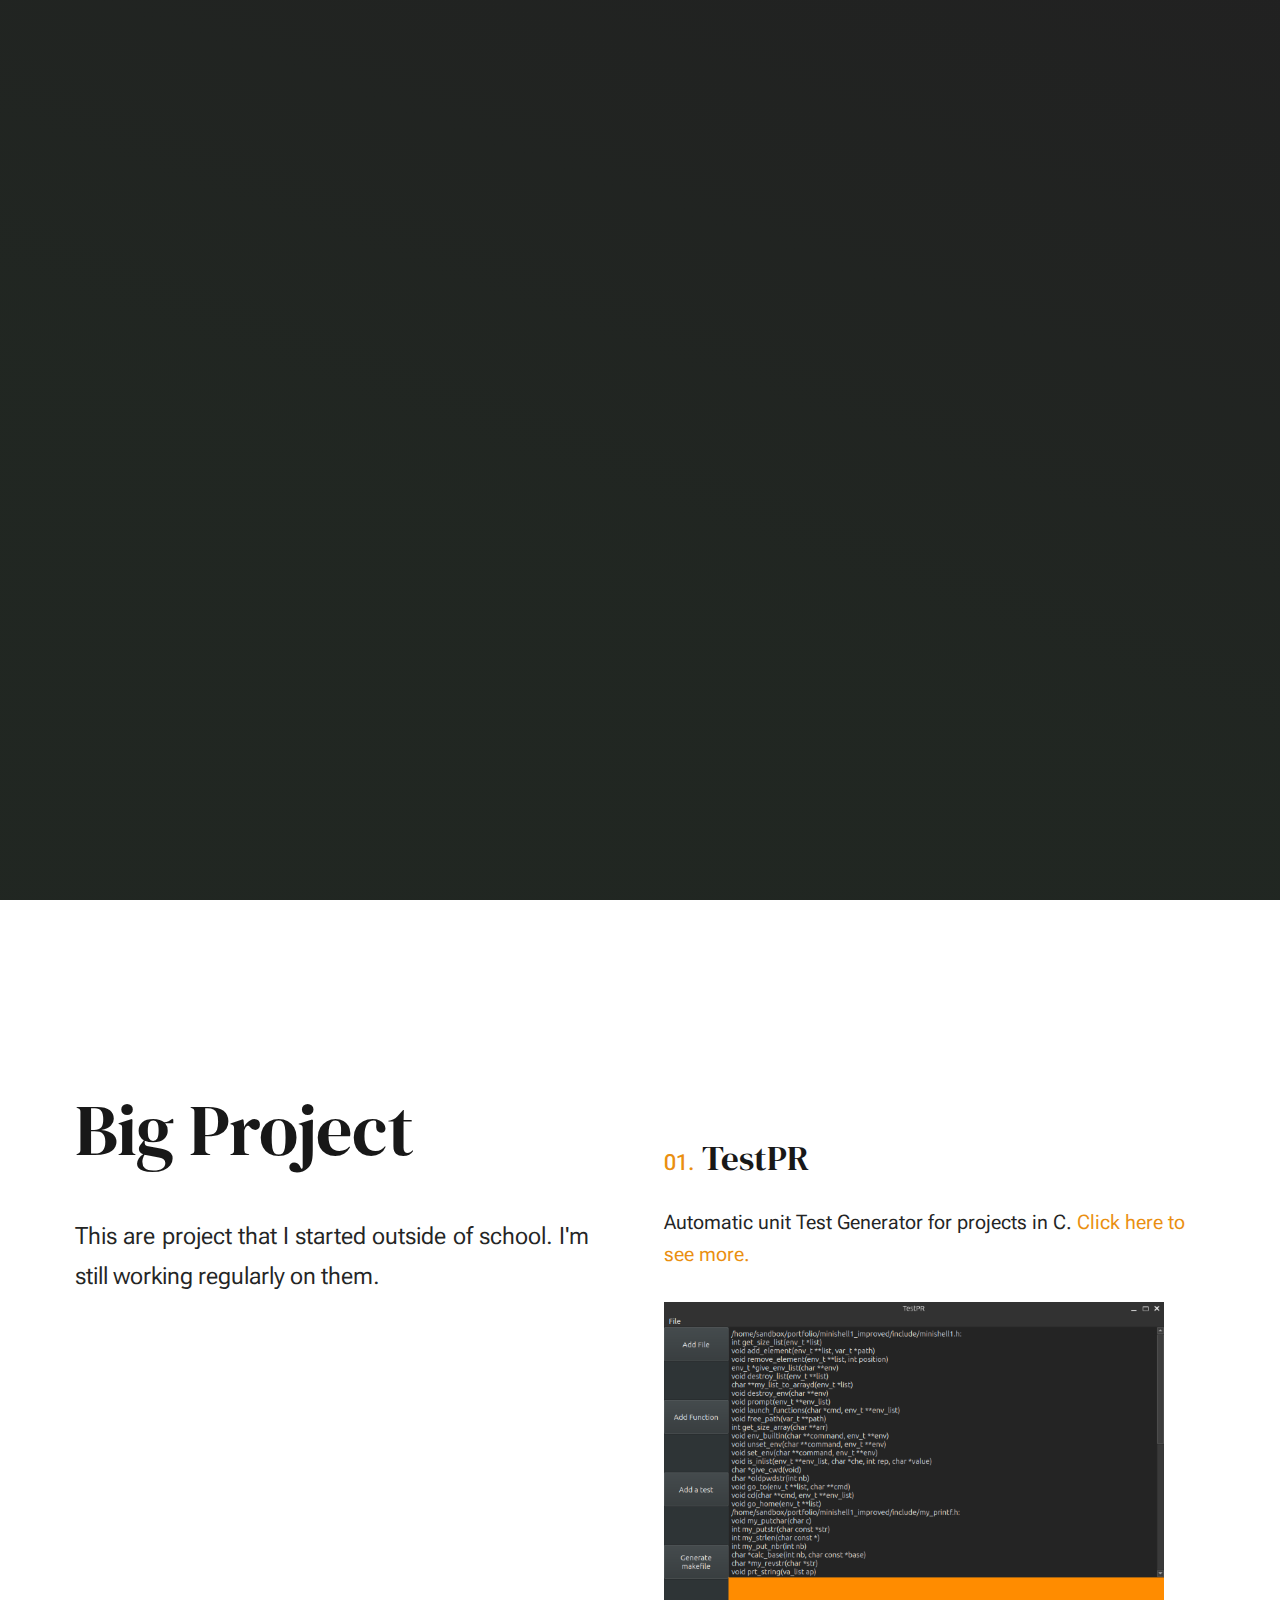
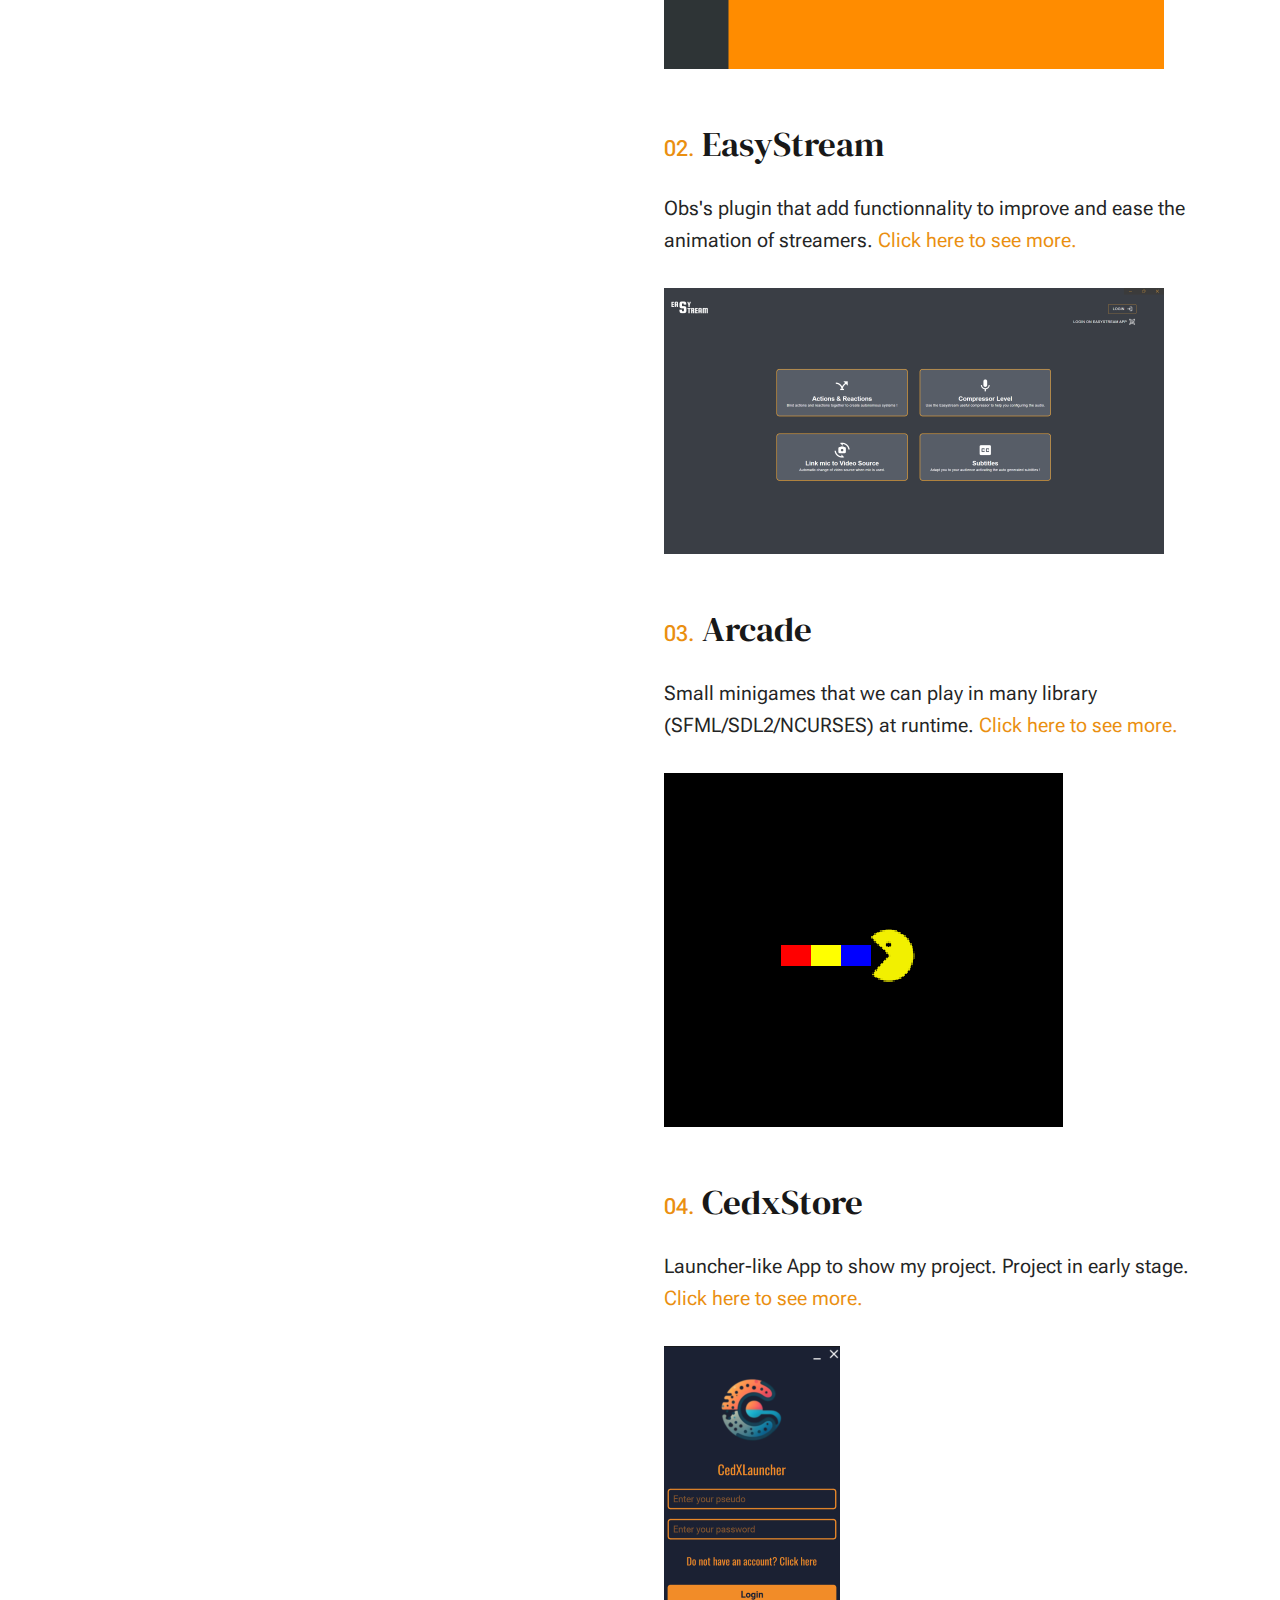
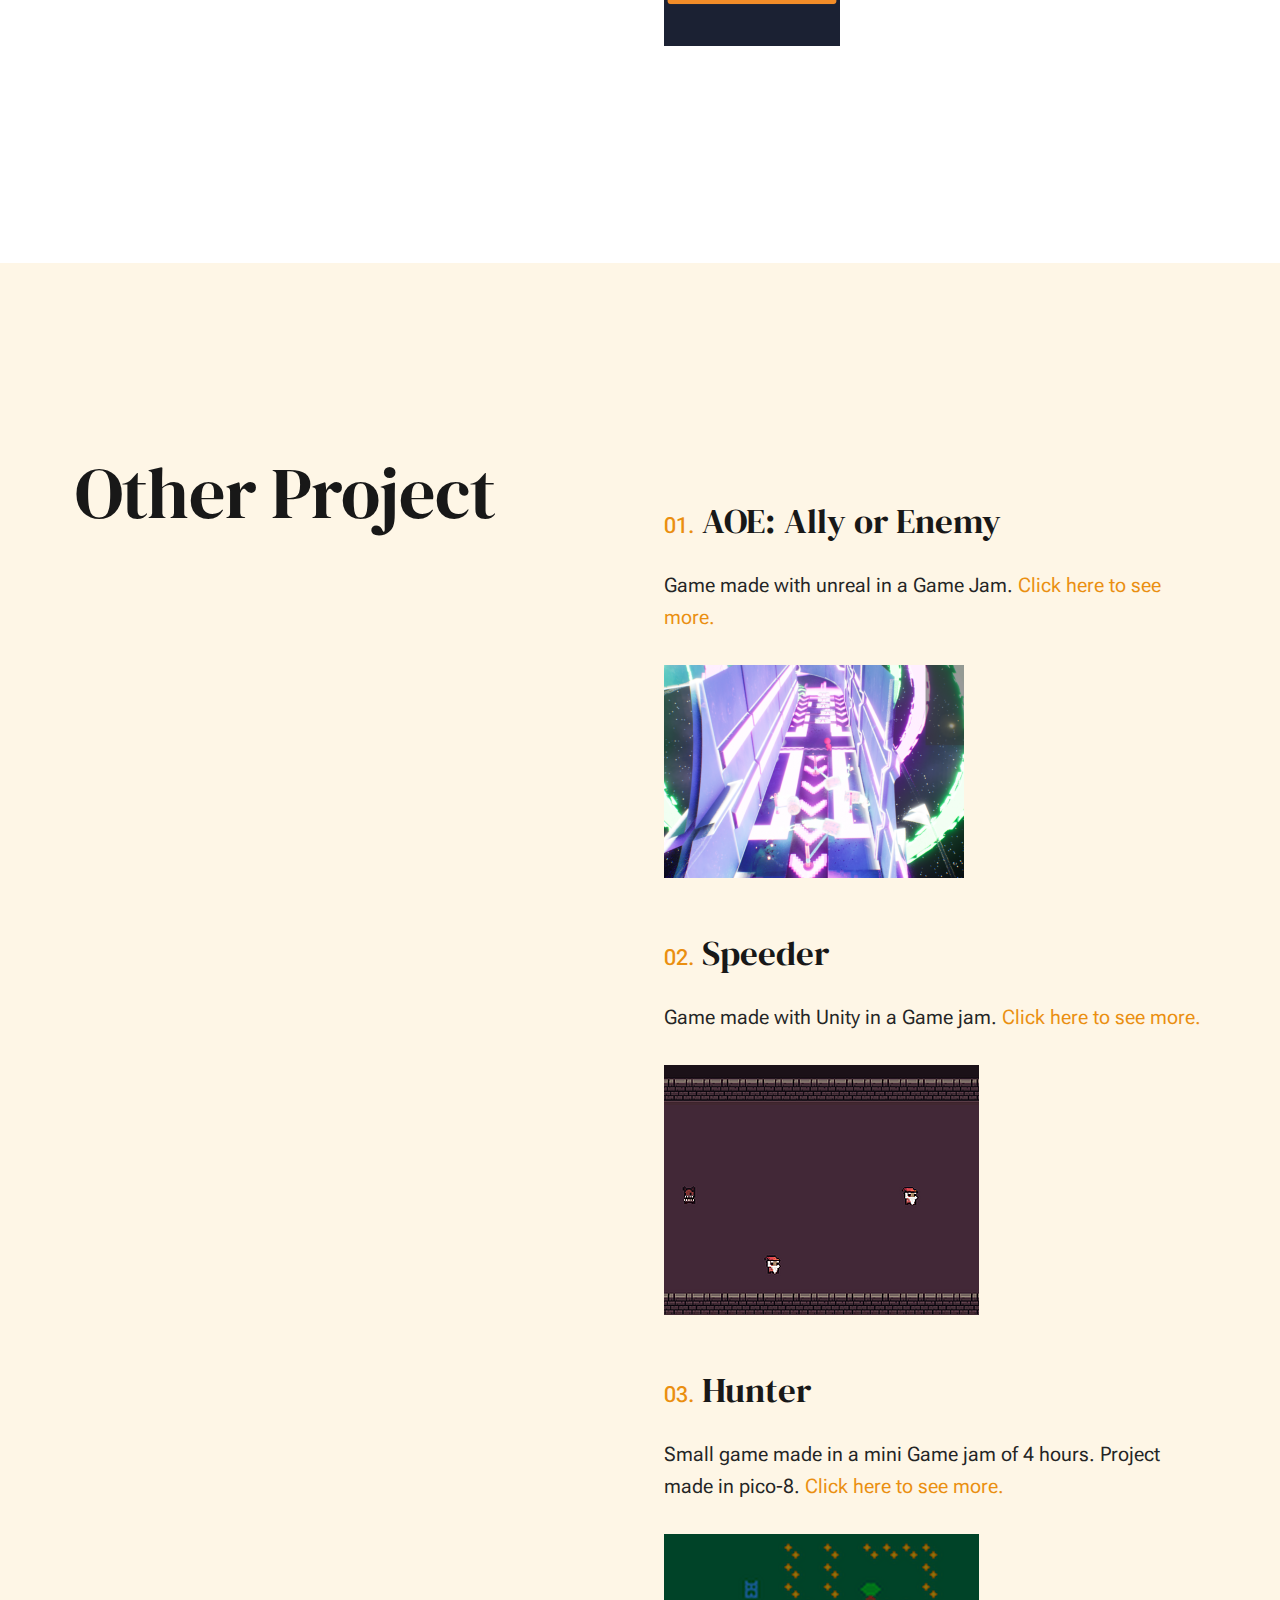
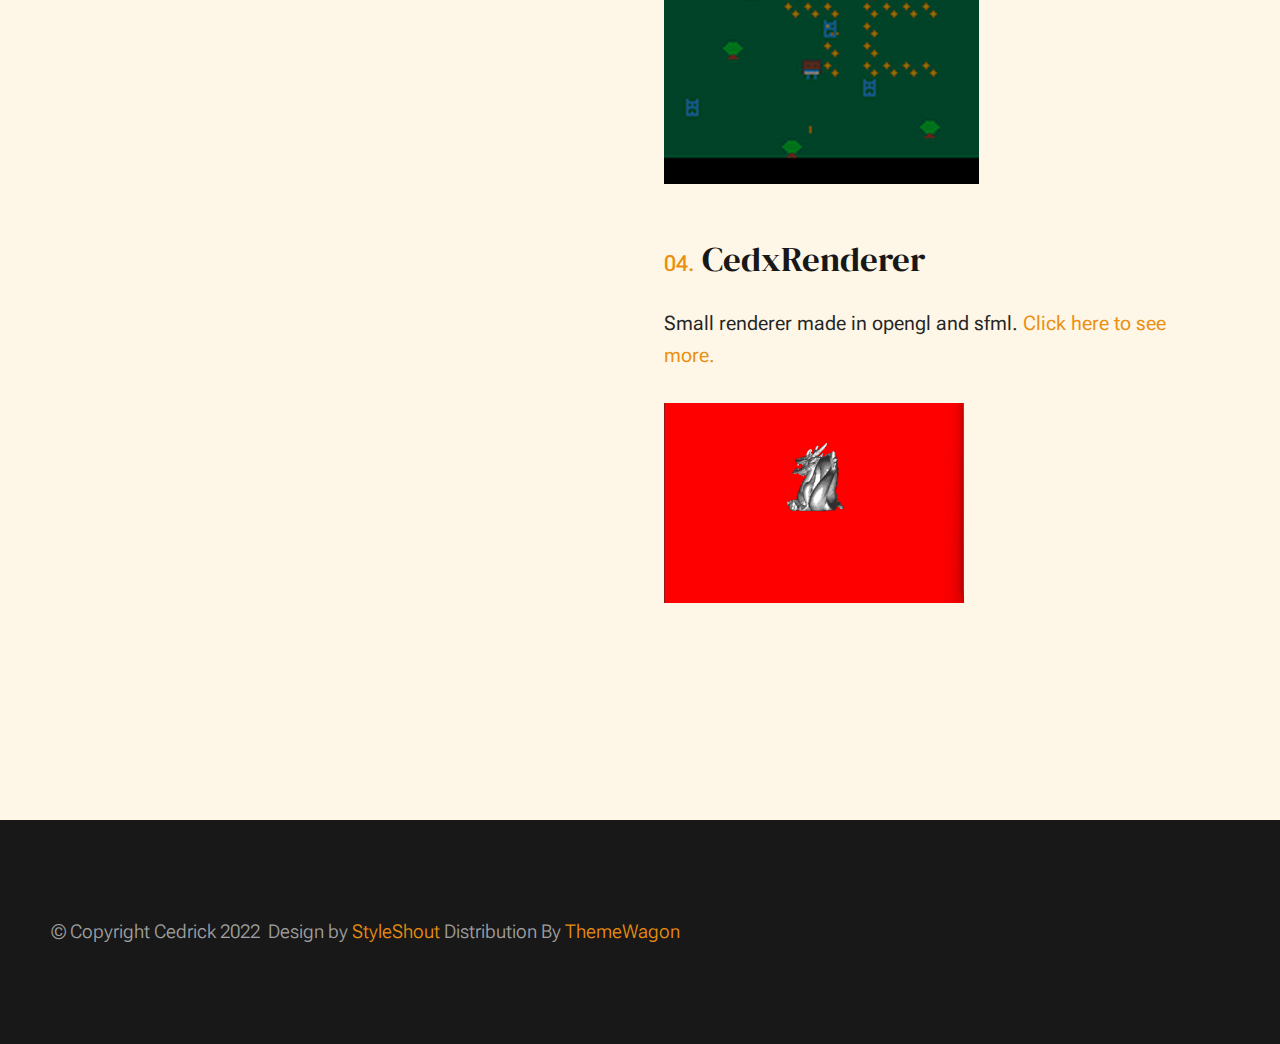
==== commit 4523ce6f: "fixing(main): changing logo for an another more visible colour" ====
--- a/index.html
+++ b/index.html
@@ -334,7 +334,7 @@
                                     </div>
                                     <div class="grid-list-items__text list-items__item-text">
                                         <p>
-                                            Game made with Unity in a game jam.
+                                            Game made with Unity in a Game jam.
                                             <a href="Speeder.html" >Click here to see more.</a>
                                         </p>
                                         <a href="Speeder.html">
@@ -348,7 +348,7 @@
                                     </div>
                                     <div class="grid-list-items__text list-items__item-text">
                                         <p>
-                                        Small game made in a mini game jam of 4 hours. Project made in pico-8.
+                                        Small game made in a mini Game jam of 4 hours. Project made in pico-8.
                                         <a href="Hunter.html">Click here to see more.</a>
                                         </p>
                                         <a href="Hunter.html">
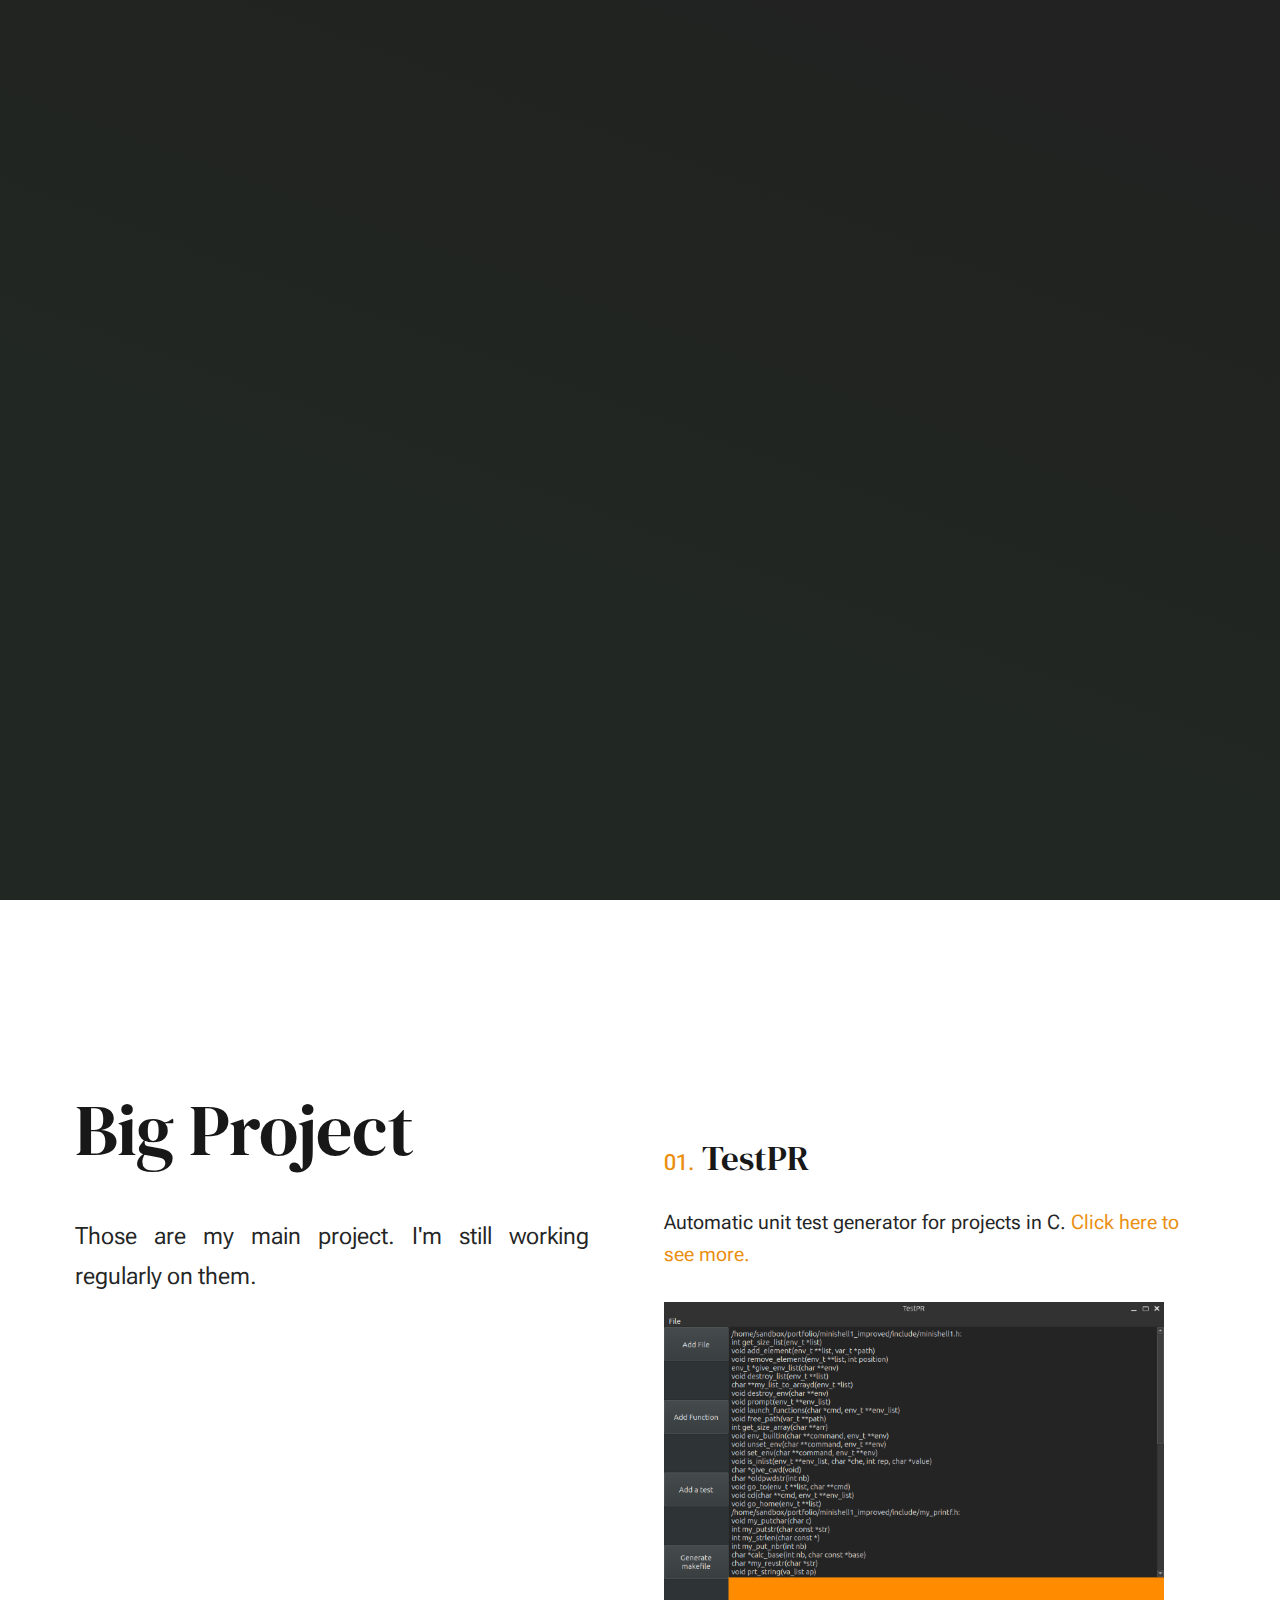
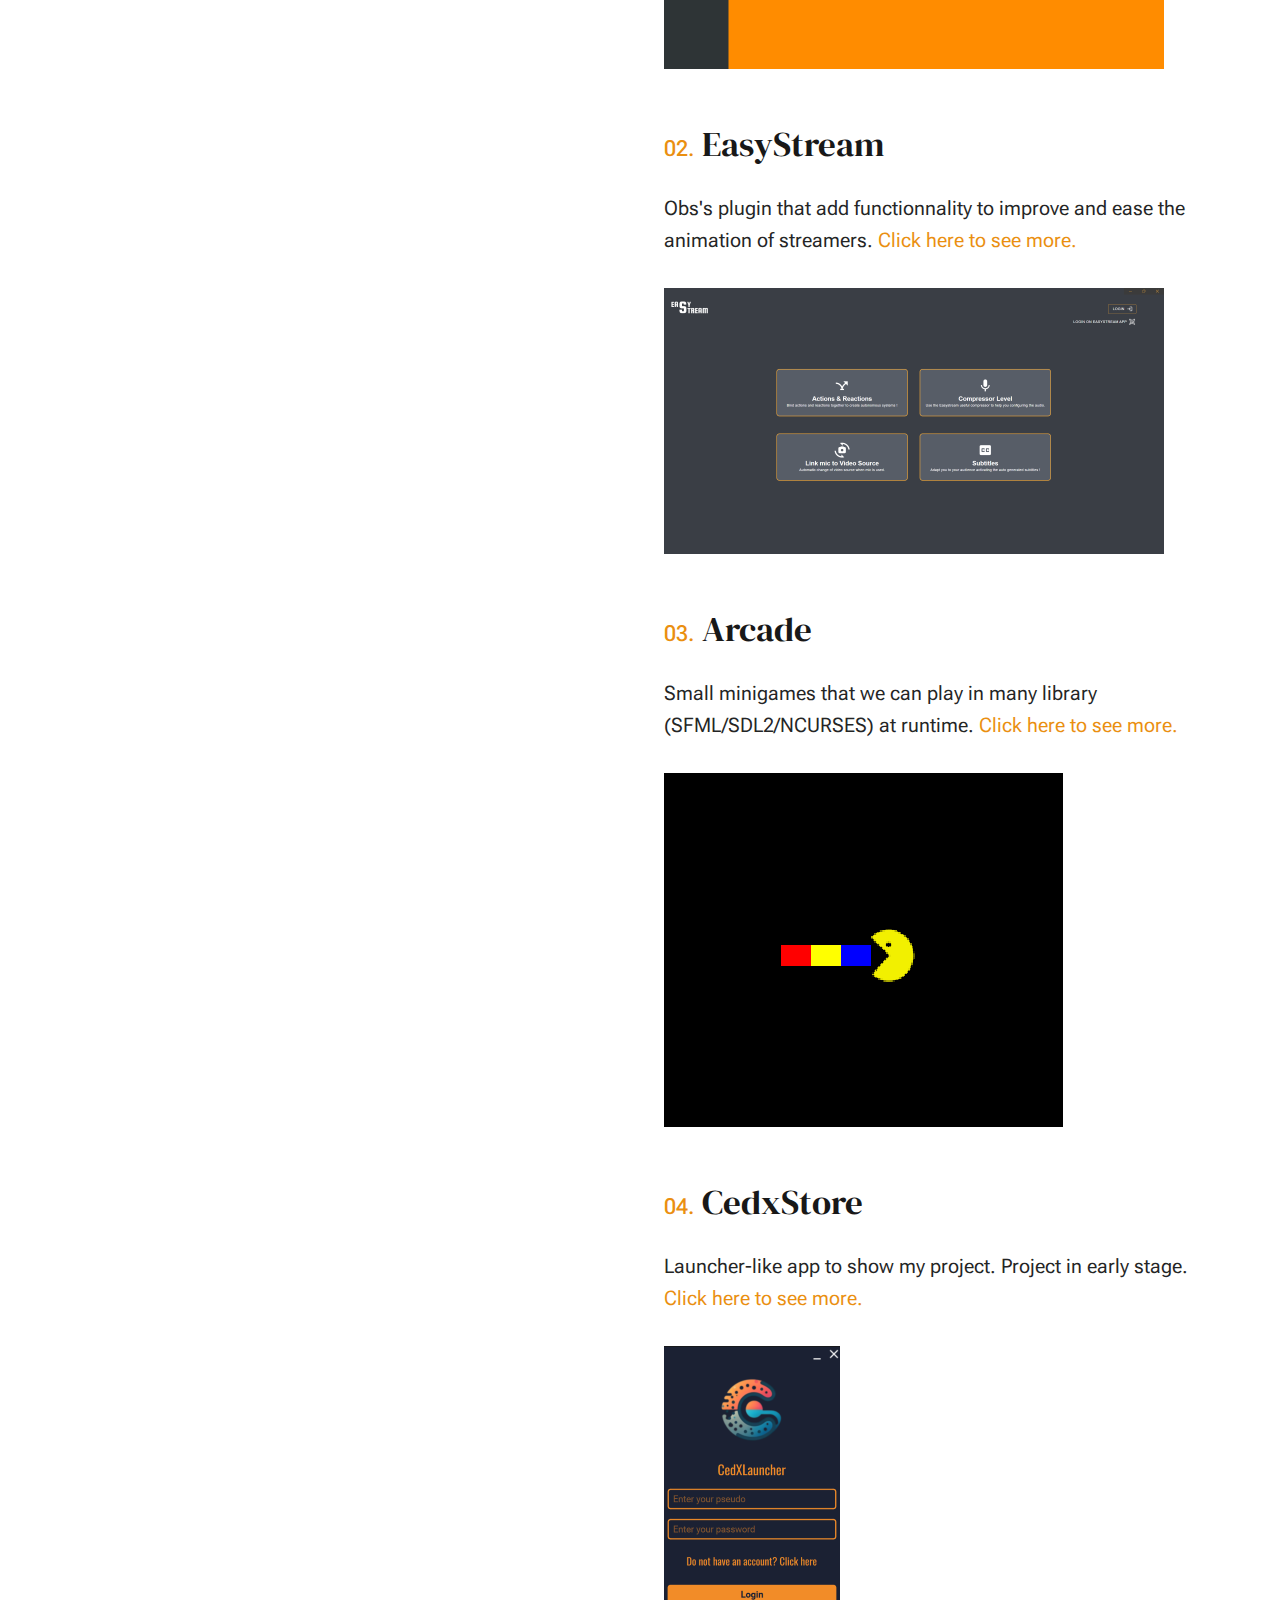
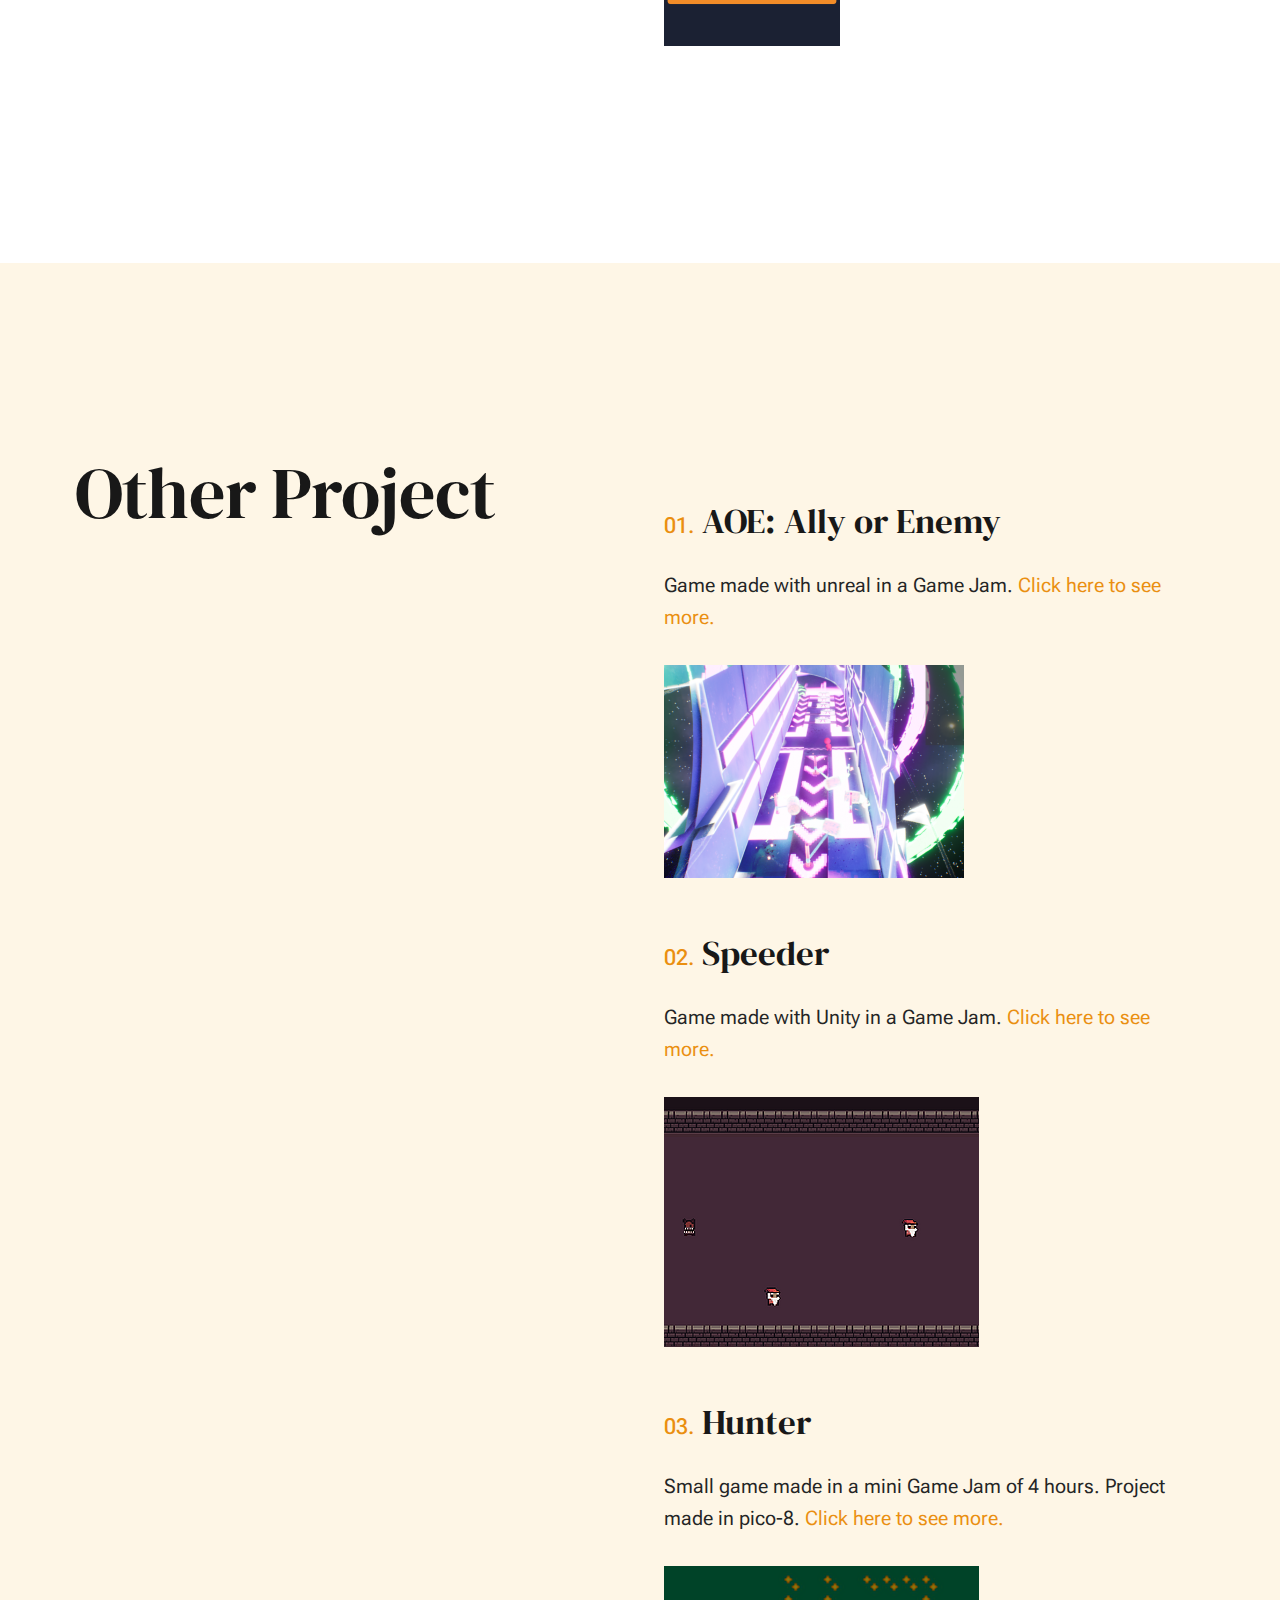
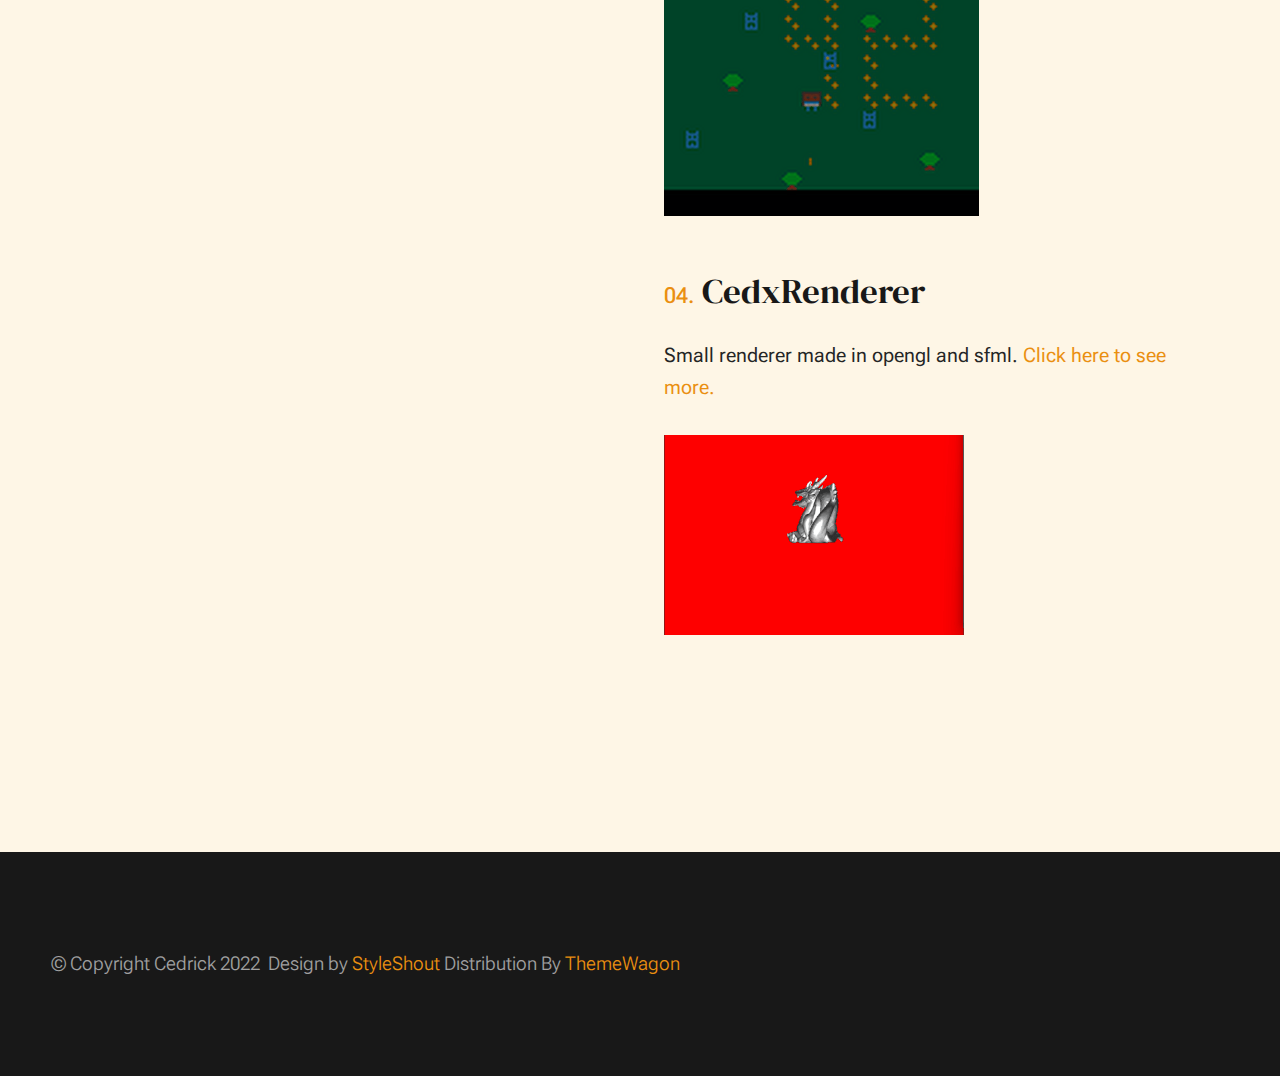
==== commit 23aac80b: "fixing(main): changing github logo" ====
--- a/index.html
+++ b/index.html
@@ -219,7 +219,7 @@
                             </h2>     
                             
                             <p class="lead">
-                            This are project that I started outside of school. I'm still working regularly on them.
+                            Those are my main project. I'm still working regularly on them.
                             </p>
                         </div> <!-- end section-header -->
 
@@ -232,7 +232,7 @@
                                     </div>
                                     <div class="grid-list-items__text list-items__item-text">
                                         <p>
-                                            Automatic unit Test Generator for projects in C.
+                                            Automatic unit test generator for projects in C.
                                             <a href="TestPr.html">Click here to see more.</a>
                                         </p>
                                         <a href="TestPr.html">
@@ -274,7 +274,7 @@
                                     </div>
                                     <div class="grid-list-items__text list-items__item-text">
                                         <p>
-                                        Launcher-like App to show my project. Project in early stage.
+                                        Launcher-like app to show my project. Project in early stage.
                                         <a href="CedXStore.html">Click here to see more.</a>
                                         </p>
                                         <a href="CedXStore.html">
@@ -334,7 +334,7 @@
                                     </div>
                                     <div class="grid-list-items__text list-items__item-text">
                                         <p>
-                                            Game made with Unity in a Game jam.
+                                            Game made with Unity in a Game Jam.
                                             <a href="Speeder.html" >Click here to see more.</a>
                                         </p>
                                         <a href="Speeder.html">
@@ -348,7 +348,7 @@
                                     </div>
                                     <div class="grid-list-items__text list-items__item-text">
                                         <p>
-                                        Small game made in a mini Game jam of 4 hours. Project made in pico-8.
+                                        Small game made in a mini Game Jam of 4 hours. Project made in pico-8.
                                         <a href="Hunter.html">Click here to see more.</a>
                                         </p>
                                         <a href="Hunter.html">
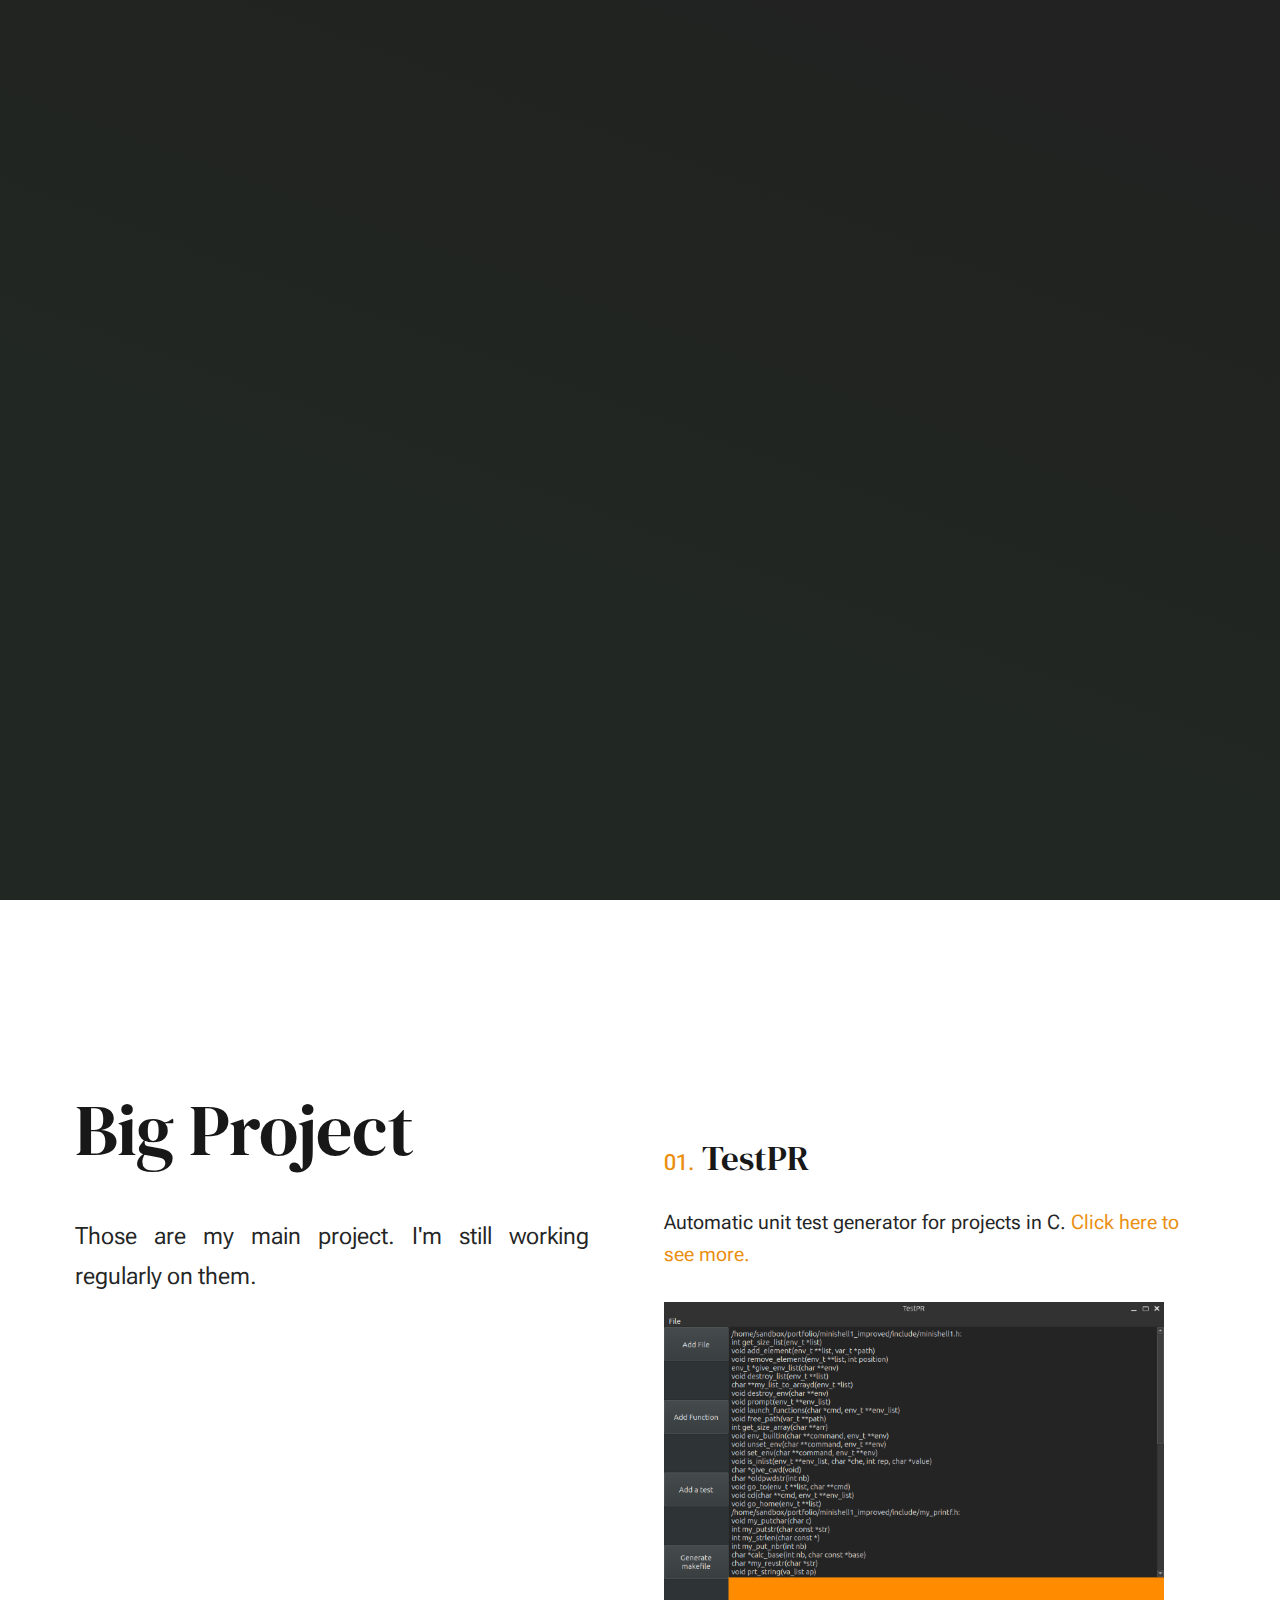
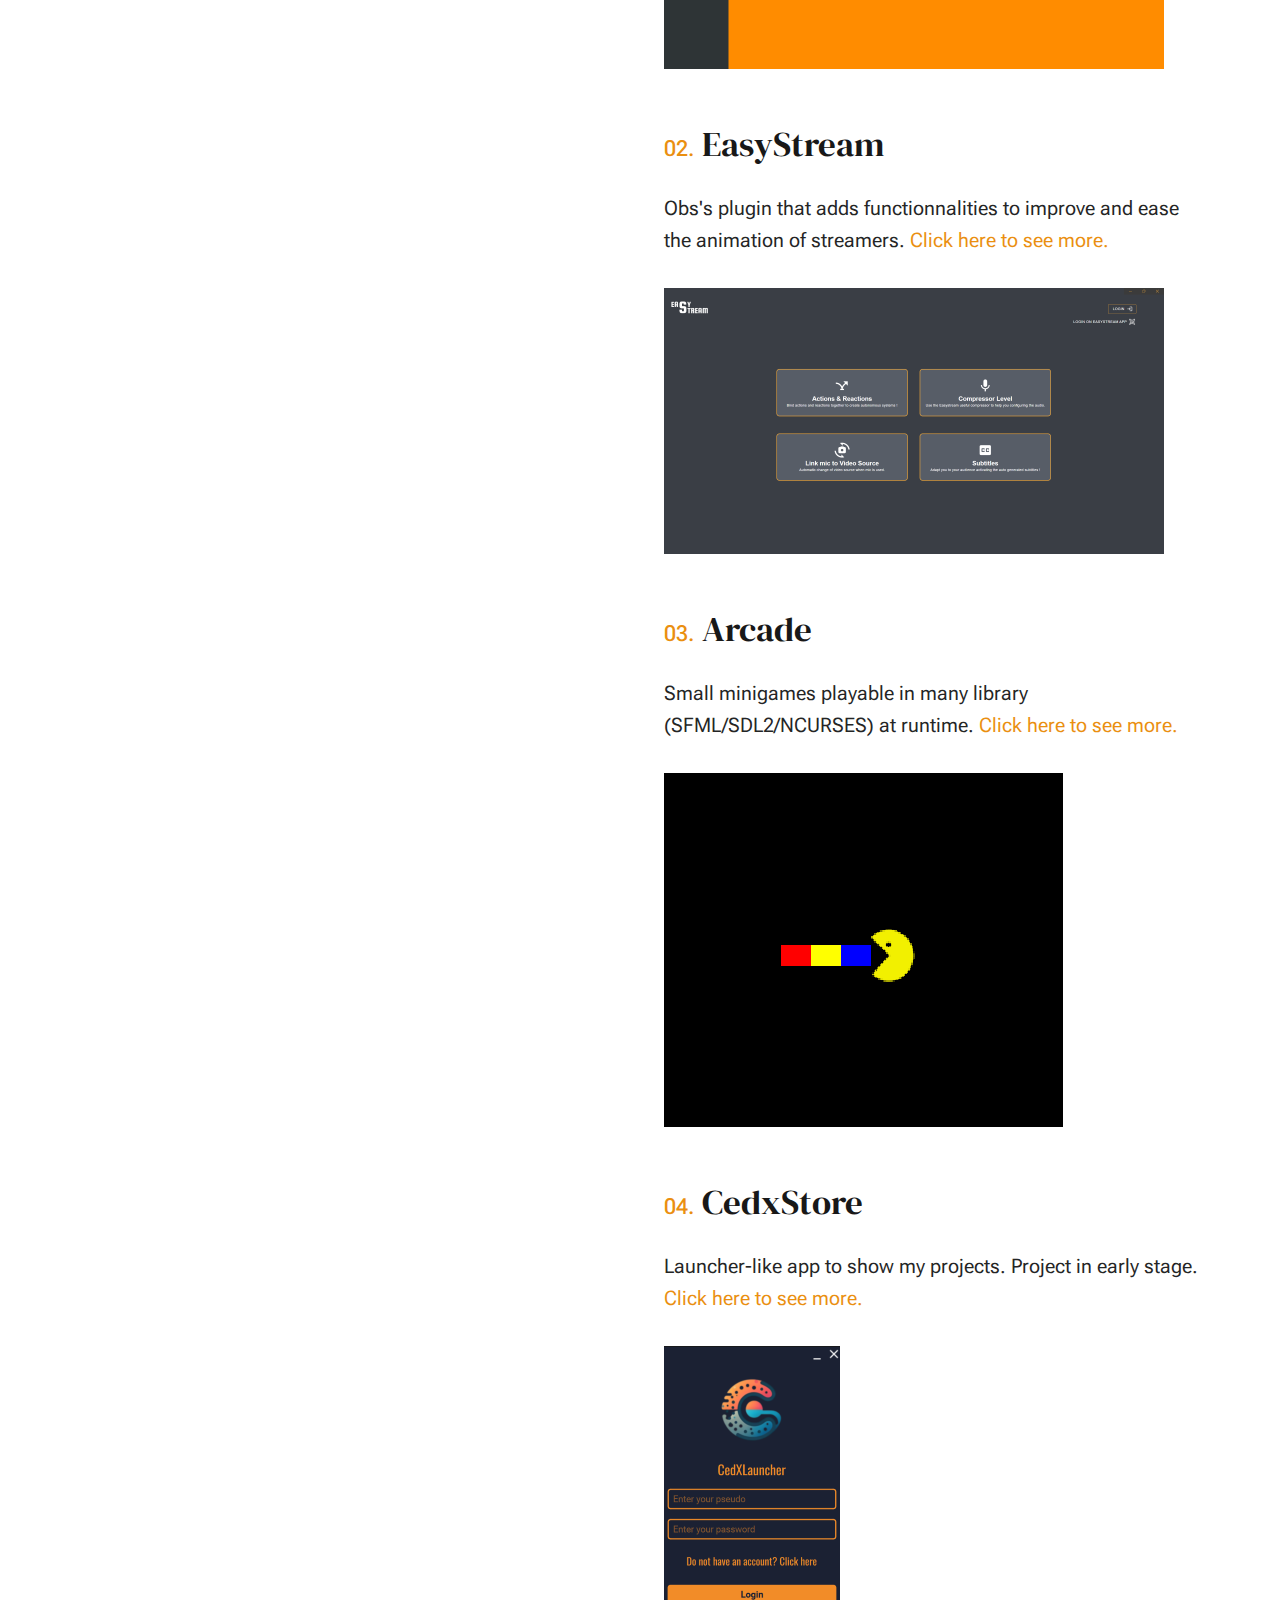
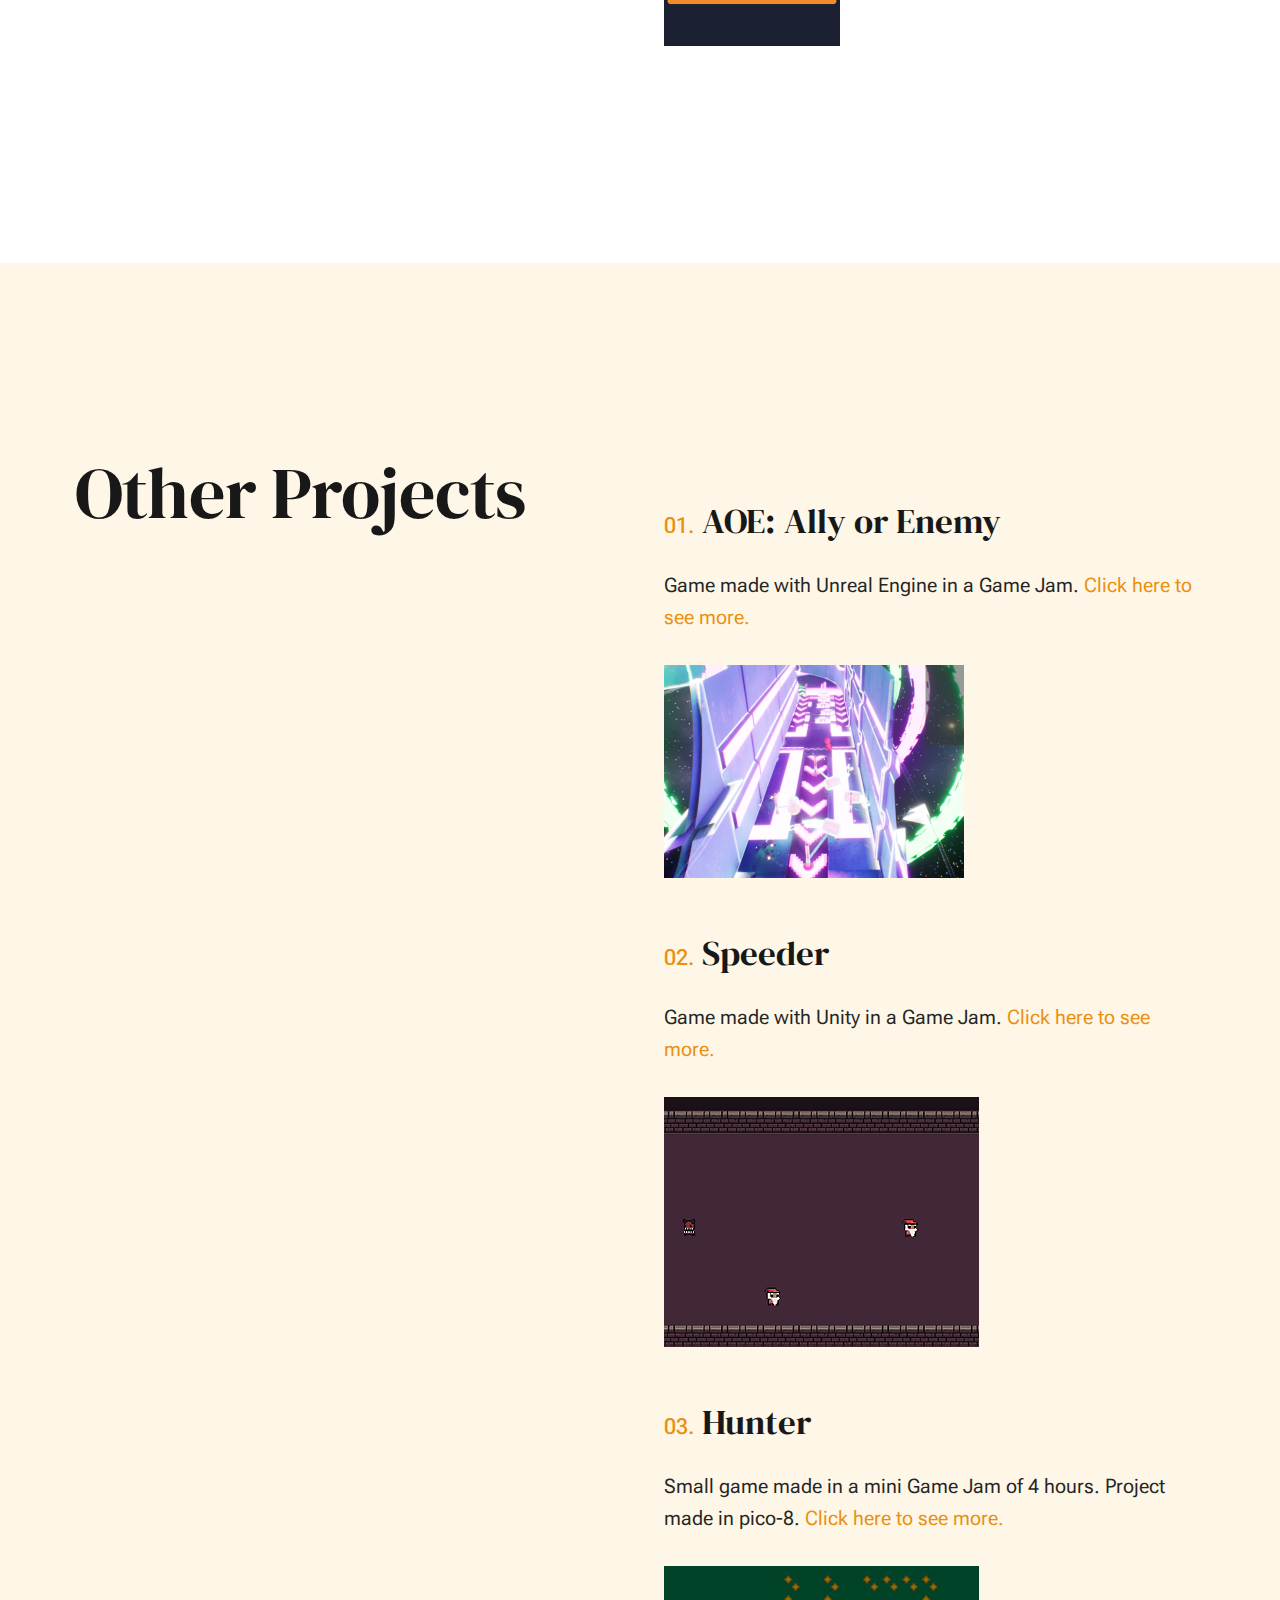
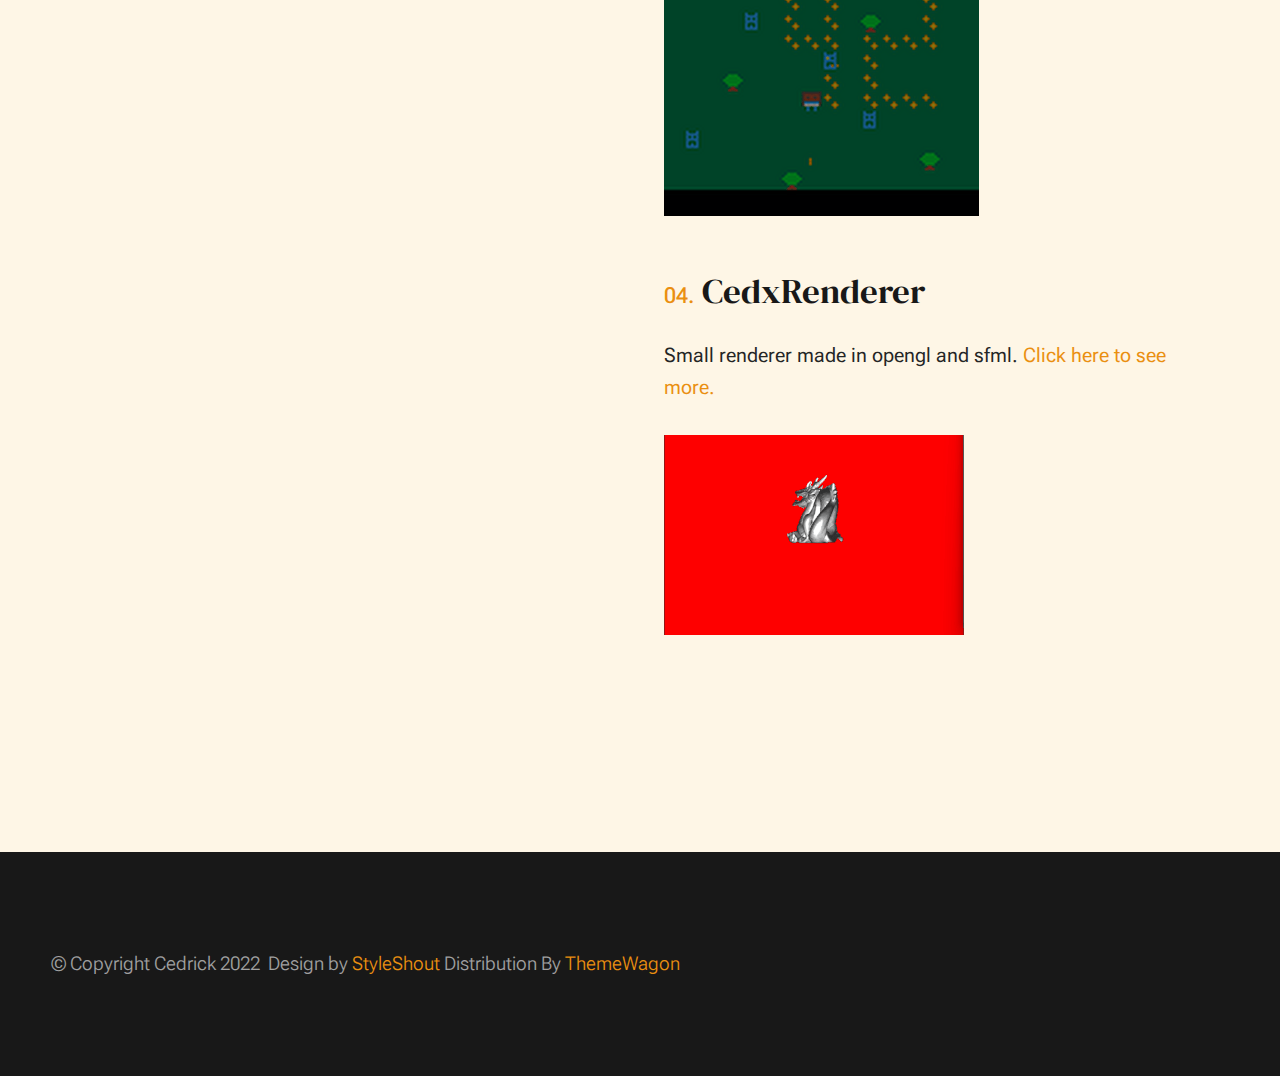
==== commit 5273eb5f: "fixing(main): republishing some error fixes" ====
--- a/index.html
+++ b/index.html
@@ -246,7 +246,7 @@
                                     </div>
                                     <div class="grid-list-items__text list-items__item-text">
                                         <p>
-                                            Obs's plugin that add functionnality to improve and ease the animation of streamers.
+                                            Obs's plugin that adds functionnalities to improve and ease the animation of streamers.
                                             <a href="EasyStream.html">Click here to see more.</a>
                                         </p>
                                         <a href="EasyStream.html">
@@ -260,7 +260,7 @@
                                     </div>
                                     <div class="grid-list-items__text list-items__item-text">
                                         <p>
-                                        Small minigames that we can play in many library (SFML/SDL2/NCURSES) at runtime.
+                                        Small minigames playable in many library (SFML/SDL2/NCURSES) at runtime.
                                         <a href="Arcade.html">Click here to see more.</a>
                                         </p>
                                         <a href="Arcade.html">
@@ -274,7 +274,7 @@
                                     </div>
                                     <div class="grid-list-items__text list-items__item-text">
                                         <p>
-                                        Launcher-like app to show my project. Project in early stage.
+                                        Launcher-like app to show my projects. Project in early stage.
                                         <a href="CedXStore.html">Click here to see more.</a>
                                         </p>
                                         <a href="CedXStore.html">
@@ -303,7 +303,7 @@
                         <div class="section-header grid-section-split__header">
                             <!-- <div class="text-pretitle">Expertise</div>                            -->
                             <h2 class="text-display-title">
-                            Other Project
+                            Other Projects
                             </h2>     
                             
                             <!-- <p class="lead">
@@ -320,7 +320,7 @@
                                     </div>
                                     <div class="grid-list-items__text list-items__item-text">
                                         <p>
-                                            Game made with unreal in a Game Jam.
+                                            Game made with Unreal Engine in a Game Jam.
                                             <a href="AOE.html">Click here to see more.</a>
                                         </p>
                                         <a href="AOE.html">
